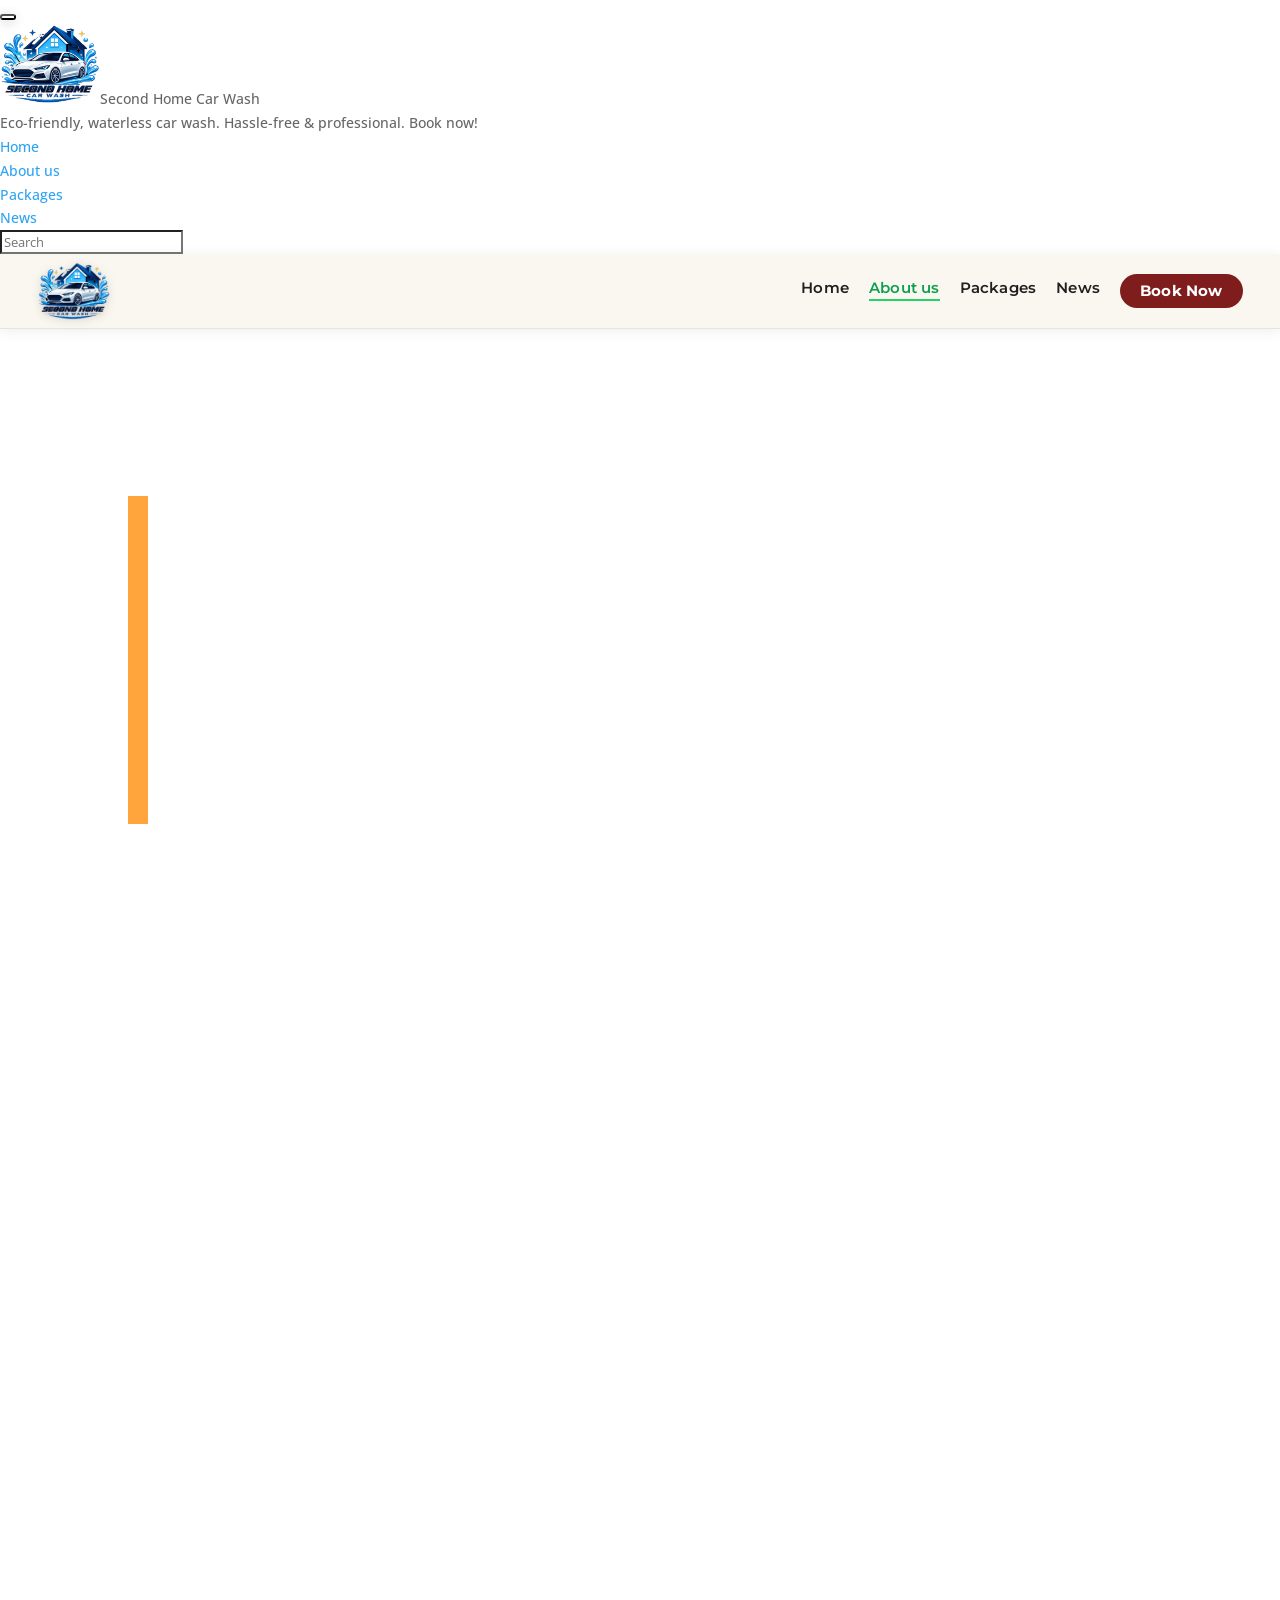
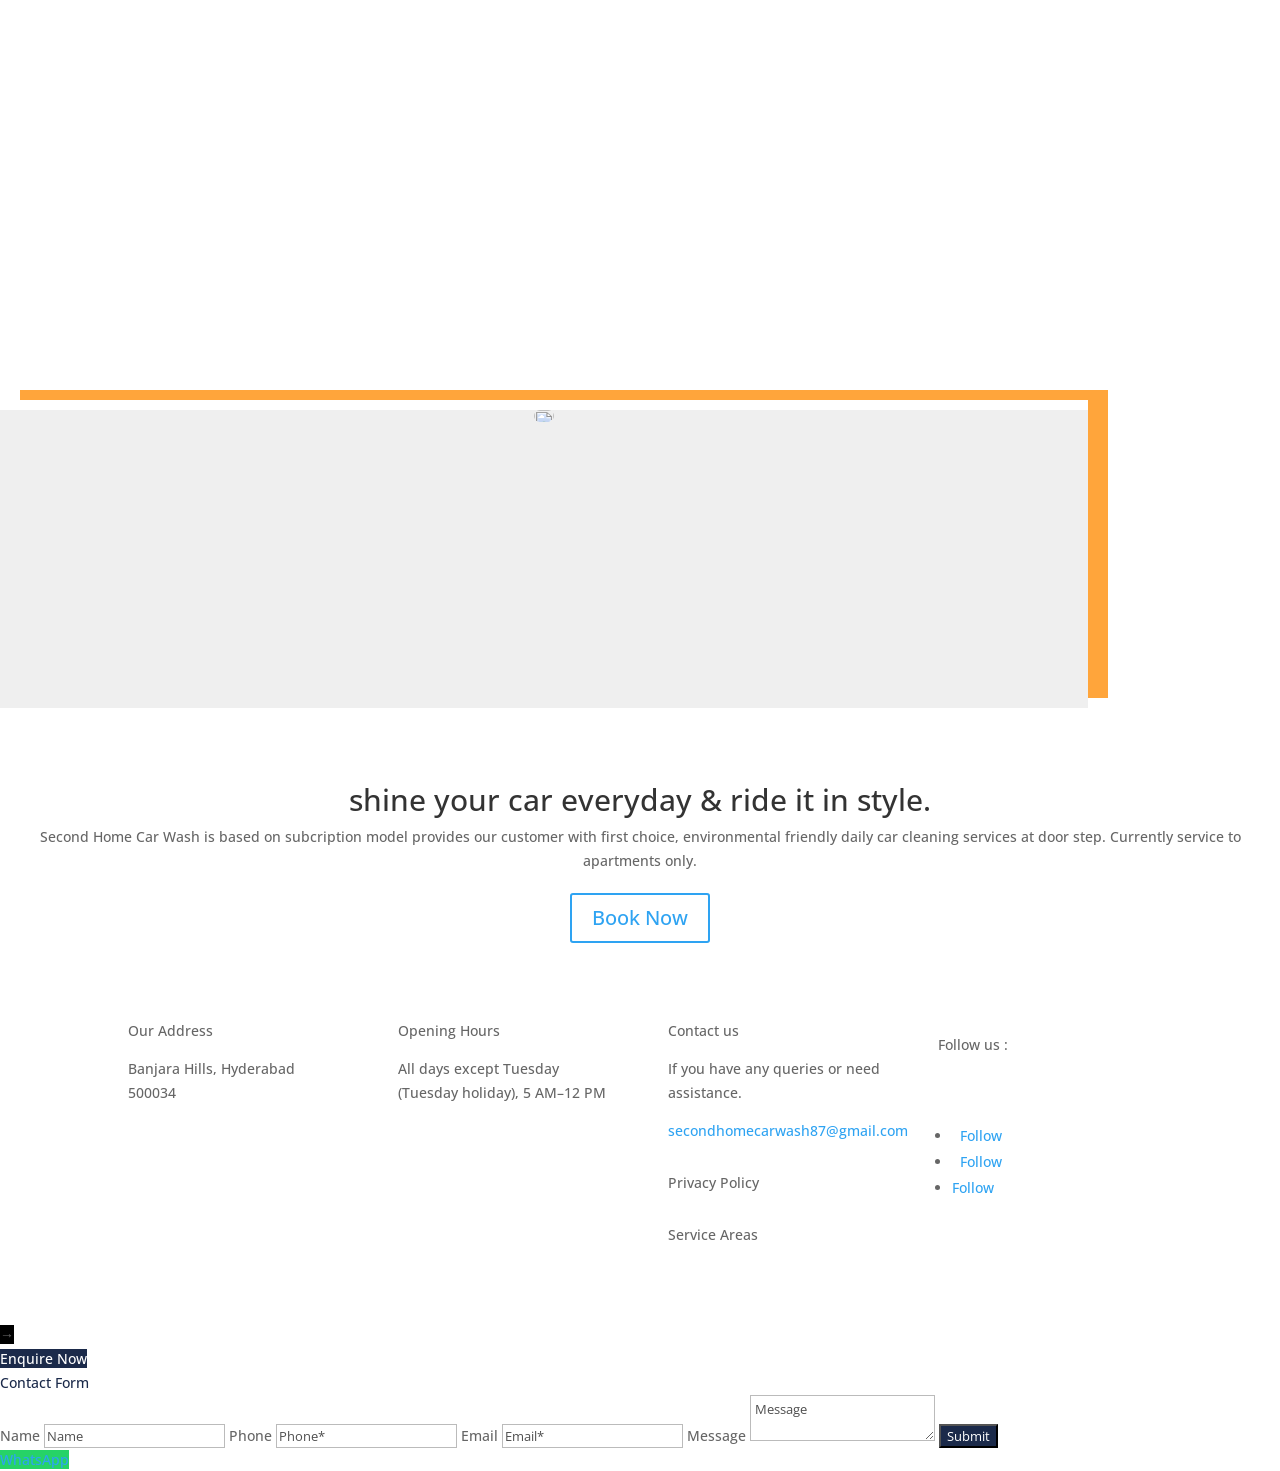
==== about/index.html @ f9c13cfa "Redesign header, fix logo, add car info to enquiry form, and site-wide fixes - Add rel="noopener" to" ====
﻿<!DOCTYPE html>
<html lang="en">
<head>
	
	<meta charset="UTF-8" />
<meta http-equiv="X-UA-Compatible" content="IE=edge">

	<script type="text/javascript">
		document.documentElement.className = 'js';
	</script>
	
				<style>								
					form#stickyelements-form input::-moz-placeholder{
						color: #4F4F4F;
					} 
					form#stickyelements-form input::-ms-input-placeholder{
						color: #4F4F4F					} 
					form#stickyelements-form input::-webkit-input-placeholder{
						color: #4F4F4F					}
					form#stickyelements-form input::placeholder{
						color: #4F4F4F					}
					form#stickyelements-form textarea::placeholder {
						color: #4F4F4F					}
					form#stickyelements-form textarea::-moz-placeholder {
						color: #4F4F4F					}					
			</style>	
			<meta name='robots' content='index, follow, max-image-preview:large, max-snippet:-1, max-video-preview:-1' />
<script type="text/javascript">
			let jqueryParams=[],jQuery=function(r){return jqueryParams=[...jqueryParams,r],jQuery},$=function(r){return jqueryParams=[...jqueryParams,r],$};window.jQuery=jQuery,window.$=jQuery;let customHeadScripts=!1;jQuery.fn=jQuery.prototype={},$.fn=jQuery.prototype={},jQuery.noConflict=function(r){if(window.jQuery)return jQuery=window.jQuery,$=window.jQuery,customHeadScripts=!0,jQuery.noConflict},jQuery.ready=function(r){jqueryParams=[...jqueryParams,r]},$.ready=function(r){jqueryParams=[...jqueryParams,r]},jQuery.load=function(r){jqueryParams=[...jqueryParams,r]},$.load=function(r){jqueryParams=[...jqueryParams,r]},jQuery.fn.ready=function(r){jqueryParams=[...jqueryParams,r]},$.fn.ready=function(r){jqueryParams=[...jqueryParams,r]};</script>
	<!-- This site is optimized with the Yoast SEO plugin v24.4 - https://yoast.com/wordpress/plugins/seo/ -->
	<title>About Us | Second Home Car Wash - Eco-friendly Waterless Car Wash</title>
	<meta name="description" content="Second Home Car Wash offers eco-friendly, waterless car wash services in Hyderabad. Book hassle-free car cleaning at your doorstep with our subscription model." />
	<link rel="canonical" href="/about/" />
	<meta property="og:locale" content="en_US" />
	<meta property="og:type" content="article" />
	<meta property="og:title" content="About Us | Second Home Car Wash - Eco-friendly Waterless Car Wash" />
	<meta property="og:description" content="Second Home Car Wash offers eco-friendly, waterless car wash services in Hyderabad. Book hassle-free car cleaning at your doorstep with our subscription model." />
	<meta property="og:url" content="/about/" />
	<meta property="og:site_name" content="Second Home Car Wash" />
	<meta property="article:publisher" content="https://www.facebook.com/secondhomecarwashindia/" />
	<meta property="article:modified_time" content="2025-01-28T14:56:42+00:00" />
	<meta property="og:image" content="/wp-content/uploads/2025/01/secondhomecarwash-logo.jpg" />
	<meta property="og:image:width" content="596" />
	<meta property="og:image:height" content="596" />
	<meta property="og:image:type" content="image/jpeg" />
	<meta name="twitter:card" content="summary_large_image" />
	<meta name="twitter:site" content="@secondhomecarwash3" />
	<meta name="twitter:label1" content="Est. reading time" />
	<meta name="twitter:data1" content="2 minutes" />
	<script type="application/ld+json" class="yoast-schema-graph">{"@context":"https://schema.org","@graph":[{"@type":"WebPage","@id":"/about/","url":"/about/","name":"About Us | Second Home Car Wash - Eco-friendly Waterless Car Wash","isPartOf":{"@id":"/#website"},"datePublished":"2025-01-20T10:54:36+00:00","dateModified":"2025-01-28T14:56:42+00:00","description":"Second Home Car Wash offers eco-friendly, waterless car wash services in Hyderabad. Book hassle-free car cleaning at your doorstep with our subscription model.","breadcrumb":{"@id":"/about/#breadcrumb"},"inLanguage":"en","potentialAction":[{"@type":"ReadAction","target":["/about/"]}]},{"@type":"BreadcrumbList","@id":"/about/#breadcrumb","itemListElement":[{"@type":"ListItem","position":1,"name":"Home","item":"/"},{"@type":"ListItem","position":2,"name":"About us"}]},{"@type":"WebSite","@id":"/#website","url":"/","name":"Second Home Car Wash.com","description":"Daily Waterless Eco-friendly car wash","publisher":{"@id":"/#organization"},"potentialAction":[{"@type":"SearchAction","target":{"@type":"EntryPoint","urlTemplate":"/?s={search_term_string}"},"query-input":{"@type":"PropertyValueSpecification","valueRequired":true,"valueName":"search_term_string"}}],"inLanguage":"en"},{"@type":"Organization","@id":"/#organization","name":"Second Home Car Wash","url":"/","logo":{"@type":"ImageObject","inLanguage":"en","@id":"/#/schema/logo/image/","url":"/wp-content/uploads/2025/01/secondhomecarwash-logo.jpg","contentUrl":"/wp-content/uploads/2025/01/secondhomecarwash-logo.jpg","width":596,"height":596,"caption":"Second Home Car Wash"},"image":{"@id":"/#/schema/logo/image/"},"sameAs":["https://www.facebook.com/secondhomecarwashindia/","https://x.com/secondhomecarwash3","https://www.instagram.com/secondhomecarwash/?hl=en"]}]}</script>
	<!-- / Yoast SEO plugin. -->


<link rel='dns-prefetch' href='//fonts.googleapis.com' />
<meta content="Divi v.4.27.4" name="generator"/><style id='wp-block-library-theme-inline-css' type='text/css'>
.wp-block-audio :where(figcaption){color:#555;font-size:13px;text-align:center}.is-dark-theme .wp-block-audio :where(figcaption){color:#ffffffa6}.wp-block-audio{margin:0 0 1em}.wp-block-code{border:1px solid #ccc;border-radius:4px;font-family:Menlo,Consolas,monaco,monospace;padding:.8em 1em}.wp-block-embed :where(figcaption){color:#555;font-size:13px;text-align:center}.is-dark-theme .wp-block-embed :where(figcaption){color:#ffffffa6}.wp-block-embed{margin:0 0 1em}.blocks-gallery-caption{color:#555;font-size:13px;text-align:center}.is-dark-theme .blocks-gallery-caption{color:#ffffffa6}:root :where(.wp-block-image figcaption){color:#555;font-size:13px;text-align:center}.is-dark-theme :root :where(.wp-block-image figcaption){color:#ffffffa6}.wp-block-image{margin:0 0 1em}.wp-block-pullquote{border-bottom:4px solid;border-top:4px solid;color:currentColor;margin-bottom:1.75em}.wp-block-pullquote cite,.wp-block-pullquote footer,.wp-block-pullquote__citation{color:currentColor;font-size:.8125em;font-style:normal;text-transform:uppercase}.wp-block-quote{border-left:.25em solid;margin:0 0 1.75em;padding-left:1em}.wp-block-quote cite,.wp-block-quote footer{color:currentColor;font-size:.8125em;font-style:normal;position:relative}.wp-block-quote:where(.has-text-align-right){border-left:none;border-right:.25em solid;padding-left:0;padding-right:1em}.wp-block-quote:where(.has-text-align-center){border:none;padding-left:0}.wp-block-quote.is-large,.wp-block-quote.is-style-large,.wp-block-quote:where(.is-style-plain){border:none}.wp-block-search .wp-block-search__label{font-weight:700}.wp-block-search__button{border:1px solid #ccc;padding:.375em .625em}:where(.wp-block-group.has-background){padding:1.25em 2.375em}.wp-block-separator.has-css-opacity{opacity:.4}.wp-block-separator{border:none;border-bottom:2px solid;margin-left:auto;margin-right:auto}.wp-block-separator.has-alpha-channel-opacity{opacity:1}.wp-block-separator:not(.is-style-wide):not(.is-style-dots){width:100px}.wp-block-separator.has-background:not(.is-style-dots){border-bottom:none;height:1px}.wp-block-separator.has-background:not(.is-style-wide):not(.is-style-dots){height:2px}.wp-block-table{margin:0 0 1em}.wp-block-table td,.wp-block-table th{word-break:normal}.wp-block-table :where(figcaption){color:#555;font-size:13px;text-align:center}.is-dark-theme .wp-block-table :where(figcaption){color:#ffffffa6}.wp-block-video :where(figcaption){color:#555;font-size:13px;text-align:center}.is-dark-theme .wp-block-video :where(figcaption){color:#ffffffa6}.wp-block-video{margin:0 0 1em}:root :where(.wp-block-template-part.has-background){margin-bottom:0;margin-top:0;padding:1.25em 2.375em}
</style>
<style id='global-styles-inline-css' type='text/css'>
:root{--wp--preset--aspect-ratio--square: 1;--wp--preset--aspect-ratio--4-3: 4/3;--wp--preset--aspect-ratio--3-4: 3/4;--wp--preset--aspect-ratio--3-2: 3/2;--wp--preset--aspect-ratio--2-3: 2/3;--wp--preset--aspect-ratio--16-9: 16/9;--wp--preset--aspect-ratio--9-16: 9/16;--wp--preset--color--black: #000000;--wp--preset--color--cyan-bluish-gray: #abb8c3;--wp--preset--color--white: #ffffff;--wp--preset--color--pale-pink: #f78da7;--wp--preset--color--vivid-red: #cf2e2e;--wp--preset--color--luminous-vivid-orange: #ff6900;--wp--preset--color--luminous-vivid-amber: #fcb900;--wp--preset--color--light-green-cyan: #7bdcb5;--wp--preset--color--vivid-green-cyan: #00d084;--wp--preset--color--pale-cyan-blue: #8ed1fc;--wp--preset--color--vivid-cyan-blue: #0693e3;--wp--preset--color--vivid-purple: #9b51e0;--wp--preset--gradient--vivid-cyan-blue-to-vivid-purple: linear-gradient(135deg,rgba(6,147,227,1) 0%,rgb(155,81,224) 100%);--wp--preset--gradient--light-green-cyan-to-vivid-green-cyan: linear-gradient(135deg,rgb(122,220,180) 0%,rgb(0,208,130) 100%);--wp--preset--gradient--luminous-vivid-amber-to-luminous-vivid-orange: linear-gradient(135deg,rgba(252,185,0,1) 0%,rgba(255,105,0,1) 100%);--wp--preset--gradient--luminous-vivid-orange-to-vivid-red: linear-gradient(135deg,rgba(255,105,0,1) 0%,rgb(207,46,46) 100%);--wp--preset--gradient--very-light-gray-to-cyan-bluish-gray: linear-gradient(135deg,rgb(238,238,238) 0%,rgb(169,184,195) 100%);--wp--preset--gradient--cool-to-warm-spectrum: linear-gradient(135deg,rgb(74,234,220) 0%,rgb(151,120,209) 20%,rgb(207,42,186) 40%,rgb(238,44,130) 60%,rgb(251,105,98) 80%,rgb(254,248,76) 100%);--wp--preset--gradient--blush-light-purple: linear-gradient(135deg,rgb(255,206,236) 0%,rgb(152,150,240) 100%);--wp--preset--gradient--blush-bordeaux: linear-gradient(135deg,rgb(254,205,165) 0%,rgb(254,45,45) 50%,rgb(107,0,62) 100%);--wp--preset--gradient--luminous-dusk: linear-gradient(135deg,rgb(255,203,112) 0%,rgb(199,81,192) 50%,rgb(65,88,208) 100%);--wp--preset--gradient--pale-ocean: linear-gradient(135deg,rgb(255,245,203) 0%,rgb(182,227,212) 50%,rgb(51,167,181) 100%);--wp--preset--gradient--electric-grass: linear-gradient(135deg,rgb(202,248,128) 0%,rgb(113,206,126) 100%);--wp--preset--gradient--midnight: linear-gradient(135deg,rgb(2,3,129) 0%,rgb(40,116,252) 100%);--wp--preset--font-size--small: 13px;--wp--preset--font-size--medium: 20px;--wp--preset--font-size--large: 36px;--wp--preset--font-size--x-large: 42px;--wp--preset--spacing--20: 0.44rem;--wp--preset--spacing--30: 0.67rem;--wp--preset--spacing--40: 1rem;--wp--preset--spacing--50: 1.5rem;--wp--preset--spacing--60: 2.25rem;--wp--preset--spacing--70: 3.38rem;--wp--preset--spacing--80: 5.06rem;--wp--preset--shadow--natural: 6px 6px 9px rgba(0, 0, 0, 0.2);--wp--preset--shadow--deep: 12px 12px 50px rgba(0, 0, 0, 0.4);--wp--preset--shadow--sharp: 6px 6px 0px rgba(0, 0, 0, 0.2);--wp--preset--shadow--outlined: 6px 6px 0px -3px rgba(255, 255, 255, 1), 6px 6px rgba(0, 0, 0, 1);--wp--preset--shadow--crisp: 6px 6px 0px rgba(0, 0, 0, 1);}:root { --wp--style--global--content-size: 823px;--wp--style--global--wide-size: 1080px; }:where(body) { margin: 0; }.wp-site-blocks > .alignleft { float: left; margin-right: 2em; }.wp-site-blocks > .alignright { float: right; margin-left: 2em; }.wp-site-blocks > .aligncenter { justify-content: center; margin-left: auto; margin-right: auto; }:where(.is-layout-flex){gap: 0.5em;}:where(.is-layout-grid){gap: 0.5em;}.is-layout-flow > .alignleft{float: left;margin-inline-start: 0;margin-inline-end: 2em;}.is-layout-flow > .alignright{float: right;margin-inline-start: 2em;margin-inline-end: 0;}.is-layout-flow > .aligncenter{margin-left: auto !important;margin-right: auto !important;}.is-layout-constrained > .alignleft{float: left;margin-inline-start: 0;margin-inline-end: 2em;}.is-layout-constrained > .alignright{float: right;margin-inline-start: 2em;margin-inline-end: 0;}.is-layout-constrained > .aligncenter{margin-left: auto !important;margin-right: auto !important;}.is-layout-constrained > :where(:not(.alignleft):not(.alignright):not(.alignfull)){max-width: var(--wp--style--global--content-size);margin-left: auto !important;margin-right: auto !important;}.is-layout-constrained > .alignwide{max-width: var(--wp--style--global--wide-size);}body .is-layout-flex{display: flex;}.is-layout-flex{flex-wrap: wrap;align-items: center;}.is-layout-flex > :is(*, div){margin: 0;}body .is-layout-grid{display: grid;}.is-layout-grid > :is(*, div){margin: 0;}body{padding-top: 0px;padding-right: 0px;padding-bottom: 0px;padding-left: 0px;}:root :where(.wp-element-button, .wp-block-button__link){background-color: #32373c;border-width: 0;color: #fff;font-family: inherit;font-size: inherit;line-height: inherit;padding: calc(0.667em + 2px) calc(1.333em + 2px);text-decoration: none;}.has-black-color{color: var(--wp--preset--color--black) !important;}.has-cyan-bluish-gray-color{color: var(--wp--preset--color--cyan-bluish-gray) !important;}.has-white-color{color: var(--wp--preset--color--white) !important;}.has-pale-pink-color{color: var(--wp--preset--color--pale-pink) !important;}.has-vivid-red-color{color: var(--wp--preset--color--vivid-red) !important;}.has-luminous-vivid-orange-color{color: var(--wp--preset--color--luminous-vivid-orange) !important;}.has-luminous-vivid-amber-color{color: var(--wp--preset--color--luminous-vivid-amber) !important;}.has-light-green-cyan-color{color: var(--wp--preset--color--light-green-cyan) !important;}.has-vivid-green-cyan-color{color: var(--wp--preset--color--vivid-green-cyan) !important;}.has-pale-cyan-blue-color{color: var(--wp--preset--color--pale-cyan-blue) !important;}.has-vivid-cyan-blue-color{color: var(--wp--preset--color--vivid-cyan-blue) !important;}.has-vivid-purple-color{color: var(--wp--preset--color--vivid-purple) !important;}.has-black-background-color{background-color: var(--wp--preset--color--black) !important;}.has-cyan-bluish-gray-background-color{background-color: var(--wp--preset--color--cyan-bluish-gray) !important;}.has-white-background-color{background-color: var(--wp--preset--color--white) !important;}.has-pale-pink-background-color{background-color: var(--wp--preset--color--pale-pink) !important;}.has-vivid-red-background-color{background-color: var(--wp--preset--color--vivid-red) !important;}.has-luminous-vivid-orange-background-color{background-color: var(--wp--preset--color--luminous-vivid-orange) !important;}.has-luminous-vivid-amber-background-color{background-color: var(--wp--preset--color--luminous-vivid-amber) !important;}.has-light-green-cyan-background-color{background-color: var(--wp--preset--color--light-green-cyan) !important;}.has-vivid-green-cyan-background-color{background-color: var(--wp--preset--color--vivid-green-cyan) !important;}.has-pale-cyan-blue-background-color{background-color: var(--wp--preset--color--pale-cyan-blue) !important;}.has-vivid-cyan-blue-background-color{background-color: var(--wp--preset--color--vivid-cyan-blue) !important;}.has-vivid-purple-background-color{background-color: var(--wp--preset--color--vivid-purple) !important;}.has-black-border-color{border-color: var(--wp--preset--color--black) !important;}.has-cyan-bluish-gray-border-color{border-color: var(--wp--preset--color--cyan-bluish-gray) !important;}.has-white-border-color{border-color: var(--wp--preset--color--white) !important;}.has-pale-pink-border-color{border-color: var(--wp--preset--color--pale-pink) !important;}.has-vivid-red-border-color{border-color: var(--wp--preset--color--vivid-red) !important;}.has-luminous-vivid-orange-border-color{border-color: var(--wp--preset--color--luminous-vivid-orange) !important;}.has-luminous-vivid-amber-border-color{border-color: var(--wp--preset--color--luminous-vivid-amber) !important;}.has-light-green-cyan-border-color{border-color: var(--wp--preset--color--light-green-cyan) !important;}.has-vivid-green-cyan-border-color{border-color: var(--wp--preset--color--vivid-green-cyan) !important;}.has-pale-cyan-blue-border-color{border-color: var(--wp--preset--color--pale-cyan-blue) !important;}.has-vivid-cyan-blue-border-color{border-color: var(--wp--preset--color--vivid-cyan-blue) !important;}.has-vivid-purple-border-color{border-color: var(--wp--preset--color--vivid-purple) !important;}.has-vivid-cyan-blue-to-vivid-purple-gradient-background{background: var(--wp--preset--gradient--vivid-cyan-blue-to-vivid-purple) !important;}.has-light-green-cyan-to-vivid-green-cyan-gradient-background{background: var(--wp--preset--gradient--light-green-cyan-to-vivid-green-cyan) !important;}.has-luminous-vivid-amber-to-luminous-vivid-orange-gradient-background{background: var(--wp--preset--gradient--luminous-vivid-amber-to-luminous-vivid-orange) !important;}.has-luminous-vivid-orange-to-vivid-red-gradient-background{background: var(--wp--preset--gradient--luminous-vivid-orange-to-vivid-red) !important;}.has-very-light-gray-to-cyan-bluish-gray-gradient-background{background: var(--wp--preset--gradient--very-light-gray-to-cyan-bluish-gray) !important;}.has-cool-to-warm-spectrum-gradient-background{background: var(--wp--preset--gradient--cool-to-warm-spectrum) !important;}.has-blush-light-purple-gradient-background{background: var(--wp--preset--gradient--blush-light-purple) !important;}.has-blush-bordeaux-gradient-background{background: var(--wp--preset--gradient--blush-bordeaux) !important;}.has-luminous-dusk-gradient-background{background: var(--wp--preset--gradient--luminous-dusk) !important;}.has-pale-ocean-gradient-background{background: var(--wp--preset--gradient--pale-ocean) !important;}.has-electric-grass-gradient-background{background: var(--wp--preset--gradient--electric-grass) !important;}.has-midnight-gradient-background{background: var(--wp--preset--gradient--midnight) !important;}.has-small-font-size{font-size: var(--wp--preset--font-size--small) !important;}.has-medium-font-size{font-size: var(--wp--preset--font-size--medium) !important;}.has-large-font-size{font-size: var(--wp--preset--font-size--large) !important;}.has-x-large-font-size{font-size: var(--wp--preset--font-size--x-large) !important;}
:where(.wp-block-post-template.is-layout-flex){gap: 1.25em;}:where(.wp-block-post-template.is-layout-grid){gap: 1.25em;}
:where(.wp-block-columns.is-layout-flex){gap: 2em;}:where(.wp-block-columns.is-layout-grid){gap: 2em;}
:root :where(.wp-block-pullquote){font-size: 1.5em;line-height: 1.6;}
</style>
<link rel='stylesheet' id='formcraft-common-css' href='/wp-content/plugins/formcraft3/dist/formcraft-common.css?ver=3.5.4' type='text/css' media='all' />
<link rel='stylesheet' id='formcraft-form-css' href='/wp-content/plugins/formcraft3/dist/form.css?ver=3.5.4' type='text/css' media='all' />
<link rel='stylesheet' id='dashicons-css' href='/wp-includes/css/dashicons.min.css?ver=6.7.5' type='text/css' media='all' />
<link rel='stylesheet' id='rmp-menu-styles-css' href='/wp-content/uploads/rmp-menu/css/rmp-menu.css?ver=23.43.37' type='text/css' media='all' />
<link rel='stylesheet' id='tcpt-style-css' href='/wp-content/plugins/tc-pricing-table/lib/functions/../../assets/css/tcpt-plugin.css?ver=6.7.5' type='text/css' media='all' />
<link rel='stylesheet' id='font-awesome-css' href='/wp-content/plugins/tc-pricing-table/lib/functions/../../vendors/font-awesome/css/font-awesome.css?ver=6.7.5' type='text/css' media='all' />
<link rel='stylesheet' id='et-divi-open-sans-css' href='https://fonts.googleapis.com/css?family=Open+Sans:300italic,400italic,600italic,700italic,800italic,400,300,600,700,800&#038;subset=latin,latin-ext&#038;display=swap' type='text/css' media='all' />
<style id='divi-style-inline-inline-css' type='text/css'>
/*!
Theme Name: Divi
Theme URI: http://www.elegantthemes.com/gallery/divi/
Version: 4.27.4
Description: Smart. Flexible. Beautiful. Divi is the most powerful theme in our collection.
Author: Elegant Themes
Author URI: http://www.elegantthemes.com
License: GNU General Public License v2
License URI: http://www.gnu.org/licenses/gpl-2.0.html
*/

a,abbr,acronym,address,applet,b,big,blockquote,body,center,cite,code,dd,del,dfn,div,dl,dt,em,fieldset,font,form,h1,h2,h3,h4,h5,h6,html,i,iframe,img,ins,kbd,label,legend,li,object,ol,p,pre,q,s,samp,small,span,strike,strong,sub,sup,tt,u,ul,var{margin:0;padding:0;border:0;outline:0;font-size:100%;-ms-text-size-adjust:100%;-webkit-text-size-adjust:100%;vertical-align:baseline;background:transparent}body{line-height:1}ol,ul{list-style:none}blockquote,q{quotes:none}blockquote:after,blockquote:before,q:after,q:before{content:"";content:none}blockquote{margin:20px 0 30px;border-left:5px solid;padding-left:20px}:focus{outline:0}del{text-decoration:line-through}pre{overflow:auto;padding:10px}figure{margin:0}table{border-collapse:collapse;border-spacing:0}article,aside,footer,header,hgroup,nav,section{display:block}body{font-family:Open Sans,Arial,sans-serif;font-size:14px;color:#666;background-color:#fff;line-height:1.7em;font-weight:500;-webkit-font-smoothing:antialiased;-moz-osx-font-smoothing:grayscale}body.page-template-page-template-blank-php #page-container{padding-top:0!important}body.et_cover_background{background-size:cover!important;background-position:top!important;background-repeat:no-repeat!important;background-attachment:fixed}a{color:#2ea3f2}a,a:hover{text-decoration:none}p{padding-bottom:1em}p:not(.has-background):last-of-type{padding-bottom:0}p.et_normal_padding{padding-bottom:1em}strong{font-weight:700}cite,em,i{font-style:italic}code,pre{font-family:Courier New,monospace;margin-bottom:10px}ins{text-decoration:none}sub,sup{height:0;line-height:1;position:relative;vertical-align:baseline}sup{bottom:.8em}sub{top:.3em}dl{margin:0 0 1.5em}dl dt{font-weight:700}dd{margin-left:1.5em}blockquote p{padding-bottom:0}embed,iframe,object,video{max-width:100%}h1,h2,h3,h4,h5,h6{color:#333;padding-bottom:10px;line-height:1em;font-weight:500}h1 a,h2 a,h3 a,h4 a,h5 a,h6 a{color:inherit}h1{font-size:30px}h2{font-size:26px}h3{font-size:22px}h4{font-size:18px}h5{font-size:16px}h6{font-size:14px}input{-webkit-appearance:none;appearance:none}input[type=checkbox]{-webkit-appearance:checkbox;appearance:checkbox}input[type=radio]{-webkit-appearance:radio;appearance:radio}input.text,input.title,input[type=email],input[type=password],input[type=tel],input[type=text],select,textarea{background-color:#fff;border:1px solid #bbb;padding:2px;color:#4e4e4e}input.text:focus,input.title:focus,input[type=text]:focus,select:focus,textarea:focus{border-color:#2d3940;color:#3e3e3e}input.text,input.title,input[type=text],select,textarea{margin:0}textarea{padding:4px}button,input,select,textarea{font-family:inherit}img{max-width:100%;height:auto}.clear{clear:both}br.clear{margin:0;padding:0}.pagination{clear:both}#et_search_icon:hover,.et-social-icon a:hover,.et_password_protected_form .et_submit_button,.form-submit .et_pb_buttontton.alt.disabled,.nav-single a,.posted_in a{color:#2ea3f2}.et-search-form,blockquote{border-color:#2ea3f2}#main-content{background-color:#fff}.container{width:80%;max-width:1080px;margin:auto;position:relative}body:not(.et-tb) #main-content .container,body:not(.et-tb-has-header) #main-content .container{padding-top:58px}.et_full_width_page #main-content .container:before{display:none}.main_title{margin-bottom:20px}.et_password_protected_form .et_submit_button:hover,.form-submit .et_pb_button:hover{background:rgba(0,0,0,.05)}.et_button_icon_visible .et_pb_button{padding-right:2em;padding-left:.7em}.et_button_icon_visible .et_pb_button:after{opacity:1;margin-left:0}.et_button_left .et_pb_button:hover:after{left:.15em}.et_button_left .et_pb_button:after{margin-left:0;left:1em}.et_button_icon_visible.et_button_left .et_pb_button,.et_button_left .et_pb_button:hover,.et_button_left .et_pb_module .et_pb_button:hover{padding-left:2em;padding-right:.7em}.et_button_icon_visible.et_button_left .et_pb_button:after,.et_button_left .et_pb_button:hover:after{left:.15em}.et_password_protected_form .et_submit_button:hover,.form-submit .et_pb_button:hover{padding:.3em 1em}.et_button_no_icon .et_pb_button:after{display:none}.et_button_no_icon.et_button_icon_visible.et_button_left .et_pb_button,.et_button_no_icon.et_button_left .et_pb_button:hover,.et_button_no_icon .et_pb_button,.et_button_no_icon .et_pb_button:hover{padding:.3em 1em!important}.et_button_custom_icon .et_pb_button:after{line-height:1.7em}.et_button_custom_icon.et_button_icon_visible .et_pb_button:after,.et_button_custom_icon .et_pb_button:hover:after{margin-left:.3em}#left-area .post_format-post-format-gallery .wp-block-gallery:first-of-type{padding:0;margin-bottom:-16px}.entry-content table:not(.variations){border:1px solid #eee;margin:0 0 15px;text-align:left;width:100%}.entry-content thead th,.entry-content tr th{color:#555;font-weight:700;padding:9px 24px}.entry-content tr td{border-top:1px solid #eee;padding:6px 24px}#left-area ul,.entry-content ul,.et-l--body ul,.et-l--footer ul,.et-l--header ul{list-style-type:disc;padding:0 0 23px 1em;line-height:26px}#left-area ol,.entry-content ol,.et-l--body ol,.et-l--footer ol,.et-l--header ol{list-style-type:decimal;list-style-position:inside;padding:0 0 23px;line-height:26px}#left-area ul li ul,.entry-content ul li ol{padding:2px 0 2px 20px}#left-area ol li ul,.entry-content ol li ol,.et-l--body ol li ol,.et-l--footer ol li ol,.et-l--header ol li ol{padding:2px 0 2px 35px}#left-area ul.wp-block-gallery{display:-webkit-box;display:-ms-flexbox;display:flex;-ms-flex-wrap:wrap;flex-wrap:wrap;list-style-type:none;padding:0}#left-area ul.products{padding:0!important;line-height:1.7!important;list-style:none!important}.gallery-item a{display:block}.gallery-caption,.gallery-item a{width:90%}#wpadminbar{z-index:100001}#left-area .post-meta{font-size:14px;padding-bottom:15px}#left-area .post-meta a{text-decoration:none;color:#666}#left-area .et_featured_image{padding-bottom:7px}.single .post{padding-bottom:25px}body.single .et_audio_content{margin-bottom:-6px}.nav-single a{text-decoration:none;color:#2ea3f2;font-size:14px;font-weight:400}.nav-previous{float:left}.nav-next{float:right}.et_password_protected_form p input{background-color:#eee;border:none!important;width:100%!important;border-radius:0!important;font-size:14px;color:#999!important;padding:16px!important;-webkit-box-sizing:border-box;box-sizing:border-box}.et_password_protected_form label{display:none}.et_password_protected_form .et_submit_button{font-family:inherit;display:block;float:right;margin:8px auto 0;cursor:pointer}.post-password-required p.nocomments.container{max-width:100%}.post-password-required p.nocomments.container:before{display:none}.aligncenter,div.post .new-post .aligncenter{display:block;margin-left:auto;margin-right:auto}.wp-caption{border:1px solid #ddd;text-align:center;background-color:#f3f3f3;margin-bottom:10px;max-width:96%;padding:8px}.wp-caption.alignleft{margin:0 30px 20px 0}.wp-caption.alignright{margin:0 0 20px 30px}.wp-caption img{margin:0;padding:0;border:0}.wp-caption p.wp-caption-text{font-size:12px;padding:0 4px 5px;margin:0}.alignright{float:right}.alignleft{float:left}img.alignleft{display:inline;float:left;margin-right:15px}img.alignright{display:inline;float:right;margin-left:15px}.page.et_pb_pagebuilder_layout #main-content{background-color:transparent}body #main-content .et_builder_inner_content>h1,body #main-content .et_builder_inner_content>h2,body #main-content .et_builder_inner_content>h3,body #main-content .et_builder_inner_content>h4,body #main-content .et_builder_inner_content>h5,body #main-content .et_builder_inner_content>h6{line-height:1.4em}body #main-content .et_builder_inner_content>p{line-height:1.7em}.wp-block-pullquote{margin:20px 0 30px}.wp-block-pullquote.has-background blockquote{border-left:none}.wp-block-group.has-background{padding:1.5em 1.5em .5em}@media (min-width:981px){#left-area{width:79.125%;padding-bottom:23px}#main-content .container:before{content:"";position:absolute;top:0;height:100%;width:1px;background-color:#e2e2e2}.et_full_width_page #left-area,.et_no_sidebar #left-area{float:none;width:100%!important}.et_full_width_page #left-area{padding-bottom:0}.et_no_sidebar #main-content .container:before{display:none}}@media (max-width:980px){#page-container{padding-top:80px}.et-tb #page-container,.et-tb-has-header #page-container{padding-top:0!important}#left-area,#sidebar{width:100%!important}#main-content .container:before{display:none!important}.et_full_width_page .et_gallery_item:nth-child(4n+1){clear:none}}@media print{#page-container{padding-top:0!important}}#wp-admin-bar-et-use-visual-builder a:before{font-family:ETmodules!important;content:"\e625";font-size:30px!important;width:28px;margin-top:-3px;color:#974df3!important}#wp-admin-bar-et-use-visual-builder:hover a:before{color:#fff!important}#wp-admin-bar-et-use-visual-builder:hover a,#wp-admin-bar-et-use-visual-builder a:hover{transition:background-color .5s ease;-webkit-transition:background-color .5s ease;-moz-transition:background-color .5s ease;background-color:#7e3bd0!important;color:#fff!important}* html .clearfix,:first-child+html .clearfix{zoom:1}.iphone .et_pb_section_video_bg video::-webkit-media-controls-start-playback-button{display:none!important;-webkit-appearance:none;appearance:none}.et_mobile_device .et_pb_section_parallax .et_pb_parallax_css{background-attachment:scroll}.et-social-facebook a.icon:before{content:"\e093"}.et-social-twitter a.icon:before{content:"\e094"}.et-social-google-plus a.icon:before{content:"\e096"}.et-social-instagram a.icon:before{content:"\e09a"}.et-social-rss a.icon:before{content:"\e09e"}.ai1ec-single-event:after{content:" ";display:table;clear:both}.evcal_event_details .evcal_evdata_cell .eventon_details_shading_bot.eventon_details_shading_bot{z-index:3}.wp-block-divi-layout{margin-bottom:1em}*{-webkit-box-sizing:border-box;box-sizing:border-box}#et-info-email:before,#et-info-phone:before,#et_search_icon:before,.comment-reply-link:after,.et-cart-info span:before,.et-pb-arrow-next:before,.et-pb-arrow-prev:before,.et-social-icon a:before,.et_audio_container .mejs-playpause-button button:before,.et_audio_container .mejs-volume-button button:before,.et_overlay:before,.et_password_protected_form .et_submit_button:after,.et_pb_button:after,.et_pb_contact_reset:after,.et_pb_contact_submit:after,.et_pb_font_icon:before,.et_pb_newsletter_button:after,.et_pb_pricing_table_button:after,.et_pb_promo_button:after,.et_pb_testimonial:before,.et_pb_toggle_title:before,.form-submit .et_pb_button:after,.mobile_menu_bar:before,a.et_pb_more_button:after{font-family:ETmodules!important;font-style:normal;font-weight:400;-webkit-font-feature-settings:normal;font-feature-settings:normal;font-variant:normal;text-transform:none;line-height:1;-webkit-font-smoothing:antialiased;-moz-osx-font-smoothing:grayscale;text-shadow:0 0;direction:ltr}.et-pb-icon,.et_pb_custom_button_icon.et_pb_button:after,.et_pb_login .et_pb_custom_button_icon.et_pb_button:after,.et_pb_woo_custom_button_icon .button.et_pb_custom_button_icon.et_pb_button:after,.et_pb_woo_custom_button_icon .button.et_pb_custom_button_icon.et_pb_button:hover:after{content:attr(data-icon)}.et-pb-icon{font-family:ETmodules;font-weight:400;-webkit-font-feature-settings:normal;font-feature-settings:normal;font-variant:normal;text-transform:none;line-height:1;-webkit-font-smoothing:antialiased;font-size:96px;font-style:normal;display:inline-block;-webkit-box-sizing:border-box;box-sizing:border-box;direction:ltr}#et-ajax-saving{display:none;-webkit-transition:background .3s,-webkit-box-shadow .3s;transition:background .3s,-webkit-box-shadow .3s;transition:background .3s,box-shadow .3s;transition:background .3s,box-shadow .3s,-webkit-box-shadow .3s;-webkit-box-shadow:rgba(0,139,219,.247059) 0 0 60px;box-shadow:0 0 60px rgba(0,139,219,.247059);position:fixed;top:50%;left:50%;width:50px;height:50px;background:#fff;border-radius:50px;margin:-25px 0 0 -25px;z-index:999999;text-align:center}#et-ajax-saving img{margin:9px}.et-safe-mode-indicator,.et-safe-mode-indicator:focus,.et-safe-mode-indicator:hover{-webkit-box-shadow:0 5px 10px rgba(41,196,169,.15);box-shadow:0 5px 10px rgba(41,196,169,.15);background:#29c4a9;color:#fff;font-size:14px;font-weight:600;padding:12px;line-height:16px;border-radius:3px;position:fixed;bottom:30px;right:30px;z-index:999999;text-decoration:none;font-family:Open Sans,sans-serif;-webkit-font-smoothing:antialiased;-moz-osx-font-smoothing:grayscale}.et_pb_button{font-size:20px;font-weight:500;padding:.3em 1em;line-height:1.7em!important;background-color:transparent;background-size:cover;background-position:50%;background-repeat:no-repeat;border:2px solid;border-radius:3px;-webkit-transition-duration:.2s;transition-duration:.2s;-webkit-transition-property:all!important;transition-property:all!important}.et_pb_button,.et_pb_button_inner{position:relative}.et_pb_button:hover,.et_pb_module .et_pb_button:hover{border:2px solid transparent;padding:.3em 2em .3em .7em}.et_pb_button:hover{background-color:hsla(0,0%,100%,.2)}.et_pb_bg_layout_light.et_pb_button:hover,.et_pb_bg_layout_light .et_pb_button:hover{background-color:rgba(0,0,0,.05)}.et_pb_button:after,.et_pb_button:before{font-size:32px;line-height:1em;content:"\35";opacity:0;position:absolute;margin-left:-1em;-webkit-transition:all .2s;transition:all .2s;text-transform:none;-webkit-font-feature-settings:"kern" off;font-feature-settings:"kern" off;font-variant:none;font-style:normal;font-weight:400;text-shadow:none}.et_pb_button.et_hover_enabled:hover:after,.et_pb_button.et_pb_hovered:hover:after{-webkit-transition:none!important;transition:none!important}.et_pb_button:before{display:none}.et_pb_button:hover:after{opacity:1;margin-left:0}.et_pb_column_1_3 h1,.et_pb_column_1_4 h1,.et_pb_column_1_5 h1,.et_pb_column_1_6 h1,.et_pb_column_2_5 h1{font-size:26px}.et_pb_column_1_3 h2,.et_pb_column_1_4 h2,.et_pb_column_1_5 h2,.et_pb_column_1_6 h2,.et_pb_column_2_5 h2{font-size:23px}.et_pb_column_1_3 h3,.et_pb_column_1_4 h3,.et_pb_column_1_5 h3,.et_pb_column_1_6 h3,.et_pb_column_2_5 h3{font-size:20px}.et_pb_column_1_3 h4,.et_pb_column_1_4 h4,.et_pb_column_1_5 h4,.et_pb_column_1_6 h4,.et_pb_column_2_5 h4{font-size:18px}.et_pb_column_1_3 h5,.et_pb_column_1_4 h5,.et_pb_column_1_5 h5,.et_pb_column_1_6 h5,.et_pb_column_2_5 h5{font-size:16px}.et_pb_column_1_3 h6,.et_pb_column_1_4 h6,.et_pb_column_1_5 h6,.et_pb_column_1_6 h6,.et_pb_column_2_5 h6{font-size:15px}.et_pb_bg_layout_dark,.et_pb_bg_layout_dark h1,.et_pb_bg_layout_dark h2,.et_pb_bg_layout_dark h3,.et_pb_bg_layout_dark h4,.et_pb_bg_layout_dark h5,.et_pb_bg_layout_dark h6{color:#fff!important}.et_pb_module.et_pb_text_align_left{text-align:left}.et_pb_module.et_pb_text_align_center{text-align:center}.et_pb_module.et_pb_text_align_right{text-align:right}.et_pb_module.et_pb_text_align_justified{text-align:justify}.clearfix:after{visibility:hidden;display:block;font-size:0;content:" ";clear:both;height:0}.et_pb_bg_layout_light .et_pb_more_button{color:#2ea3f2}.et_builder_inner_content{position:relative;z-index:1}header .et_builder_inner_content{z-index:2}.et_pb_css_mix_blend_mode_passthrough{mix-blend-mode:unset!important}.et_pb_image_container{margin:-20px -20px 29px}.et_pb_module_inner{position:relative}.et_hover_enabled_preview{z-index:2}.et_hover_enabled:hover{position:relative;z-index:2}.et_pb_all_tabs,.et_pb_module,.et_pb_posts_nav a,.et_pb_tab,.et_pb_with_background{position:relative;background-size:cover;background-position:50%;background-repeat:no-repeat}.et_pb_background_mask,.et_pb_background_pattern{bottom:0;left:0;position:absolute;right:0;top:0}.et_pb_background_mask{background-size:calc(100% + 2px) calc(100% + 2px);background-repeat:no-repeat;background-position:50%;overflow:hidden}.et_pb_background_pattern{background-position:0 0;background-repeat:repeat}.et_pb_with_border{position:relative;border:0 solid #333}.post-password-required .et_pb_row{padding:0;width:100%}.post-password-required .et_password_protected_form{min-height:0}body.et_pb_pagebuilder_layout.et_pb_show_title .post-password-required .et_password_protected_form h1,body:not(.et_pb_pagebuilder_layout) .post-password-required .et_password_protected_form h1{display:none}.et_pb_no_bg{padding:0!important}.et_overlay.et_pb_inline_icon:before,.et_pb_inline_icon:before{content:attr(data-icon)}.et_pb_more_button{color:inherit;text-shadow:none;text-decoration:none;display:inline-block;margin-top:20px}.et_parallax_bg_wrap{overflow:hidden;position:absolute;top:0;right:0;bottom:0;left:0}.et_parallax_bg{background-repeat:no-repeat;background-position:top;background-size:cover;position:absolute;bottom:0;left:0;width:100%;height:100%;display:block}.et_parallax_bg.et_parallax_bg__hover,.et_parallax_bg.et_parallax_bg_phone,.et_parallax_bg.et_parallax_bg_tablet,.et_parallax_gradient.et_parallax_gradient__hover,.et_parallax_gradient.et_parallax_gradient_phone,.et_parallax_gradient.et_parallax_gradient_tablet,.et_pb_section_parallax_hover:hover .et_parallax_bg:not(.et_parallax_bg__hover),.et_pb_section_parallax_hover:hover .et_parallax_gradient:not(.et_parallax_gradient__hover){display:none}.et_pb_section_parallax_hover:hover .et_parallax_bg.et_parallax_bg__hover,.et_pb_section_parallax_hover:hover .et_parallax_gradient.et_parallax_gradient__hover{display:block}.et_parallax_gradient{bottom:0;display:block;left:0;position:absolute;right:0;top:0}.et_pb_module.et_pb_section_parallax,.et_pb_posts_nav a.et_pb_section_parallax,.et_pb_tab.et_pb_section_parallax{position:relative}.et_pb_section_parallax .et_pb_parallax_css,.et_pb_slides .et_parallax_bg.et_pb_parallax_css{background-attachment:fixed}body.et-bfb .et_pb_section_parallax .et_pb_parallax_css,body.et-bfb .et_pb_slides .et_parallax_bg.et_pb_parallax_css{background-attachment:scroll;bottom:auto}.et_pb_section_parallax.et_pb_column .et_pb_module,.et_pb_section_parallax.et_pb_row .et_pb_column,.et_pb_section_parallax.et_pb_row .et_pb_module{z-index:9;position:relative}.et_pb_more_button:hover:after{opacity:1;margin-left:0}.et_pb_preload .et_pb_section_video_bg,.et_pb_preload>div{visibility:hidden}.et_pb_preload,.et_pb_section.et_pb_section_video.et_pb_preload{position:relative;background:#464646!important}.et_pb_preload:before{content:"";position:absolute;top:50%;left:50%;background:url(/wp-content/themes/Divi/includes/builder/styles/images/preloader.gif) no-repeat;border-radius:32px;width:32px;height:32px;margin:-16px 0 0 -16px}.box-shadow-overlay{position:absolute;top:0;left:0;width:100%;height:100%;z-index:10;pointer-events:none}.et_pb_section>.box-shadow-overlay~.et_pb_row{z-index:11}body.safari .section_has_divider{will-change:transform}.et_pb_row>.box-shadow-overlay{z-index:8}.has-box-shadow-overlay{position:relative}.et_clickable{cursor:pointer}.screen-reader-text{border:0;clip:rect(1px,1px,1px,1px);-webkit-clip-path:inset(50%);clip-path:inset(50%);height:1px;margin:-1px;overflow:hidden;padding:0;position:absolute!important;width:1px;word-wrap:normal!important}.et_multi_view_hidden,.et_multi_view_hidden_image{display:none!important}@keyframes multi-view-image-fade{0%{opacity:0}10%{opacity:.1}20%{opacity:.2}30%{opacity:.3}40%{opacity:.4}50%{opacity:.5}60%{opacity:.6}70%{opacity:.7}80%{opacity:.8}90%{opacity:.9}to{opacity:1}}.et_multi_view_image__loading{visibility:hidden}.et_multi_view_image__loaded{-webkit-animation:multi-view-image-fade .5s;animation:multi-view-image-fade .5s}#et-pb-motion-effects-offset-tracker{visibility:hidden!important;opacity:0;position:absolute;top:0;left:0}.et-pb-before-scroll-animation{opacity:0}header.et-l.et-l--header:after{clear:both;display:block;content:""}.et_pb_module{-webkit-animation-timing-function:linear;animation-timing-function:linear;-webkit-animation-duration:.2s;animation-duration:.2s}@-webkit-keyframes fadeBottom{0%{opacity:0;-webkit-transform:translateY(10%);transform:translateY(10%)}to{opacity:1;-webkit-transform:translateY(0);transform:translateY(0)}}@keyframes fadeBottom{0%{opacity:0;-webkit-transform:translateY(10%);transform:translateY(10%)}to{opacity:1;-webkit-transform:translateY(0);transform:translateY(0)}}@-webkit-keyframes fadeLeft{0%{opacity:0;-webkit-transform:translateX(-10%);transform:translateX(-10%)}to{opacity:1;-webkit-transform:translateX(0);transform:translateX(0)}}@keyframes fadeLeft{0%{opacity:0;-webkit-transform:translateX(-10%);transform:translateX(-10%)}to{opacity:1;-webkit-transform:translateX(0);transform:translateX(0)}}@-webkit-keyframes fadeRight{0%{opacity:0;-webkit-transform:translateX(10%);transform:translateX(10%)}to{opacity:1;-webkit-transform:translateX(0);transform:translateX(0)}}@keyframes fadeRight{0%{opacity:0;-webkit-transform:translateX(10%);transform:translateX(10%)}to{opacity:1;-webkit-transform:translateX(0);transform:translateX(0)}}@-webkit-keyframes fadeTop{0%{opacity:0;-webkit-transform:translateY(-10%);transform:translateY(-10%)}to{opacity:1;-webkit-transform:translateX(0);transform:translateX(0)}}@keyframes fadeTop{0%{opacity:0;-webkit-transform:translateY(-10%);transform:translateY(-10%)}to{opacity:1;-webkit-transform:translateX(0);transform:translateX(0)}}@-webkit-keyframes fadeIn{0%{opacity:0}to{opacity:1}}@keyframes fadeIn{0%{opacity:0}to{opacity:1}}.et-waypoint:not(.et_pb_counters){opacity:0}@media (min-width:981px){.et_pb_section.et_section_specialty div.et_pb_row .et_pb_column .et_pb_column .et_pb_module.et-last-child,.et_pb_section.et_section_specialty div.et_pb_row .et_pb_column .et_pb_column .et_pb_module:last-child,.et_pb_section.et_section_specialty div.et_pb_row .et_pb_column .et_pb_row_inner .et_pb_column .et_pb_module.et-last-child,.et_pb_section.et_section_specialty div.et_pb_row .et_pb_column .et_pb_row_inner .et_pb_column .et_pb_module:last-child,.et_pb_section div.et_pb_row .et_pb_column .et_pb_module.et-last-child,.et_pb_section div.et_pb_row .et_pb_column .et_pb_module:last-child{margin-bottom:0}}@media (max-width:980px){.et_overlay.et_pb_inline_icon_tablet:before,.et_pb_inline_icon_tablet:before{content:attr(data-icon-tablet)}.et_parallax_bg.et_parallax_bg_tablet_exist,.et_parallax_gradient.et_parallax_gradient_tablet_exist{display:none}.et_parallax_bg.et_parallax_bg_tablet,.et_parallax_gradient.et_parallax_gradient_tablet{display:block}.et_pb_column .et_pb_module{margin-bottom:30px}.et_pb_row .et_pb_column .et_pb_module.et-last-child,.et_pb_row .et_pb_column .et_pb_module:last-child,.et_section_specialty .et_pb_row .et_pb_column .et_pb_module.et-last-child,.et_section_specialty .et_pb_row .et_pb_column .et_pb_module:last-child{margin-bottom:0}.et_pb_more_button{display:inline-block!important}.et_pb_bg_layout_light_tablet.et_pb_button,.et_pb_bg_layout_light_tablet.et_pb_module.et_pb_button,.et_pb_bg_layout_light_tablet .et_pb_more_button{color:#2ea3f2}.et_pb_bg_layout_light_tablet .et_pb_forgot_password a{color:#666}.et_pb_bg_layout_light_tablet h1,.et_pb_bg_layout_light_tablet h2,.et_pb_bg_layout_light_tablet h3,.et_pb_bg_layout_light_tablet h4,.et_pb_bg_layout_light_tablet h5,.et_pb_bg_layout_light_tablet h6{color:#333!important}.et_pb_module .et_pb_bg_layout_light_tablet.et_pb_button{color:#2ea3f2!important}.et_pb_bg_layout_light_tablet{color:#666!important}.et_pb_bg_layout_dark_tablet,.et_pb_bg_layout_dark_tablet h1,.et_pb_bg_layout_dark_tablet h2,.et_pb_bg_layout_dark_tablet h3,.et_pb_bg_layout_dark_tablet h4,.et_pb_bg_layout_dark_tablet h5,.et_pb_bg_layout_dark_tablet h6{color:#fff!important}.et_pb_bg_layout_dark_tablet.et_pb_button,.et_pb_bg_layout_dark_tablet.et_pb_module.et_pb_button,.et_pb_bg_layout_dark_tablet .et_pb_more_button{color:inherit}.et_pb_bg_layout_dark_tablet .et_pb_forgot_password a{color:#fff}.et_pb_module.et_pb_text_align_left-tablet{text-align:left}.et_pb_module.et_pb_text_align_center-tablet{text-align:center}.et_pb_module.et_pb_text_align_right-tablet{text-align:right}.et_pb_module.et_pb_text_align_justified-tablet{text-align:justify}}@media (max-width:767px){.et_pb_more_button{display:inline-block!important}.et_overlay.et_pb_inline_icon_phone:before,.et_pb_inline_icon_phone:before{content:attr(data-icon-phone)}.et_parallax_bg.et_parallax_bg_phone_exist,.et_parallax_gradient.et_parallax_gradient_phone_exist{display:none}.et_parallax_bg.et_parallax_bg_phone,.et_parallax_gradient.et_parallax_gradient_phone{display:block}.et-hide-mobile{display:none!important}.et_pb_bg_layout_light_phone.et_pb_button,.et_pb_bg_layout_light_phone.et_pb_module.et_pb_button,.et_pb_bg_layout_light_phone .et_pb_more_button{color:#2ea3f2}.et_pb_bg_layout_light_phone .et_pb_forgot_password a{color:#666}.et_pb_bg_layout_light_phone h1,.et_pb_bg_layout_light_phone h2,.et_pb_bg_layout_light_phone h3,.et_pb_bg_layout_light_phone h4,.et_pb_bg_layout_light_phone h5,.et_pb_bg_layout_light_phone h6{color:#333!important}.et_pb_module .et_pb_bg_layout_light_phone.et_pb_button{color:#2ea3f2!important}.et_pb_bg_layout_light_phone{color:#666!important}.et_pb_bg_layout_dark_phone,.et_pb_bg_layout_dark_phone h1,.et_pb_bg_layout_dark_phone h2,.et_pb_bg_layout_dark_phone h3,.et_pb_bg_layout_dark_phone h4,.et_pb_bg_layout_dark_phone h5,.et_pb_bg_layout_dark_phone h6{color:#fff!important}.et_pb_bg_layout_dark_phone.et_pb_button,.et_pb_bg_layout_dark_phone.et_pb_module.et_pb_button,.et_pb_bg_layout_dark_phone .et_pb_more_button{color:inherit}.et_pb_module .et_pb_bg_layout_dark_phone.et_pb_button{color:#fff!important}.et_pb_bg_layout_dark_phone .et_pb_forgot_password a{color:#fff}.et_pb_module.et_pb_text_align_left-phone{text-align:left}.et_pb_module.et_pb_text_align_center-phone{text-align:center}.et_pb_module.et_pb_text_align_right-phone{text-align:right}.et_pb_module.et_pb_text_align_justified-phone{text-align:justify}}@media (max-width:479px){a.et_pb_more_button{display:block}}@media (min-width:768px) and (max-width:980px){[data-et-multi-view-load-tablet-hidden=true]:not(.et_multi_view_swapped){display:none!important}}@media (max-width:767px){[data-et-multi-view-load-phone-hidden=true]:not(.et_multi_view_swapped){display:none!important}}.et_pb_menu.et_pb_menu--style-inline_centered_logo .et_pb_menu__menu nav ul{-webkit-box-pack:center;-ms-flex-pack:center;justify-content:center}@-webkit-keyframes multi-view-image-fade{0%{-webkit-transform:scale(1);transform:scale(1);opacity:1}50%{-webkit-transform:scale(1.01);transform:scale(1.01);opacity:1}to{-webkit-transform:scale(1);transform:scale(1);opacity:1}}
</style>
<style id='divi-dynamic-critical-inline-css' type='text/css'>
@font-face{font-family:ETmodules;font-display:block;src:url(/wp-content/themes/Divi/core/admin/fonts/modules/all/modules.eot);src:url(/wp-content/themes/Divi/core/admin/fonts/modules/all/modules.eot?#iefix) format("embedded-opentype"),url(/wp-content/themes/Divi/core/admin/fonts/modules/all/modules.woff) format("woff"),url(/wp-content/themes/Divi/core/admin/fonts/modules/all/modules.ttf) format("truetype"),url(/wp-content/themes/Divi/core/admin/fonts/modules/all/modules.svg#ETmodules) format("svg");font-weight:400;font-style:normal}
@font-face{font-family:FontAwesome;font-style:normal;font-weight:400;font-display:block;src:url(/wp-content/themes/Divi/core/admin/fonts/fontawesome/fa-regular-400.eot);src:url(/wp-content/themes/Divi/core/admin/fonts/fontawesome/fa-regular-400.eot?#iefix) format("embedded-opentype"),url(/wp-content/themes/Divi/core/admin/fonts/fontawesome/fa-regular-400.woff2) format("woff2"),url(/wp-content/themes/Divi/core/admin/fonts/fontawesome/fa-regular-400.woff) format("woff"),url(/wp-content/themes/Divi/core/admin/fonts/fontawesome/fa-regular-400.ttf) format("truetype"),url(/wp-content/themes/Divi/core/admin/fonts/fontawesome/fa-regular-400.svg#fontawesome) format("svg")}@font-face{font-family:FontAwesome;font-style:normal;font-weight:900;font-display:block;src:url(/wp-content/themes/Divi/core/admin/fonts/fontawesome/fa-solid-900.eot);src:url(/wp-content/themes/Divi/core/admin/fonts/fontawesome/fa-solid-900.eot?#iefix) format("embedded-opentype"),url(/wp-content/themes/Divi/core/admin/fonts/fontawesome/fa-solid-900.woff2) format("woff2"),url(/wp-content/themes/Divi/core/admin/fonts/fontawesome/fa-solid-900.woff) format("woff"),url(/wp-content/themes/Divi/core/admin/fonts/fontawesome/fa-solid-900.ttf) format("truetype"),url(/wp-content/themes/Divi/core/admin/fonts/fontawesome/fa-solid-900.svg#fontawesome) format("svg")}@font-face{font-family:FontAwesome;font-style:normal;font-weight:400;font-display:block;src:url(/wp-content/themes/Divi/core/admin/fonts/fontawesome/fa-brands-400.eot);src:url(/wp-content/themes/Divi/core/admin/fonts/fontawesome/fa-brands-400.eot?#iefix) format("embedded-opentype"),url(/wp-content/themes/Divi/core/admin/fonts/fontawesome/fa-brands-400.woff2) format("woff2"),url(/wp-content/themes/Divi/core/admin/fonts/fontawesome/fa-brands-400.woff) format("woff"),url(/wp-content/themes/Divi/core/admin/fonts/fontawesome/fa-brands-400.ttf) format("truetype"),url(/wp-content/themes/Divi/core/admin/fonts/fontawesome/fa-brands-400.svg#fontawesome) format("svg")}
@media (min-width:981px){.et_pb_gutters3 .et_pb_column,.et_pb_gutters3.et_pb_row .et_pb_column{margin-right:5.5%}.et_pb_gutters3 .et_pb_column_4_4,.et_pb_gutters3.et_pb_row .et_pb_column_4_4{width:100%}.et_pb_gutters3 .et_pb_column_4_4 .et_pb_module,.et_pb_gutters3.et_pb_row .et_pb_column_4_4 .et_pb_module{margin-bottom:2.75%}.et_pb_gutters3 .et_pb_column_3_4,.et_pb_gutters3.et_pb_row .et_pb_column_3_4{width:73.625%}.et_pb_gutters3 .et_pb_column_3_4 .et_pb_module,.et_pb_gutters3.et_pb_row .et_pb_column_3_4 .et_pb_module{margin-bottom:3.735%}.et_pb_gutters3 .et_pb_column_2_3,.et_pb_gutters3.et_pb_row .et_pb_column_2_3{width:64.833%}.et_pb_gutters3 .et_pb_column_2_3 .et_pb_module,.et_pb_gutters3.et_pb_row .et_pb_column_2_3 .et_pb_module{margin-bottom:4.242%}.et_pb_gutters3 .et_pb_column_3_5,.et_pb_gutters3.et_pb_row .et_pb_column_3_5{width:57.8%}.et_pb_gutters3 .et_pb_column_3_5 .et_pb_module,.et_pb_gutters3.et_pb_row .et_pb_column_3_5 .et_pb_module{margin-bottom:4.758%}.et_pb_gutters3 .et_pb_column_1_2,.et_pb_gutters3.et_pb_row .et_pb_column_1_2{width:47.25%}.et_pb_gutters3 .et_pb_column_1_2 .et_pb_module,.et_pb_gutters3.et_pb_row .et_pb_column_1_2 .et_pb_module{margin-bottom:5.82%}.et_pb_gutters3 .et_pb_column_2_5,.et_pb_gutters3.et_pb_row .et_pb_column_2_5{width:36.7%}.et_pb_gutters3 .et_pb_column_2_5 .et_pb_module,.et_pb_gutters3.et_pb_row .et_pb_column_2_5 .et_pb_module{margin-bottom:7.493%}.et_pb_gutters3 .et_pb_column_1_3,.et_pb_gutters3.et_pb_row .et_pb_column_1_3{width:29.6667%}.et_pb_gutters3 .et_pb_column_1_3 .et_pb_module,.et_pb_gutters3.et_pb_row .et_pb_column_1_3 .et_pb_module{margin-bottom:9.27%}.et_pb_gutters3 .et_pb_column_1_4,.et_pb_gutters3.et_pb_row .et_pb_column_1_4{width:20.875%}.et_pb_gutters3 .et_pb_column_1_4 .et_pb_module,.et_pb_gutters3.et_pb_row .et_pb_column_1_4 .et_pb_module{margin-bottom:13.174%}.et_pb_gutters3 .et_pb_column_1_5,.et_pb_gutters3.et_pb_row .et_pb_column_1_5{width:15.6%}.et_pb_gutters3 .et_pb_column_1_5 .et_pb_module,.et_pb_gutters3.et_pb_row .et_pb_column_1_5 .et_pb_module{margin-bottom:17.628%}.et_pb_gutters3 .et_pb_column_1_6,.et_pb_gutters3.et_pb_row .et_pb_column_1_6{width:12.0833%}.et_pb_gutters3 .et_pb_column_1_6 .et_pb_module,.et_pb_gutters3.et_pb_row .et_pb_column_1_6 .et_pb_module{margin-bottom:22.759%}.et_pb_gutters3 .et_full_width_page.woocommerce-page ul.products li.product{width:20.875%;margin-right:5.5%;margin-bottom:5.5%}.et_pb_gutters3.et_left_sidebar.woocommerce-page #main-content ul.products li.product,.et_pb_gutters3.et_right_sidebar.woocommerce-page #main-content ul.products li.product{width:28.353%;margin-right:7.47%}.et_pb_gutters3.et_left_sidebar.woocommerce-page #main-content ul.products.columns-1 li.product,.et_pb_gutters3.et_right_sidebar.woocommerce-page #main-content ul.products.columns-1 li.product{width:100%;margin-right:0}.et_pb_gutters3.et_left_sidebar.woocommerce-page #main-content ul.products.columns-2 li.product,.et_pb_gutters3.et_right_sidebar.woocommerce-page #main-content ul.products.columns-2 li.product{width:48%;margin-right:4%}.et_pb_gutters3.et_left_sidebar.woocommerce-page #main-content ul.products.columns-2 li:nth-child(2n+2),.et_pb_gutters3.et_right_sidebar.woocommerce-page #main-content ul.products.columns-2 li:nth-child(2n+2){margin-right:0}.et_pb_gutters3.et_left_sidebar.woocommerce-page #main-content ul.products.columns-2 li:nth-child(3n+1),.et_pb_gutters3.et_right_sidebar.woocommerce-page #main-content ul.products.columns-2 li:nth-child(3n+1){clear:none}}
.et_animated{opacity:0;-webkit-animation-duration:1s;animation-duration:1s;-webkit-animation-fill-mode:both!important;animation-fill-mode:both!important}.et_animated.infinite{-webkit-animation-iteration-count:infinite;animation-iteration-count:infinite}.et_had_animation{position:relative}@-webkit-keyframes et_pb_fade{to{opacity:1}}@keyframes et_pb_fade{to{opacity:1}}.et_animated.fade{-webkit-animation-name:et_pb_fade;animation-name:et_pb_fade}@-webkit-keyframes et_pb_fadeTop{0%{-webkit-transform:translate3d(0,-100%,0);transform:translate3d(0,-100%,0)}to{opacity:1;-webkit-transform:none;transform:none}}@keyframes et_pb_fadeTop{0%{-webkit-transform:translate3d(0,-100%,0);transform:translate3d(0,-100%,0)}to{opacity:1;-webkit-transform:none;transform:none}}.et_animated.fadeTop{-webkit-animation-name:et_pb_fadeTop;animation-name:et_pb_fadeTop}@-webkit-keyframes et_pb_fadeRight{0%{-webkit-transform:translate3d(100%,0,0);transform:translate3d(100%,0,0)}to{opacity:1;-webkit-transform:none;transform:none}}@keyframes et_pb_fadeRight{0%{-webkit-transform:translate3d(100%,0,0);transform:translate3d(100%,0,0)}to{opacity:1;-webkit-transform:none;transform:none}}.et_animated.fadeRight{-webkit-animation-name:et_pb_fadeRight;animation-name:et_pb_fadeRight}@-webkit-keyframes et_pb_fadeBottom{0%{-webkit-transform:translate3d(0,100%,0);transform:translate3d(0,100%,0)}to{opacity:1;-webkit-transform:none;transform:none}}@keyframes et_pb_fadeBottom{0%{-webkit-transform:translate3d(0,100%,0);transform:translate3d(0,100%,0)}to{opacity:1;-webkit-transform:none;transform:none}}.et_animated.fadeBottom{-webkit-animation-name:et_pb_fadeBottom;animation-name:et_pb_fadeBottom}@-webkit-keyframes et_pb_fadeLeft{0%{-webkit-transform:translate3d(-100%,0,0);transform:translate3d(-100%,0,0)}to{opacity:1;-webkit-transform:none;transform:none}}@keyframes et_pb_fadeLeft{0%{-webkit-transform:translate3d(-100%,0,0);transform:translate3d(-100%,0,0)}to{opacity:1;-webkit-transform:none;transform:none}}.et_animated.fadeLeft{-webkit-animation-name:et_pb_fadeLeft;animation-name:et_pb_fadeLeft}@-webkit-keyframes et_pb_slide{to{-webkit-transform:scaleX(1);transform:scaleX(1);opacity:1}}@keyframes et_pb_slide{to{-webkit-transform:scaleX(1);transform:scaleX(1);opacity:1}}.et_animated.slide{-webkit-animation-name:et_pb_slide;animation-name:et_pb_slide}@-webkit-keyframes et_pb_slideTop{to{-webkit-transform:translateZ(0);transform:translateZ(0);opacity:1}}@keyframes et_pb_slideTop{to{-webkit-transform:translateZ(0);transform:translateZ(0);opacity:1}}.et_animated.slideTop{-webkit-animation-name:et_pb_slideTop;animation-name:et_pb_slideTop}@-webkit-keyframes et_pb_slideRight{to{-webkit-transform:translateZ(0);transform:translateZ(0);opacity:1}}@keyframes et_pb_slideRight{to{-webkit-transform:translateZ(0);transform:translateZ(0);opacity:1}}.et_animated.slideRight{-webkit-animation-name:et_pb_slideRight;animation-name:et_pb_slideRight}@-webkit-keyframes et_pb_slideBottom{to{-webkit-transform:translateZ(0);transform:translateZ(0);opacity:1}}@keyframes et_pb_slideBottom{to{-webkit-transform:translateZ(0);transform:translateZ(0);opacity:1}}.et_animated.slideBottom{-webkit-animation-name:et_pb_slideBottom;animation-name:et_pb_slideBottom}@-webkit-keyframes et_pb_slideLeft{to{-webkit-transform:translateZ(0);transform:translateZ(0);opacity:1}}@keyframes et_pb_slideLeft{to{-webkit-transform:translateZ(0);transform:translateZ(0);opacity:1}}.et_animated.slideLeft{-webkit-animation-name:et_pb_slideLeft;animation-name:et_pb_slideLeft}@-webkit-keyframes et_pb_bounce{0%,20%,40%,60%,80%,to{-webkit-animation-timing-function:cubic-bezier(.215,.61,.355,1);animation-timing-function:cubic-bezier(.215,.61,.355,1)}0%{-webkit-transform:scale3d(.3,.3,.3);transform:scale3d(.3,.3,.3)}20%{-webkit-transform:scale3d(1.1,1.1,1.1);transform:scale3d(1.1,1.1,1.1)}40%{-webkit-transform:scale3d(.9,.9,.9);transform:scale3d(.9,.9,.9)}60%{-webkit-transform:scale3d(1.03,1.03,1.03);transform:scale3d(1.03,1.03,1.03)}80%{-webkit-transform:scale3d(.97,.97,.97);transform:scale3d(.97,.97,.97)}to{opacity:1;-webkit-transform:scaleX(1);transform:scaleX(1)}}@keyframes et_pb_bounce{0%,20%,40%,60%,80%,to{-webkit-animation-timing-function:cubic-bezier(.215,.61,.355,1);animation-timing-function:cubic-bezier(.215,.61,.355,1)}0%{-webkit-transform:scale3d(.3,.3,.3);transform:scale3d(.3,.3,.3)}20%{-webkit-transform:scale3d(1.1,1.1,1.1);transform:scale3d(1.1,1.1,1.1)}40%{-webkit-transform:scale3d(.9,.9,.9);transform:scale3d(.9,.9,.9)}60%{-webkit-transform:scale3d(1.03,1.03,1.03);transform:scale3d(1.03,1.03,1.03)}80%{-webkit-transform:scale3d(.97,.97,.97);transform:scale3d(.97,.97,.97)}to{opacity:1;-webkit-transform:scaleX(1);transform:scaleX(1)}}.et_animated.bounce{-webkit-animation-name:et_pb_bounce;animation-name:et_pb_bounce}@-webkit-keyframes et_pb_bounceTop{0%,60%,75%,90%,to{-webkit-animation-timing-function:cubic-bezier(.215,.61,.355,1);animation-timing-function:cubic-bezier(.215,.61,.355,1)}0%{-webkit-transform:translate3d(0,-200px,0);transform:translate3d(0,-200px,0)}60%{-webkit-transform:translate3d(0,25px,0);transform:translate3d(0,25px,0)}75%{-webkit-transform:translate3d(0,-10px,0);transform:translate3d(0,-10px,0)}90%{-webkit-transform:translate3d(0,5px,0);transform:translate3d(0,5px,0)}to{-webkit-transform:none;transform:none;opacity:1}}@keyframes et_pb_bounceTop{0%,60%,75%,90%,to{-webkit-animation-timing-function:cubic-bezier(.215,.61,.355,1);animation-timing-function:cubic-bezier(.215,.61,.355,1)}0%{-webkit-transform:translate3d(0,-200px,0);transform:translate3d(0,-200px,0)}60%{-webkit-transform:translate3d(0,25px,0);transform:translate3d(0,25px,0)}75%{-webkit-transform:translate3d(0,-10px,0);transform:translate3d(0,-10px,0)}90%{-webkit-transform:translate3d(0,5px,0);transform:translate3d(0,5px,0)}to{-webkit-transform:none;transform:none;opacity:1}}.et_animated.bounceTop{-webkit-animation-name:et_pb_bounceTop;animation-name:et_pb_bounceTop}@-webkit-keyframes et_pb_bounceRight{0%,60%,75%,90%,to{-webkit-animation-timing-function:cubic-bezier(.215,.61,.355,1);animation-timing-function:cubic-bezier(.215,.61,.355,1)}0%{-webkit-transform:translate3d(200px,0,0);transform:translate3d(200px,0,0)}60%{-webkit-transform:translate3d(-25px,0,0);transform:translate3d(-25px,0,0)}75%{-webkit-transform:translate3d(10px,0,0);transform:translate3d(10px,0,0)}90%{-webkit-transform:translate3d(-5px,0,0);transform:translate3d(-5px,0,0)}to{-webkit-transform:none;transform:none;opacity:1}}@keyframes et_pb_bounceRight{0%,60%,75%,90%,to{-webkit-animation-timing-function:cubic-bezier(.215,.61,.355,1);animation-timing-function:cubic-bezier(.215,.61,.355,1)}0%{-webkit-transform:translate3d(200px,0,0);transform:translate3d(200px,0,0)}60%{-webkit-transform:translate3d(-25px,0,0);transform:translate3d(-25px,0,0)}75%{-webkit-transform:translate3d(10px,0,0);transform:translate3d(10px,0,0)}90%{-webkit-transform:translate3d(-5px,0,0);transform:translate3d(-5px,0,0)}to{-webkit-transform:none;transform:none;opacity:1}}.et_animated.bounceRight{-webkit-animation-name:et_pb_bounceRight;animation-name:et_pb_bounceRight}@-webkit-keyframes et_pb_bounceBottom{0%,60%,75%,90%,to{-webkit-animation-timing-function:cubic-bezier(.215,.61,.355,1);animation-timing-function:cubic-bezier(.215,.61,.355,1)}0%{-webkit-transform:translate3d(0,200px,0);transform:translate3d(0,200px,0)}60%{-webkit-transform:translate3d(0,-20px,0);transform:translate3d(0,-20px,0)}75%{-webkit-transform:translate3d(0,10px,0);transform:translate3d(0,10px,0)}90%{-webkit-transform:translate3d(0,-5px,0);transform:translate3d(0,-5px,0)}to{-webkit-transform:translateZ(0);transform:translateZ(0);opacity:1}}@keyframes et_pb_bounceBottom{0%,60%,75%,90%,to{-webkit-animation-timing-function:cubic-bezier(.215,.61,.355,1);animation-timing-function:cubic-bezier(.215,.61,.355,1)}0%{-webkit-transform:translate3d(0,200px,0);transform:translate3d(0,200px,0)}60%{-webkit-transform:translate3d(0,-20px,0);transform:translate3d(0,-20px,0)}75%{-webkit-transform:translate3d(0,10px,0);transform:translate3d(0,10px,0)}90%{-webkit-transform:translate3d(0,-5px,0);transform:translate3d(0,-5px,0)}to{-webkit-transform:translateZ(0);transform:translateZ(0);opacity:1}}.et_animated.bounceBottom{-webkit-animation-name:et_pb_bounceBottom;animation-name:et_pb_bounceBottom}@-webkit-keyframes et_pb_bounceLeft{0%,60%,75%,90%,to{-webkit-animation-timing-function:cubic-bezier(.215,.61,.355,1);animation-timing-function:cubic-bezier(.215,.61,.355,1)}0%{-webkit-transform:translate3d(-200px,0,0);transform:translate3d(-200px,0,0)}60%{-webkit-transform:translate3d(25px,0,0);transform:translate3d(25px,0,0)}75%{-webkit-transform:translate3d(-10px,0,0);transform:translate3d(-10px,0,0)}90%{-webkit-transform:translate3d(5px,0,0);transform:translate3d(5px,0,0)}to{-webkit-transform:none;transform:none;opacity:1}}@keyframes et_pb_bounceLeft{0%,60%,75%,90%,to{-webkit-animation-timing-function:cubic-bezier(.215,.61,.355,1);animation-timing-function:cubic-bezier(.215,.61,.355,1)}0%{-webkit-transform:translate3d(-200px,0,0);transform:translate3d(-200px,0,0)}60%{-webkit-transform:translate3d(25px,0,0);transform:translate3d(25px,0,0)}75%{-webkit-transform:translate3d(-10px,0,0);transform:translate3d(-10px,0,0)}90%{-webkit-transform:translate3d(5px,0,0);transform:translate3d(5px,0,0)}to{-webkit-transform:none;transform:none;opacity:1}}.et_animated.bounceLeft{-webkit-animation-name:et_pb_bounceLeft;animation-name:et_pb_bounceLeft}@-webkit-keyframes et_pb_zoom{to{-webkit-transform:scaleX(1);transform:scaleX(1);opacity:1}}@keyframes et_pb_zoom{to{-webkit-transform:scaleX(1);transform:scaleX(1);opacity:1}}.et_animated.zoom{-webkit-animation-name:et_pb_zoom;animation-name:et_pb_zoom}@-webkit-keyframes et_pb_zoomTop{to{-webkit-transform:scaleX(1);transform:scaleX(1);opacity:1}}@keyframes et_pb_zoomTop{to{-webkit-transform:scaleX(1);transform:scaleX(1);opacity:1}}.et_animated.zoomTop{-webkit-animation-name:et_pb_zoomTop;animation-name:et_pb_zoomTop;-webkit-transform-origin:top;transform-origin:top}@-webkit-keyframes et_pb_zoomRight{to{-webkit-transform:scaleX(1);transform:scaleX(1);opacity:1}}@keyframes et_pb_zoomRight{to{-webkit-transform:scaleX(1);transform:scaleX(1);opacity:1}}.et_animated.zoomRight{-webkit-animation-name:et_pb_zoomRight;animation-name:et_pb_zoomRight;-webkit-transform-origin:right;transform-origin:right}@-webkit-keyframes et_pb_zoomBottom{to{-webkit-transform:scaleX(1);transform:scaleX(1);opacity:1}}@keyframes et_pb_zoomBottom{to{-webkit-transform:scaleX(1);transform:scaleX(1);opacity:1}}.et_animated.zoomBottom{-webkit-animation-name:et_pb_zoomBottom;animation-name:et_pb_zoomBottom;-webkit-transform-origin:bottom;transform-origin:bottom}@-webkit-keyframes et_pb_zoomLeft{to{-webkit-transform:scaleX(1);transform:scaleX(1);opacity:1}}@keyframes et_pb_zoomLeft{to{-webkit-transform:scaleX(1);transform:scaleX(1);opacity:1}}.et_animated.zoomLeft{-webkit-animation-name:et_pb_zoomLeft;animation-name:et_pb_zoomLeft;-webkit-transform-origin:left;transform-origin:left}@-webkit-keyframes et_pb_flip{to{opacity:1;-webkit-transform:rotateX(0deg);transform:rotateX(0deg)}}@keyframes et_pb_flip{to{opacity:1;-webkit-transform:rotateX(0deg);transform:rotateX(0deg)}}.et_animated.flip{-webkit-animation-name:et_pb_flip;animation-name:et_pb_flip}@-webkit-keyframes et_pb_flipTop{to{opacity:1;-webkit-transform:rotateX(0deg);transform:rotateX(0deg)}}@keyframes et_pb_flipTop{to{opacity:1;-webkit-transform:rotateX(0deg);transform:rotateX(0deg)}}.et_animated.flipTop{-webkit-animation-name:et_pb_flipTop;animation-name:et_pb_flipTop;-webkit-transform-origin:center;transform-origin:center}@-webkit-keyframes et_pb_flipRight{to{opacity:1;-webkit-transform:rotateY(0deg);transform:rotateY(0deg)}}@keyframes et_pb_flipRight{to{opacity:1;-webkit-transform:rotateY(0deg);transform:rotateY(0deg)}}.et_animated.flipRight{-webkit-animation-name:et_pb_flipRight;animation-name:et_pb_flipRight;-webkit-transform-origin:center;transform-origin:center}@-webkit-keyframes et_pb_flipBottom{to{opacity:1;-webkit-transform:rotateX(0deg);transform:rotateX(0deg)}}@keyframes et_pb_flipBottom{to{opacity:1;-webkit-transform:rotateX(0deg);transform:rotateX(0deg)}}.et_animated.flipBottom{-webkit-animation-name:et_pb_flipBottom;animation-name:et_pb_flipBottom;-webkit-transform-origin:center;transform-origin:center}@-webkit-keyframes et_pb_flipLeft{to{opacity:1;-webkit-transform:rotateY(0deg);transform:rotateY(0deg)}}@keyframes et_pb_flipLeft{to{opacity:1;-webkit-transform:rotateY(0deg);transform:rotateY(0deg)}}.et_animated.flipLeft{-webkit-animation-name:et_pb_flipLeft;animation-name:et_pb_flipLeft;-webkit-transform-origin:center;transform-origin:center}@-webkit-keyframes et_pb_fold{to{opacity:1;-webkit-transform:rotateY(0deg);transform:rotateY(0deg)}}@keyframes et_pb_fold{to{opacity:1;-webkit-transform:rotateY(0deg);transform:rotateY(0deg)}}.et_animated.fold{-webkit-transform-origin:center;transform-origin:center;-webkit-animation-name:et_pb_fold;animation-name:et_pb_fold}@-webkit-keyframes et_pb_foldTop{to{opacity:1;-webkit-transform:rotateX(0deg);transform:rotateX(0deg)}}@keyframes et_pb_foldTop{to{opacity:1;-webkit-transform:rotateX(0deg);transform:rotateX(0deg)}}.et_animated.foldTop{-webkit-transform-origin:top;transform-origin:top;-webkit-animation-name:et_pb_foldTop;animation-name:et_pb_foldTop}@-webkit-keyframes et_pb_foldRight{to{opacity:1;-webkit-transform:rotateY(0deg);transform:rotateY(0deg)}}@keyframes et_pb_foldRight{to{opacity:1;-webkit-transform:rotateY(0deg);transform:rotateY(0deg)}}.et_animated.foldRight{-webkit-transform-origin:right;transform-origin:right;-webkit-animation-name:et_pb_foldRight;animation-name:et_pb_foldRight}@-webkit-keyframes et_pb_foldBottom{to{opacity:1;-webkit-transform:rotateX(0deg);transform:rotateX(0deg)}}@keyframes et_pb_foldBottom{to{opacity:1;-webkit-transform:rotateX(0deg);transform:rotateX(0deg)}}.et_animated.foldBottom{-webkit-transform-origin:bottom;transform-origin:bottom;-webkit-animation-name:et_pb_foldBottom;animation-name:et_pb_foldBottom}@-webkit-keyframes et_pb_foldLeft{to{opacity:1;-webkit-transform:rotateY(0deg);transform:rotateY(0deg)}}@keyframes et_pb_foldLeft{to{opacity:1;-webkit-transform:rotateY(0deg);transform:rotateY(0deg)}}.et_animated.foldLeft{-webkit-transform-origin:left;transform-origin:left;-webkit-animation-name:et_pb_foldLeft;animation-name:et_pb_foldLeft}@-webkit-keyframes et_pb_roll{0%{-webkit-transform-origin:center;transform-origin:center}to{-webkit-transform-origin:center;transform-origin:center;-webkit-transform:none;transform:none;opacity:1}}@keyframes et_pb_roll{0%{-webkit-transform-origin:center;transform-origin:center}to{-webkit-transform-origin:center;transform-origin:center;-webkit-transform:none;transform:none;opacity:1}}.et_animated.roll{-webkit-animation-name:et_pb_roll;animation-name:et_pb_roll}@-webkit-keyframes et_pb_rollTop{0%{-webkit-transform-origin:top;transform-origin:top}to{-webkit-transform-origin:top;transform-origin:top;-webkit-transform:none;transform:none;opacity:1}}@keyframes et_pb_rollTop{0%{-webkit-transform-origin:top;transform-origin:top}to{-webkit-transform-origin:top;transform-origin:top;-webkit-transform:none;transform:none;opacity:1}}.et_animated.rollTop{-webkit-animation-name:et_pb_rollTop;animation-name:et_pb_rollTop}@-webkit-keyframes et_pb_rollRight{0%{-webkit-transform-origin:right;transform-origin:right}to{-webkit-transform-origin:right;transform-origin:right;-webkit-transform:none;transform:none;opacity:1}}@keyframes et_pb_rollRight{0%{-webkit-transform-origin:right;transform-origin:right}to{-webkit-transform-origin:right;transform-origin:right;-webkit-transform:none;transform:none;opacity:1}}.et_animated.rollRight{-webkit-animation-name:et_pb_rollRight;animation-name:et_pb_rollRight}@-webkit-keyframes et_pb_rollBottom{0%{-webkit-transform-origin:bottom;transform-origin:bottom}to{-webkit-transform-origin:bottom;transform-origin:bottom;-webkit-transform:none;transform:none;opacity:1}}@keyframes et_pb_rollBottom{0%{-webkit-transform-origin:bottom;transform-origin:bottom}to{-webkit-transform-origin:bottom;transform-origin:bottom;-webkit-transform:none;transform:none;opacity:1}}.et_animated.rollBottom{-webkit-animation-name:et_pb_rollBottom;animation-name:et_pb_rollBottom}@-webkit-keyframes et_pb_rollLeft{0%{-webkit-transform-origin:left;transform-origin:left}to{-webkit-transform-origin:left;transform-origin:left;-webkit-transform:none;transform:none;opacity:1}}@keyframes et_pb_rollLeft{0%{-webkit-transform-origin:left;transform-origin:left}to{-webkit-transform-origin:left;transform-origin:left;-webkit-transform:none;transform:none;opacity:1}}.et_animated.rollLeft{-webkit-animation-name:et_pb_rollLeft;animation-name:et_pb_rollLeft}
.et_parallax_bg.et_parallax_bg__sticky,.et_pb_sticky.et_pb_section_parallax_sticky .et_parallax_bg:not(.et_parallax_bg__sticky),.et_pb_sticky .et_pb_section_parallax_sticky .et_parallax_bg:not(.et_parallax_bg__sticky){display:none}.et_pb_sticky.et_pb_section_parallax_sticky .et_parallax_bg.et_parallax_bg__sticky,.et_pb_sticky .et_pb_section_parallax_sticky .et_parallax_bg.et_parallax_bg__sticky{display:block}.et_builder_inner_content.has_et_pb_sticky{z-index:inherit}.et-db #et-boc .et-l #et-fb-app .et_pb_column.has_et_pb_sticky,.et_pb_column.has_et_pb_sticky{z-index:20}.et-l--header .et-db #et-boc .et-l #et-fb-app .et_pb_column.has_et_pb_sticky,.et-l--header .et_pb_column.has_et_pb_sticky{z-index:30}.et-l--footer .et-db #et-boc .et-l #et-fb-app .et_pb_column.has_et_pb_sticky,.et-l--footer .et_pb_column.has_et_pb_sticky{z-index:10}.et_pb_sticky_placeholder{opacity:0!important}.et_pb_sticky .et_overlay.et_pb_inline_icon_sticky:before,.et_pb_sticky .et_pb_inline_icon_sticky:before{content:attr(data-icon-sticky)!important}body .et-script-temporary-measurement{opacity:0}
.et_pb_widget{float:left;max-width:100%;word-wrap:break-word}.et_pb_widget a{text-decoration:none;color:#666}.et_pb_widget li a:hover{color:#82c0c7}.et_pb_widget ol li,.et_pb_widget ul li{margin-bottom:.5em}.et_pb_widget ol li ol li,.et_pb_widget ul li ul li{margin-left:15px}.et_pb_widget select{width:100%;height:28px;padding:0 5px}.et_pb_widget_area .et_pb_widget a{color:inherit}.et_pb_bg_layout_light .et_pb_widget li a{color:#666}.et_pb_bg_layout_dark .et_pb_widget li a{color:inherit}
.widget_search .screen-reader-text,.et_pb_widget .wp-block-search__label{display:none}.widget_search input#s,.widget_search input#searchsubmit,.et_pb_widget .wp-block-search__input,.et_pb_widget .wp-block-search__button{padding:.7em;height:40px !important;margin:0;font-size:14px;line-height:normal !important;border:1px solid #ddd;color:#666}.widget_search #s,.et_pb_widget .wp-block-search__input{width:100%;border-radius:3px}.widget_search #searchform,.et_pb_widget .wp-block-search{position:relative}.widget_search #searchsubmit,.et_pb_widget .wp-block-search__button{background-color:#ddd;-webkit-border-top-right-radius:3px;-webkit-border-bottom-right-radius:3px;-moz-border-radius-topright:3px;-moz-border-radius-bottomright:3px;border-top-right-radius:3px;border-bottom-right-radius:3px;position:absolute;right:0;top:0}#searchsubmit,.et_pb_widget .wp-block-search__button{cursor:pointer}
.et_pb_section{position:relative;background-color:#fff;background-position:50%;background-size:100%;background-size:cover}.et_pb_section--absolute,.et_pb_section--fixed{width:100%}.et_pb_section.et_section_transparent{background-color:transparent}.et_pb_fullwidth_section{padding:0}.et_pb_fullwidth_section>.et_pb_module:not(.et_pb_post_content):not(.et_pb_fullwidth_post_content) .et_pb_row{padding:0!important}.et_pb_inner_shadow{-webkit-box-shadow:inset 0 0 7px rgba(0,0,0,.07);box-shadow:inset 0 0 7px rgba(0,0,0,.07)}.et_pb_bottom_inside_divider,.et_pb_top_inside_divider{display:block;background-repeat:repeat-x;height:100%;position:absolute;pointer-events:none;width:100%;left:0;right:0}.et_pb_bottom_inside_divider.et-no-transition,.et_pb_top_inside_divider.et-no-transition{-webkit-transition:none!important;transition:none!important}.et-fb .section_has_divider.et_fb_element_controls_visible--child>.et_pb_bottom_inside_divider,.et-fb .section_has_divider.et_fb_element_controls_visible--child>.et_pb_top_inside_divider{z-index:1}.et_pb_section_video:not(.et_pb_section--with-menu){overflow:hidden;position:relative}.et_pb_column>.et_pb_section_video_bg{z-index:-1}.et_pb_section_video_bg{visibility:visible;position:absolute;top:0;left:0;width:100%;height:100%;overflow:hidden;display:block;pointer-events:none;-webkit-transition:display .3s;transition:display .3s}.et_pb_section_video_bg.et_pb_section_video_bg_hover,.et_pb_section_video_bg.et_pb_section_video_bg_phone,.et_pb_section_video_bg.et_pb_section_video_bg_tablet,.et_pb_section_video_bg.et_pb_section_video_bg_tablet_only{display:none}.et_pb_section_video_bg .mejs-controls,.et_pb_section_video_bg .mejs-overlay-play{display:none!important}.et_pb_section_video_bg embed,.et_pb_section_video_bg iframe,.et_pb_section_video_bg object,.et_pb_section_video_bg video{max-width:none}.et_pb_section_video_bg .mejs-video{left:50%;position:absolute;max-width:none}.et_pb_section_video_bg .mejs-overlay-loading{display:none!important}.et_pb_social_network_link .et_pb_section_video{overflow:visible}.et_pb_section_video_on_hover:hover>.et_pb_section_video_bg{display:none}.et_pb_section_video_on_hover:hover>.et_pb_section_video_bg_hover,.et_pb_section_video_on_hover:hover>.et_pb_section_video_bg_hover_inherit{display:block}@media (min-width:981px){.et_pb_section{padding:4% 0}body.et_pb_pagebuilder_layout.et_pb_show_title .post-password-required .et_pb_section,body:not(.et_pb_pagebuilder_layout) .post-password-required .et_pb_section{padding-top:0}.et_pb_fullwidth_section{padding:0}.et_pb_section_video_bg.et_pb_section_video_bg_desktop_only{display:block}}@media (max-width:980px){.et_pb_section{padding:50px 0}body.et_pb_pagebuilder_layout.et_pb_show_title .post-password-required .et_pb_section,body:not(.et_pb_pagebuilder_layout) .post-password-required .et_pb_section{padding-top:0}.et_pb_fullwidth_section{padding:0}.et_pb_section_video_bg.et_pb_section_video_bg_tablet{display:block}.et_pb_section_video_bg.et_pb_section_video_bg_desktop_only{display:none}}@media (min-width:768px){.et_pb_section_video_bg.et_pb_section_video_bg_desktop_tablet{display:block}}@media (min-width:768px) and (max-width:980px){.et_pb_section_video_bg.et_pb_section_video_bg_tablet_only{display:block}}@media (max-width:767px){.et_pb_section_video_bg.et_pb_section_video_bg_phone{display:block}.et_pb_section_video_bg.et_pb_section_video_bg_desktop_tablet{display:none}}
.et_pb_row{width:80%;max-width:1080px;margin:auto;position:relative}body.safari .section_has_divider,body.uiwebview .section_has_divider{-webkit-perspective:2000px;perspective:2000px}.section_has_divider .et_pb_row{z-index:5}.et_pb_row_inner{width:100%;position:relative}.et_pb_row.et_pb_row_empty,.et_pb_row_inner:nth-of-type(n+2).et_pb_row_empty{display:none}.et_pb_row:after,.et_pb_row_inner:after{content:"";display:block;clear:both;visibility:hidden;line-height:0;height:0;width:0}.et_pb_row_4col .et-last-child,.et_pb_row_4col .et-last-child-2,.et_pb_row_6col .et-last-child,.et_pb_row_6col .et-last-child-2,.et_pb_row_6col .et-last-child-3{margin-bottom:0}.et_pb_column{float:left;background-size:cover;background-position:50%;position:relative;z-index:2;min-height:1px}.et_pb_column--with-menu{z-index:3}.et_pb_column.et_pb_column_empty{min-height:1px}.et_pb_row .et_pb_column.et-last-child,.et_pb_row .et_pb_column:last-child,.et_pb_row_inner .et_pb_column.et-last-child,.et_pb_row_inner .et_pb_column:last-child{margin-right:0!important}.et_pb_column.et_pb_section_parallax{position:relative}.et_pb_column,.et_pb_row,.et_pb_row_inner{background-size:cover;background-position:50%;background-repeat:no-repeat}@media (min-width:981px){.et_pb_row{padding:2% 0}body.et_pb_pagebuilder_layout.et_pb_show_title .post-password-required .et_pb_row,body:not(.et_pb_pagebuilder_layout) .post-password-required .et_pb_row{padding:0;width:100%}.et_pb_column_3_4 .et_pb_row_inner{padding:3.735% 0}.et_pb_column_2_3 .et_pb_row_inner{padding:4.2415% 0}.et_pb_column_1_2 .et_pb_row_inner,.et_pb_column_3_5 .et_pb_row_inner{padding:5.82% 0}.et_section_specialty>.et_pb_row{padding:0}.et_pb_row_inner{width:100%}.et_pb_column_single{padding:2.855% 0}.et_pb_column_single .et_pb_module.et-first-child,.et_pb_column_single .et_pb_module:first-child{margin-top:0}.et_pb_column_single .et_pb_module.et-last-child,.et_pb_column_single .et_pb_module:last-child{margin-bottom:0}.et_pb_row .et_pb_column.et-last-child,.et_pb_row .et_pb_column:last-child,.et_pb_row_inner .et_pb_column.et-last-child,.et_pb_row_inner .et_pb_column:last-child{margin-right:0!important}.et_pb_row.et_pb_equal_columns,.et_pb_row_inner.et_pb_equal_columns,.et_pb_section.et_pb_equal_columns>.et_pb_row{display:-webkit-box;display:-ms-flexbox;display:flex}.rtl .et_pb_row.et_pb_equal_columns,.rtl .et_pb_row_inner.et_pb_equal_columns,.rtl .et_pb_section.et_pb_equal_columns>.et_pb_row{-webkit-box-orient:horizontal;-webkit-box-direction:reverse;-ms-flex-direction:row-reverse;flex-direction:row-reverse}.et_pb_row.et_pb_equal_columns>.et_pb_column,.et_pb_section.et_pb_equal_columns>.et_pb_row>.et_pb_column{-webkit-box-ordinal-group:2;-ms-flex-order:1;order:1}}@media (max-width:980px){.et_pb_row{max-width:1080px}body.et_pb_pagebuilder_layout.et_pb_show_title .post-password-required .et_pb_row,body:not(.et_pb_pagebuilder_layout) .post-password-required .et_pb_row{padding:0;width:100%}.et_pb_column .et_pb_row_inner,.et_pb_row{padding:30px 0}.et_section_specialty>.et_pb_row{padding:0}.et_pb_column{width:100%;margin-bottom:30px}.et_pb_bottom_divider .et_pb_row:nth-last-child(2) .et_pb_column:last-child,.et_pb_row .et_pb_column.et-last-child,.et_pb_row .et_pb_column:last-child{margin-bottom:0}.et_section_specialty .et_pb_row>.et_pb_column{padding-bottom:0}.et_pb_column.et_pb_column_empty{display:none}.et_pb_row_1-2_1-4_1-4,.et_pb_row_1-2_1-6_1-6_1-6,.et_pb_row_1-4_1-4,.et_pb_row_1-4_1-4_1-2,.et_pb_row_1-5_1-5_3-5,.et_pb_row_1-6_1-6_1-6,.et_pb_row_1-6_1-6_1-6_1-2,.et_pb_row_1-6_1-6_1-6_1-6,.et_pb_row_3-5_1-5_1-5,.et_pb_row_4col,.et_pb_row_5col,.et_pb_row_6col{display:-webkit-box;display:-ms-flexbox;display:flex;-ms-flex-wrap:wrap;flex-wrap:wrap}.et_pb_row_1-4_1-4>.et_pb_column.et_pb_column_1_4,.et_pb_row_1-4_1-4_1-2>.et_pb_column.et_pb_column_1_4,.et_pb_row_4col>.et_pb_column.et_pb_column_1_4{width:47.25%;margin-right:5.5%}.et_pb_row_1-4_1-4>.et_pb_column.et_pb_column_1_4:nth-child(2n),.et_pb_row_1-4_1-4_1-2>.et_pb_column.et_pb_column_1_4:nth-child(2n),.et_pb_row_4col>.et_pb_column.et_pb_column_1_4:nth-child(2n){margin-right:0}.et_pb_row_1-2_1-4_1-4>.et_pb_column.et_pb_column_1_4{width:47.25%;margin-right:5.5%}.et_pb_row_1-2_1-4_1-4>.et_pb_column.et_pb_column_1_2,.et_pb_row_1-2_1-4_1-4>.et_pb_column.et_pb_column_1_4:nth-child(odd){margin-right:0}.et_pb_row_1-2_1-4_1-4 .et_pb_column:nth-last-child(-n+2),.et_pb_row_1-4_1-4 .et_pb_column:nth-last-child(-n+2),.et_pb_row_4col .et_pb_column:nth-last-child(-n+2){margin-bottom:0}.et_pb_row_1-5_1-5_3-5>.et_pb_column.et_pb_column_1_5,.et_pb_row_5col>.et_pb_column.et_pb_column_1_5{width:47.25%;margin-right:5.5%}.et_pb_row_1-5_1-5_3-5>.et_pb_column.et_pb_column_1_5:nth-child(2n),.et_pb_row_5col>.et_pb_column.et_pb_column_1_5:nth-child(2n){margin-right:0}.et_pb_row_3-5_1-5_1-5>.et_pb_column.et_pb_column_1_5{width:47.25%;margin-right:5.5%}.et_pb_row_3-5_1-5_1-5>.et_pb_column.et_pb_column_1_5:nth-child(odd),.et_pb_row_3-5_1-5_1-5>.et_pb_column.et_pb_column_3_5{margin-right:0}.et_pb_row_3-5_1-5_1-5 .et_pb_column:nth-last-child(-n+2),.et_pb_row_5col .et_pb_column:last-child{margin-bottom:0}.et_pb_row_1-6_1-6_1-6_1-2>.et_pb_column.et_pb_column_1_6,.et_pb_row_6col>.et_pb_column.et_pb_column_1_6{width:29.666%;margin-right:5.5%}.et_pb_row_1-6_1-6_1-6_1-2>.et_pb_column.et_pb_column_1_6:nth-child(3n),.et_pb_row_6col>.et_pb_column.et_pb_column_1_6:nth-child(3n){margin-right:0}.et_pb_row_1-2_1-6_1-6_1-6>.et_pb_column.et_pb_column_1_6{width:29.666%;margin-right:5.5%}.et_pb_row_1-2_1-6_1-6_1-6>.et_pb_column.et_pb_column_1_2,.et_pb_row_1-2_1-6_1-6_1-6>.et_pb_column.et_pb_column_1_6:last-child{margin-right:0}.et_pb_row_1-2_1-2 .et_pb_column.et_pb_column_1_2,.et_pb_row_1-2_1-6_1-6_1-6 .et_pb_column:nth-last-child(-n+3),.et_pb_row_6col .et_pb_column:nth-last-child(-n+3){margin-bottom:0}.et_pb_row_1-2_1-2 .et_pb_column.et_pb_column_1_2 .et_pb_column.et_pb_column_1_6{width:29.666%;margin-right:5.5%;margin-bottom:0}.et_pb_row_1-2_1-2 .et_pb_column.et_pb_column_1_2 .et_pb_column.et_pb_column_1_6:last-child{margin-right:0}.et_pb_row_1-6_1-6_1-6_1-6>.et_pb_column.et_pb_column_1_6{width:47.25%;margin-right:5.5%}.et_pb_row_1-6_1-6_1-6_1-6>.et_pb_column.et_pb_column_1_6:nth-child(2n){margin-right:0}.et_pb_row_1-6_1-6_1-6_1-6:nth-last-child(-n+3){margin-bottom:0}}@media (max-width:479px){.et_pb_row .et_pb_column.et_pb_column_1_4,.et_pb_row .et_pb_column.et_pb_column_1_5,.et_pb_row .et_pb_column.et_pb_column_1_6{width:100%;margin:0 0 30px}.et_pb_row .et_pb_column.et_pb_column_1_4.et-last-child,.et_pb_row .et_pb_column.et_pb_column_1_4:last-child,.et_pb_row .et_pb_column.et_pb_column_1_5.et-last-child,.et_pb_row .et_pb_column.et_pb_column_1_5:last-child,.et_pb_row .et_pb_column.et_pb_column_1_6.et-last-child,.et_pb_row .et_pb_column.et_pb_column_1_6:last-child{margin-bottom:0}.et_pb_row_1-2_1-2 .et_pb_column.et_pb_column_1_2 .et_pb_column.et_pb_column_1_6{width:100%;margin:0 0 30px}.et_pb_row_1-2_1-2 .et_pb_column.et_pb_column_1_2 .et_pb_column.et_pb_column_1_6.et-last-child,.et_pb_row_1-2_1-2 .et_pb_column.et_pb_column_1_2 .et_pb_column.et_pb_column_1_6:last-child{margin-bottom:0}.et_pb_column{width:100%!important}}
.et_pb_with_border .et_pb_image_wrap{border:0 solid #333}.et_pb_image{margin-left:auto;margin-right:auto;line-height:0}.et_pb_image.aligncenter{text-align:center}.et_pb_image.et_pb_has_overlay a.et_pb_lightbox_image{display:block;position:relative}.et_pb_image{display:block}.et_pb_image .et_pb_image_wrap{display:inline-block;position:relative;max-width:100%}.et_pb_image .et_pb_image_wrap img[src*=".svg"]{width:auto}.et_pb_image img{position:relative}.et_pb_image_sticky{margin-bottom:0!important;display:inherit}.et_pb_image.et_pb_has_overlay .et_pb_image_wrap:hover .et_overlay{z-index:3;opacity:1}@media (min-width:981px){.et_pb_section_sticky,.et_pb_section_sticky.et_pb_bottom_divider .et_pb_row:nth-last-child(2),.et_pb_section_sticky .et_pb_column_single,.et_pb_section_sticky .et_pb_row.et-last-child,.et_pb_section_sticky .et_pb_row:last-child,.et_pb_section_sticky .et_pb_specialty_column .et_pb_row_inner.et-last-child,.et_pb_section_sticky .et_pb_specialty_column .et_pb_row_inner:last-child{padding-bottom:0!important}}@media (max-width:980px){.et_pb_image_sticky_tablet{margin-bottom:0!important;display:inherit}.et_pb_section_sticky_mobile,.et_pb_section_sticky_mobile.et_pb_bottom_divider .et_pb_row:nth-last-child(2),.et_pb_section_sticky_mobile .et_pb_column_single,.et_pb_section_sticky_mobile .et_pb_row.et-last-child,.et_pb_section_sticky_mobile .et_pb_row:last-child,.et_pb_section_sticky_mobile .et_pb_specialty_column .et_pb_row_inner.et-last-child,.et_pb_section_sticky_mobile .et_pb_specialty_column .et_pb_row_inner:last-child{padding-bottom:0!important}.et_pb_section_sticky .et_pb_row.et-last-child .et_pb_column.et_pb_row_sticky.et-last-child,.et_pb_section_sticky .et_pb_row:last-child .et_pb_column.et_pb_row_sticky:last-child{margin-bottom:0}.et_pb_image_bottom_space_tablet{margin-bottom:30px!important;display:block}.et_always_center_on_mobile{text-align:center!important;margin-left:auto!important;margin-right:auto!important}}@media (max-width:767px){.et_pb_image_sticky_phone{margin-bottom:0!important;display:inherit}.et_pb_image_bottom_space_phone{margin-bottom:30px!important;display:block}}
.et_overlay{z-index:-1;position:absolute;top:0;left:0;display:block;width:100%;height:100%;background:hsla(0,0%,100%,.9);opacity:0;pointer-events:none;-webkit-transition:all .3s;transition:all .3s;border:1px solid #e5e5e5;-webkit-box-sizing:border-box;box-sizing:border-box;-webkit-backface-visibility:hidden;backface-visibility:hidden;-webkit-font-smoothing:antialiased}.et_overlay:before{color:#2ea3f2;content:"\E050";position:absolute;top:50%;left:50%;-webkit-transform:translate(-50%,-50%);transform:translate(-50%,-50%);font-size:32px;-webkit-transition:all .4s;transition:all .4s}.et_portfolio_image,.et_shop_image{position:relative;display:block}.et_pb_has_overlay:not(.et_pb_image):hover .et_overlay,.et_portfolio_image:hover .et_overlay,.et_shop_image:hover .et_overlay{z-index:3;opacity:1}#ie7 .et_overlay,#ie8 .et_overlay{display:none}.et_pb_module.et_pb_has_overlay{position:relative}.et_pb_module.et_pb_has_overlay .et_overlay,article.et_pb_has_overlay{border:none}
.et-menu li{display:inline-block;font-size:14px;padding-right:22px}.et-menu>li:last-child{padding-right:0}.et-menu a{color:rgba(0,0,0,.6);text-decoration:none;display:block;position:relative}.et-menu a,.et-menu a:hover{-webkit-transition:all .4s ease-in-out;transition:all .4s ease-in-out}.et-menu a:hover{opacity:.7}.et-menu li>a{padding-bottom:29px;word-wrap:break-word}a.et_pb_menu__icon,button.et_pb_menu__icon{display:-webkit-box;display:-ms-flexbox;display:flex;-webkit-box-align:center;-ms-flex-align:center;align-items:center;padding:0;margin:0 11px;font-size:17px;line-height:normal;background:none;border:0;cursor:pointer;-webkit-box-orient:horizontal;-webkit-box-direction:reverse;-ms-flex-direction:row-reverse;flex-direction:row-reverse}a.et_pb_menu__icon:after,button.et_pb_menu__icon:after{font-family:ETmodules}a.et_pb_menu__icon__with_count:after,button.et_pb_menu__icon__with_count:after{margin-right:10px}.et_pb_menu__wrap .mobile_menu_bar{-webkit-transform:translateY(3%);transform:translateY(3%)}.et_pb_menu__wrap .mobile_menu_bar:before{top:0}.et_pb_menu__logo{overflow:hidden}.et_pb_menu__logo img{display:block}.et_pb_menu__logo img[src$=".svg"]{width:100%}.et_pb_menu__search-button:after{content:"U"}.et_pb_menu__cart-button:after{content:"\E07A"}@media (max-width:980px){.et-menu{display:none}.et_mobile_nav_menu{display:block;margin-top:-1px}}
.et_pb_with_border.et_pb_menu .et_pb_menu__logo img{border:0 solid #333}.et_pb_menu.et_hover_enabled:hover{z-index:auto}.et_pb_menu .et-menu-nav,.et_pb_menu .et-menu-nav>ul{float:none}.et_pb_menu .et-menu-nav>ul{padding:0!important;line-height:1.7em}.et_pb_menu .et-menu-nav>ul ul{padding:20px 0;text-align:left}.et_pb_bg_layout_dark.et_pb_menu ul li a{color:#fff}.et_pb_bg_layout_dark.et_pb_menu ul li a:hover{color:hsla(0,0%,100%,.8)}.et-menu li li.menu-item-has-children>a:first-child:after{top:12px}.et_pb_menu .et-menu-nav>ul.upwards li ul{bottom:100%;top:auto;border-top:none;border-bottom:3px solid #2ea3f2;-webkit-box-shadow:2px -2px 5px rgba(0,0,0,.1);box-shadow:2px -2px 5px rgba(0,0,0,.1)}.et_pb_menu .et-menu-nav>ul.upwards li ul li ul{bottom:-23px}.et_pb_menu .et-menu-nav>ul.upwards li.mega-menu ul ul{bottom:0;top:auto;border:none}.et_pb_menu_inner_container{position:relative}.et_pb_menu .et_pb_menu__wrap{-webkit-box-flex:1;-ms-flex:1 1 auto;flex:1 1 auto;display:-webkit-box;display:-ms-flexbox;display:flex;-webkit-box-pack:start;-ms-flex-pack:start;justify-content:flex-start;-webkit-box-align:stretch;-ms-flex-align:stretch;align-items:stretch;-ms-flex-wrap:wrap;flex-wrap:wrap;opacity:1}.et_pb_menu .et_pb_menu__wrap--visible{-webkit-animation:fadeInBottom 1s cubic-bezier(.77,0,.175,1) 1;animation:fadeInBottom 1s cubic-bezier(.77,0,.175,1) 1}.et_pb_menu .et_pb_menu__wrap--hidden{opacity:0;-webkit-animation:fadeOutBottom 1s cubic-bezier(.77,0,.175,1) 1;animation:fadeOutBottom 1s cubic-bezier(.77,0,.175,1) 1}.et_pb_menu .et_pb_menu__menu{-webkit-box-flex:0;-ms-flex:0 1 auto;flex:0 1 auto;-webkit-box-pack:start;-ms-flex-pack:start;justify-content:flex-start}.et_pb_menu .et_pb_menu__menu,.et_pb_menu .et_pb_menu__menu>nav,.et_pb_menu .et_pb_menu__menu>nav>ul{display:-webkit-box;display:-ms-flexbox;display:flex;-webkit-box-align:stretch;-ms-flex-align:stretch;align-items:stretch}.et_pb_menu .et_pb_menu__menu>nav>ul{-ms-flex-wrap:wrap;flex-wrap:wrap;-webkit-box-pack:start;-ms-flex-pack:start;justify-content:flex-start}.et_pb_menu .et_pb_menu__menu>nav>ul>li{position:relative;display:-webkit-box;display:-ms-flexbox;display:flex;-webkit-box-align:stretch;-ms-flex-align:stretch;align-items:stretch;margin:0}.et_pb_menu .et_pb_menu__menu>nav>ul>li.mega-menu{position:static}.et_pb_menu .et_pb_menu__menu>nav>ul>li>ul{top:calc(100% - 1px);left:0}.et_pb_menu .et_pb_menu__menu>nav>ul.upwards>li>ul{top:auto;bottom:calc(100% - 1px)}.et_pb_menu--with-logo .et_pb_menu__menu>nav>ul>li>a{display:-webkit-box;display:-ms-flexbox;display:flex;-webkit-box-align:center;-ms-flex-align:center;align-items:center;padding:31px 0;white-space:nowrap}.et_pb_menu--with-logo .et_pb_menu__menu>nav>ul>li>a:after{top:50%!important;-webkit-transform:translateY(-50%);transform:translateY(-50%)}.et_pb_menu--without-logo .et_pb_menu__menu>nav>ul{padding:0!important}.et_pb_menu--without-logo .et_pb_menu__menu>nav>ul>li{margin-top:8px}.et_pb_menu--without-logo .et_pb_menu__menu>nav>ul>li>a{padding-bottom:8px}.et_pb_menu--without-logo .et_pb_menu__menu>nav>ul.upwards>li{margin-top:0;margin-bottom:8px}.et_pb_menu--without-logo .et_pb_menu__menu>nav>ul.upwards>li>a{padding-top:8px;padding-bottom:0}.et_pb_menu--without-logo .et_pb_menu__menu>nav>ul.upwards>li>a:after{top:auto;bottom:0}.et_pb_menu .et_pb_menu__icon{-webkit-box-flex:0;-ms-flex:0 0 auto;flex:0 0 auto}.et_pb_menu .et-menu{margin-left:-11px;margin-right:-11px}.et_pb_menu .et-menu>li{padding-left:11px;padding-right:11px}.et_pb_menu--style-left_aligned .et_pb_menu_inner_container,.et_pb_menu--style-left_aligned .et_pb_row{display:-webkit-box;display:-ms-flexbox;display:flex;-webkit-box-align:stretch;-ms-flex-align:stretch;align-items:stretch}.et_pb_menu--style-left_aligned .et_pb_menu__logo-wrap{-webkit-box-flex:0;-ms-flex:0 1 auto;flex:0 1 auto;display:-webkit-box;display:-ms-flexbox;display:flex;-webkit-box-align:center;-ms-flex-align:center;align-items:center}.et_pb_menu--style-left_aligned .et_pb_menu__logo{margin-right:30px}.rtl .et_pb_menu--style-left_aligned .et_pb_menu__logo{margin-right:0;margin-left:30px}.et_pb_menu--style-left_aligned.et_pb_text_align_center .et_pb_menu__menu>nav>ul,.et_pb_menu--style-left_aligned.et_pb_text_align_center .et_pb_menu__wrap{-webkit-box-pack:center;-ms-flex-pack:center;justify-content:center}.et_pb_menu--style-left_aligned.et_pb_text_align_right .et_pb_menu__menu>nav>ul,.et_pb_menu--style-left_aligned.et_pb_text_align_right .et_pb_menu__wrap{-webkit-box-pack:end;-ms-flex-pack:end;justify-content:flex-end}.et_pb_menu--style-left_aligned.et_pb_text_align_justified .et_pb_menu__menu,.et_pb_menu--style-left_aligned.et_pb_text_align_justified .et_pb_menu__menu>nav,.et_pb_menu--style-left_aligned.et_pb_text_align_justified .et_pb_menu__wrap{-webkit-box-flex:1;-ms-flex-positive:1;flex-grow:1}.et_pb_menu--style-left_aligned.et_pb_text_align_justified .et_pb_menu__menu>nav>ul{-webkit-box-flex:1;-ms-flex-positive:1;flex-grow:1;-webkit-box-pack:justify;-ms-flex-pack:justify;justify-content:space-between}.et_pb_menu--style-centered .et_pb_menu__logo-wrap{display:-webkit-box;display:-ms-flexbox;display:flex;-webkit-box-orient:vertical;-webkit-box-direction:normal;-ms-flex-direction:column;flex-direction:column;-webkit-box-align:center;-ms-flex-align:center;align-items:center}.et_pb_menu--style-centered .et_pb_menu__logo-wrap,.et_pb_menu--style-centered .et_pb_menu__logo img{margin:0 auto}.et_pb_menu--style-centered .et_pb_menu__menu>nav>ul,.et_pb_menu--style-centered .et_pb_menu__wrap{-webkit-box-pack:center;-ms-flex-pack:center;justify-content:center}.et_pb_menu--style-inline_centered_logo .et_pb_menu_inner_container>.et_pb_menu__logo-wrap,.et_pb_menu--style-inline_centered_logo .et_pb_row>.et_pb_menu__logo-wrap{display:none;margin-bottom:30px}.et_pb_menu--style-inline_centered_logo .et_pb_menu__logo{display:-webkit-box;display:-ms-flexbox;display:flex;-webkit-box-align:center;-ms-flex-align:center;align-items:center}.et_pb_menu--style-inline_centered_logo .et_pb_menu__logo,.et_pb_menu--style-inline_centered_logo .et_pb_menu__logo img{margin:0 auto}.et_pb_menu--style-inline_centered_logo .et_pb_menu__wrap{-webkit-box-pack:center;-ms-flex-pack:center;justify-content:center}.et_pb_menu--style-inline_centered_logo .et_pb_menu__logo-slot{-webkit-box-align:center!important;-ms-flex-align:center!important;align-items:center!important}.et_pb_menu--style-inline_centered_logo .et_pb_menu__logo-slot .et_pb_menu__logo,.et_pb_menu--style-inline_centered_logo .et_pb_menu__logo-slot .et_pb_menu__logo-wrap{width:100%;height:100%}.et_pb_menu--style-inline_centered_logo .et_pb_menu__logo-slot img{max-height:100%}.et_pb_menu .et_pb_menu__logo-slot .et-fb-content-placeholder{min-width:96px}.et_pb_menu .et_pb_menu__search-container{position:absolute;display:-webkit-box;display:-ms-flexbox;display:flex;-webkit-box-pack:stretch;-ms-flex-pack:stretch;justify-content:stretch;-ms-flex-line-pack:stretch;align-content:stretch;left:0;bottom:0;width:100%;height:100%;opacity:0;z-index:999}.et_pb_menu .et_pb_menu__search-container--visible{opacity:1;-webkit-animation:fadeInTop 1s cubic-bezier(.77,0,.175,1) 1;animation:fadeInTop 1s cubic-bezier(.77,0,.175,1) 1}.et_pb_menu .et_pb_menu__search-container--hidden{-webkit-animation:fadeOutTop 1s cubic-bezier(.77,0,.175,1) 1;animation:fadeOutTop 1s cubic-bezier(.77,0,.175,1) 1}.et_pb_menu .et_pb_menu__search-container--disabled{display:none}.et_pb_menu .et_pb_menu__search{-webkit-box-flex:1;-ms-flex:1 1 auto;flex:1 1 auto;display:-webkit-box;display:-ms-flexbox;display:flex;-webkit-box-pack:stretch;-ms-flex-pack:stretch;justify-content:stretch;-webkit-box-align:center;-ms-flex-align:center;align-items:center}.et_pb_menu .et_pb_menu__search-form{-webkit-box-flex:1;-ms-flex:1 1 auto;flex:1 1 auto}.et_pb_menu .et_pb_menu__search-input{border:0;width:100%;color:#333;background:transparent}.et_pb_menu .et_pb_menu__close-search-button{-webkit-box-flex:0;-ms-flex:0 0 auto;flex:0 0 auto}.et_pb_menu .et_pb_menu__close-search-button:after{content:"M";font-size:1.7em}@media (min-width:981px){.et_dropdown_animation_fade.et_pb_menu ul li:hover>ul{-webkit-transition:all .2s ease-in-out;transition:all .2s ease-in-out}.et_dropdown_animation_slide.et_pb_menu ul li:hover>ul{-webkit-animation:fadeLeft .4s ease-in-out;animation:fadeLeft .4s ease-in-out}.et_dropdown_animation_expand.et_pb_menu ul li:hover>ul{-webkit-transform-origin:0 0;-webkit-animation:Grow .4s ease-in-out;animation:Grow .4s ease-in-out;-webkit-backface-visibility:visible!important;backface-visibility:visible!important}.et_dropdown_animation_flip.et_pb_menu ul li ul li:hover>ul{-webkit-animation:flipInX .6s ease-in-out;animation:flipInX .6s ease-in-out;-webkit-backface-visibility:visible!important;backface-visibility:visible!important}.et_dropdown_animation_flip.et_pb_menu ul li:hover>ul{-webkit-animation:flipInY .6s ease-in-out;animation:flipInY .6s ease-in-out;-webkit-backface-visibility:visible!important;backface-visibility:visible!important}.et_pb_menu.et_pb_menu_fullwidth .et_pb_row{width:100%;max-width:100%;padding:0 30px!important}}@media (max-width:980px){.et_pb_menu--style-left_aligned .et_pb_menu_inner_container,.et_pb_menu--style-left_aligned .et_pb_row{-webkit-box-align:center;-ms-flex-align:center;align-items:center}.et_pb_menu--style-left_aligned .et_pb_menu__wrap{-webkit-box-pack:end;-ms-flex-pack:end;justify-content:flex-end}.et_pb_menu--style-left_aligned.et_pb_text_align_center .et_pb_menu__wrap{-webkit-box-pack:center;-ms-flex-pack:center;justify-content:center}.et_pb_menu--style-left_aligned.et_pb_text_align_right .et_pb_menu__wrap{-webkit-box-pack:end;-ms-flex-pack:end;justify-content:flex-end}.et_pb_menu--style-left_aligned.et_pb_text_align_justified .et_pb_menu__wrap{-webkit-box-pack:justify;-ms-flex-pack:justify;justify-content:space-between}.et_pb_menu--style-inline_centered_logo .et_pb_menu_inner_container>.et_pb_menu__logo-wrap,.et_pb_menu--style-inline_centered_logo .et_pb_row>.et_pb_menu__logo-wrap{display:-webkit-box;display:-ms-flexbox;display:flex;-webkit-box-orient:vertical;-webkit-box-direction:normal;-ms-flex-direction:column;flex-direction:column;-webkit-box-align:center;-ms-flex-align:center;align-items:center}.et_pb_menu--style-inline_centered_logo .et_pb_menu_inner_container>.et_pb_menu__logo,.et_pb_menu--style-inline_centered_logo .et_pb_row>.et_pb_menu__logo{margin:0 auto}.et_pb_menu--style-inline_centered_logo .et_pb_menu__logo-slot{display:none}.et_pb_menu .et_pb_row{min-height:81px}.et_pb_menu .et_pb_menu__menu{display:none}.et_pb_menu .et_mobile_nav_menu{float:none;margin:0 6px;display:-webkit-box;display:-ms-flexbox;display:flex;-webkit-box-align:center;-ms-flex-align:center;align-items:center}.et_pb_menu .et_mobile_menu{top:100%;padding:5%}.et_pb_menu .et_mobile_menu,.et_pb_menu .et_mobile_menu ul{list-style:none!important;text-align:left}.et_pb_menu .et_mobile_menu ul{padding:0}.et_pb_menu .et_pb_mobile_menu_upwards .et_mobile_menu{top:auto;bottom:100%}}
@-webkit-keyframes fadeOutTop{0%{opacity:1;-webkit-transform:translatey(0);transform:translatey(0)}to{opacity:0;-webkit-transform:translatey(-60%);transform:translatey(-60%)}}@keyframes fadeOutTop{0%{opacity:1;-webkit-transform:translatey(0);transform:translatey(0)}to{opacity:0;-webkit-transform:translatey(-60%);transform:translatey(-60%)}}@-webkit-keyframes fadeInTop{0%{opacity:0;-webkit-transform:translatey(-60%);transform:translatey(-60%)}to{opacity:1;-webkit-transform:translatey(0);transform:translatey(0)}}@keyframes fadeInTop{0%{opacity:0;-webkit-transform:translatey(-60%);transform:translatey(-60%)}to{opacity:1;-webkit-transform:translatey(0);transform:translatey(0)}}@-webkit-keyframes fadeInBottom{0%{opacity:0;-webkit-transform:translatey(60%);transform:translatey(60%)}to{opacity:1;-webkit-transform:translatey(0);transform:translatey(0)}}@keyframes fadeInBottom{0%{opacity:0;-webkit-transform:translatey(60%);transform:translatey(60%)}to{opacity:1;-webkit-transform:translatey(0);transform:translatey(0)}}@-webkit-keyframes fadeOutBottom{0%{opacity:1;-webkit-transform:translatey(0);transform:translatey(0)}to{opacity:0;-webkit-transform:translatey(60%);transform:translatey(60%)}}@keyframes fadeOutBottom{0%{opacity:1;-webkit-transform:translatey(0);transform:translatey(0)}to{opacity:0;-webkit-transform:translatey(60%);transform:translatey(60%)}}@-webkit-keyframes Grow{0%{opacity:0;-webkit-transform:scaleY(.5);transform:scaleY(.5)}to{opacity:1;-webkit-transform:scale(1);transform:scale(1)}}@keyframes Grow{0%{opacity:0;-webkit-transform:scaleY(.5);transform:scaleY(.5)}to{opacity:1;-webkit-transform:scale(1);transform:scale(1)}}/*!
	  * Animate.css - http://daneden.me/animate
	  * Licensed under the MIT license - http://opensource.org/licenses/MIT
	  * Copyright (c) 2015 Daniel Eden
	 */@-webkit-keyframes flipInX{0%{-webkit-transform:perspective(400px) rotateX(90deg);transform:perspective(400px) rotateX(90deg);-webkit-animation-timing-function:ease-in;animation-timing-function:ease-in;opacity:0}40%{-webkit-transform:perspective(400px) rotateX(-20deg);transform:perspective(400px) rotateX(-20deg);-webkit-animation-timing-function:ease-in;animation-timing-function:ease-in}60%{-webkit-transform:perspective(400px) rotateX(10deg);transform:perspective(400px) rotateX(10deg);opacity:1}80%{-webkit-transform:perspective(400px) rotateX(-5deg);transform:perspective(400px) rotateX(-5deg)}to{-webkit-transform:perspective(400px);transform:perspective(400px)}}@keyframes flipInX{0%{-webkit-transform:perspective(400px) rotateX(90deg);transform:perspective(400px) rotateX(90deg);-webkit-animation-timing-function:ease-in;animation-timing-function:ease-in;opacity:0}40%{-webkit-transform:perspective(400px) rotateX(-20deg);transform:perspective(400px) rotateX(-20deg);-webkit-animation-timing-function:ease-in;animation-timing-function:ease-in}60%{-webkit-transform:perspective(400px) rotateX(10deg);transform:perspective(400px) rotateX(10deg);opacity:1}80%{-webkit-transform:perspective(400px) rotateX(-5deg);transform:perspective(400px) rotateX(-5deg)}to{-webkit-transform:perspective(400px);transform:perspective(400px)}}@-webkit-keyframes flipInY{0%{-webkit-transform:perspective(400px) rotateY(90deg);transform:perspective(400px) rotateY(90deg);-webkit-animation-timing-function:ease-in;animation-timing-function:ease-in;opacity:0}40%{-webkit-transform:perspective(400px) rotateY(-20deg);transform:perspective(400px) rotateY(-20deg);-webkit-animation-timing-function:ease-in;animation-timing-function:ease-in}60%{-webkit-transform:perspective(400px) rotateY(10deg);transform:perspective(400px) rotateY(10deg);opacity:1}80%{-webkit-transform:perspective(400px) rotateY(-5deg);transform:perspective(400px) rotateY(-5deg)}to{-webkit-transform:perspective(400px);transform:perspective(400px)}}@keyframes flipInY{0%{-webkit-transform:perspective(400px) rotateY(90deg);transform:perspective(400px) rotateY(90deg);-webkit-animation-timing-function:ease-in;animation-timing-function:ease-in;opacity:0}40%{-webkit-transform:perspective(400px) rotateY(-20deg);transform:perspective(400px) rotateY(-20deg);-webkit-animation-timing-function:ease-in;animation-timing-function:ease-in}60%{-webkit-transform:perspective(400px) rotateY(10deg);transform:perspective(400px) rotateY(10deg);opacity:1}80%{-webkit-transform:perspective(400px) rotateY(-5deg);transform:perspective(400px) rotateY(-5deg)}to{-webkit-transform:perspective(400px);transform:perspective(400px)}}
#main-header{line-height:23px;font-weight:500;top:0;background-color:#fff;width:100%;-webkit-box-shadow:0 1px 0 rgba(0,0,0,.1);box-shadow:0 1px 0 rgba(0,0,0,.1);position:relative;z-index:99999}.nav li li{padding:0 20px;margin:0}.et-menu li li a{padding:6px 20px;width:200px}.nav li{position:relative;line-height:1em}.nav li li{position:relative;line-height:2em}.nav li ul{position:absolute;padding:20px 0;z-index:9999;width:240px;background:#fff;visibility:hidden;opacity:0;border-top:3px solid #2ea3f2;box-shadow:0 2px 5px rgba(0,0,0,.1);-moz-box-shadow:0 2px 5px rgba(0,0,0,.1);-webkit-box-shadow:0 2px 5px rgba(0,0,0,.1);-webkit-transform:translateZ(0);text-align:left}.nav li.et-hover>ul{visibility:visible}.nav li.et-touch-hover>ul,.nav li:hover>ul{opacity:1;visibility:visible}.nav li li ul{z-index:1000;top:-23px;left:240px}.nav li.et-reverse-direction-nav li ul{left:auto;right:240px}.nav li:hover{visibility:inherit}.et_mobile_menu li a,.nav li li a{font-size:14px;-webkit-transition:opacity .2s ease-in-out,background-color .2s ease-in-out;transition:opacity .2s ease-in-out,background-color .2s ease-in-out}.et_mobile_menu li a:hover,.nav ul li a:hover{background-color:rgba(0,0,0,.03);opacity:.7}.et-dropdown-removing>ul{display:none}.mega-menu .et-dropdown-removing>ul{display:block}.et-menu .menu-item-has-children>a:first-child:after{font-family:ETmodules;content:"3";font-size:16px;position:absolute;right:0;top:0;font-weight:800}.et-menu .menu-item-has-children>a:first-child{padding-right:20px}.et-menu li li.menu-item-has-children>a:first-child:after{right:20px;top:6px}.et-menu-nav li.mega-menu{position:inherit}.et-menu-nav li.mega-menu>ul{padding:30px 20px;position:absolute!important;width:100%;left:0!important}.et-menu-nav li.mega-menu ul li{margin:0;float:left!important;display:block!important;padding:0!important}.et-menu-nav li.mega-menu li>ul{-webkit-animation:none!important;animation:none!important;padding:0;border:none;left:auto;top:auto;width:240px!important;position:relative;box-shadow:none;-webkit-box-shadow:none}.et-menu-nav li.mega-menu li ul{visibility:visible;opacity:1;display:none}.et-menu-nav li.mega-menu.et-hover li ul,.et-menu-nav li.mega-menu:hover li ul{display:block}.et-menu-nav li.mega-menu:hover>ul{opacity:1!important;visibility:visible!important}.et-menu-nav li.mega-menu>ul>li>a:first-child{padding-top:0!important;font-weight:700;border-bottom:1px solid rgba(0,0,0,.03)}.et-menu-nav li.mega-menu>ul>li>a:first-child:hover{background-color:transparent!important}.et-menu-nav li.mega-menu li>a{width:200px!important}.et-menu-nav li.mega-menu.mega-menu-parent li>a,.et-menu-nav li.mega-menu.mega-menu-parent li li{width:100%!important}.et-menu-nav li.mega-menu.mega-menu-parent li>.sub-menu{float:left;width:100%!important}.et-menu-nav li.mega-menu>ul>li{width:25%;margin:0}.et-menu-nav li.mega-menu.mega-menu-parent-3>ul>li{width:33.33%}.et-menu-nav li.mega-menu.mega-menu-parent-2>ul>li{width:50%}.et-menu-nav li.mega-menu.mega-menu-parent-1>ul>li{width:100%}.et_pb_fullwidth_menu li.mega-menu .menu-item-has-children>a:first-child:after,.et_pb_menu li.mega-menu .menu-item-has-children>a:first-child:after{display:none}.et_fullwidth_nav #top-menu li.mega-menu>ul{width:auto;left:30px!important;right:30px!important}.et_mobile_menu{position:absolute;left:0;padding:5%;background:#fff;width:100%;visibility:visible;opacity:1;display:none;z-index:9999;border-top:3px solid #2ea3f2;box-shadow:0 2px 5px rgba(0,0,0,.1);-moz-box-shadow:0 2px 5px rgba(0,0,0,.1);-webkit-box-shadow:0 2px 5px rgba(0,0,0,.1)}#main-header .et_mobile_menu li ul,.et_pb_fullwidth_menu .et_mobile_menu li ul,.et_pb_menu .et_mobile_menu li ul{visibility:visible!important;display:block!important;padding-left:10px}.et_mobile_menu li li{padding-left:5%}.et_mobile_menu li a{border-bottom:1px solid rgba(0,0,0,.03);color:#666;padding:10px 5%;display:block}.et_mobile_menu .menu-item-has-children>a{font-weight:700;background-color:rgba(0,0,0,.03)}.et_mobile_menu li .menu-item-has-children>a{background-color:transparent}.et_mobile_nav_menu{float:right;display:none}.mobile_menu_bar{position:relative;display:block;line-height:0}.mobile_menu_bar:before{content:"a";font-size:32px;position:relative;left:0;top:0;cursor:pointer}.et_pb_module .mobile_menu_bar:before{top:2px}.mobile_nav .select_page{display:none}
.et_pb_text{word-wrap:break-word}.et_pb_text ol,.et_pb_text ul{padding-bottom:1em}.et_pb_text>:last-child{padding-bottom:0}.et_pb_text_inner{position:relative}
.et_pb_slider .et_pb_container{width:100%;margin:0 auto;position:relative;z-index:2}.et_pb_with_border .et_pb_slide_image img{border:0 solid #333}.et_pb_slides .et_pb_container{display:table;table-layout:fixed}.et_pb_slides .et_pb_slider_container_inner{display:table-cell;width:100%;vertical-align:middle}.et_pb_slides .et_pb_empty_slide.et_pb_container,.et_pb_slides .et_pb_empty_slide .et_pb_slider_container_inner{display:block}.et_pb_slide_content{font-size:14px;font-weight:400;color:#333}.et_pb_slide_content p:last-of-type{padding-bottom:0}.et_pb_bg_layout_dark .et_pb_slide_content{color:#fff}.et_pb_slider_with_text_overlay .et_pb_text_overlay_wrapper{padding:30px;border-radius:3px}.et_pb_slide_description{word-wrap:break-word}.et-pb-active-slide .et_pb_slide_description{-webkit-animation-duration:.7s;animation-duration:.7s;-webkit-animation-delay:.9s;animation-delay:.9s;-webkit-animation-timing-function:ease-in-out;animation-timing-function:ease-in-out;-webkit-animation-fill-mode:both;animation-fill-mode:both;-webkit-animation-name:fadeBottom;animation-name:fadeBottom}.et_pb_bg_layout_dark .et_pb_slide_description{text-shadow:0 1px 3px rgba(0,0,0,.3)}.et_pb_slide_description,.et_pb_slider_fullwidth_off .et_pb_slide_description{padding:16% 8%;width:auto;margin:auto}.et_pb_slide_with_image .et_pb_slide_description{width:47.25%;padding-left:0;padding-right:0;text-align:left;float:right}.et_pb_slide_description .et_pb_slide_title{font-weight:300;margin-top:0;font-size:46px}.et_pb_slide_image{position:absolute;bottom:0}.et_pb_slide_video{position:absolute;top:50%;bottom:auto}.et_pb_slide:first-child .et_pb_slide_image img{opacity:0}.et_pb_slide:first-child .et_pb_slide_image img.active{opacity:1;-webkit-animation-duration:.7s;animation-duration:.7s;-webkit-animation-delay:.6s;animation-delay:.6s;-webkit-animation-timing-function:ease-in-out;animation-timing-function:ease-in-out;-webkit-animation-fill-mode:both;animation-fill-mode:both;-webkit-animation-name:fadeLeft;animation-name:fadeLeft}.et_pb_media_alignment_center .et_pb_slide_image{bottom:auto;top:50%}.et-pb-active-slide .et_pb_slide_image,.et-pb-active-slide .et_pb_slide_video{-webkit-animation-duration:.7s;animation-duration:.7s;-webkit-animation-delay:.6s;animation-delay:.6s;-webkit-animation-timing-function:ease-in-out;animation-timing-function:ease-in-out;-webkit-animation-fill-mode:both;animation-fill-mode:both}.et-pb-active-slide .et_pb_slide_image{-webkit-animation-name:fadeLeft;animation-name:fadeLeft}.et_pb_slide_image img{width:auto;vertical-align:bottom}.et_pb_slide_image,.et_pb_slide_video{width:47.25%;margin-right:5.5%}.et_pb_slide_video .mejs-mediaelement{position:relative}.et_pb_slide_video .mejs-mediaelement .wp-video-shortcode{display:block}.et_pb_slide_video .wp-video-shortcode video,.et_pb_slide_video video.wp-video-shortcode{height:auto}.et_pb_slider_with_overlay .et_pb_slide_overlay_container{position:absolute;width:100%;height:100%;left:0;top:0;z-index:1}.et_pb_bg_layout_light.et_pb_slider_with_overlay .et_pb_slide_overlay_container,.et_pb_bg_layout_light.et_pb_slider_with_text_overlay .et_pb_text_overlay_wrapper{background-color:hsla(0,0%,100%,.9)}.et_pb_bg_layout_dark.et_pb_slider_with_overlay .et_pb_slide_overlay_container,.et_pb_bg_layout_dark.et_pb_slider_with_text_overlay .et_pb_text_overlay_wrapper{background-color:rgba(0,0,0,.3)}.et_pb_column_1_2 .et_pb_slider_fullwidth_off .et_pb_slide_description,.et_pb_column_1_3 .et_pb_slider_fullwidth_off .et_pb_slide_description,.et_pb_column_2_5 .et_pb_slider_fullwidth_off .et_pb_slide_description,.et_pb_column_3_5 .et_pb_slider_fullwidth_off .et_pb_slide_description,.et_pb_column_3_8 .et_pb_slider_fullwidth_off .et_pb_slide_description{text-align:center}.et_pb_column_1_4 .et_pb_slider_fullwidth_off .et_pb_slide_content,.et_pb_column_1_4 .et_pb_slider_fullwidth_off .et_pb_slide_image,.et_pb_column_1_4 .et_pb_slider_fullwidth_off .et_pb_slide_video,.et_pb_column_1_5 .et_pb_slider_fullwidth_off .et_pb_slide_content,.et_pb_column_1_5 .et_pb_slider_fullwidth_off .et_pb_slide_image,.et_pb_column_1_5 .et_pb_slider_fullwidth_off .et_pb_slide_video,.et_pb_column_1_6 .et_pb_slider_fullwidth_off .et_pb_slide_content,.et_pb_column_1_6 .et_pb_slider_fullwidth_off .et_pb_slide_image,.et_pb_column_1_6 .et_pb_slider_fullwidth_off .et_pb_slide_video{display:none}.et_pb_column_1_4 .et_pb_slider_fullwidth_off .et_pb_slide_description,.et_pb_column_1_4 .et_pb_slider_fullwidth_off .et_pb_slide_with_image .et_pb_slide_description,.et_pb_column_1_5 .et_pb_slider_fullwidth_off .et_pb_slide_description,.et_pb_column_1_5 .et_pb_slider_fullwidth_off .et_pb_slide_with_image .et_pb_slide_description,.et_pb_column_1_6 .et_pb_slider_fullwidth_off .et_pb_slide_description,.et_pb_column_1_6 .et_pb_slider_fullwidth_off .et_pb_slide_with_image .et_pb_slide_description{text-align:center}.et_pb_column_1_2 .et_pb_slider_fullwidth_off .et_pb_slide_image,.et_pb_column_1_2 .et_pb_slider_fullwidth_off .et_pb_slide_video,.et_pb_column_1_3 .et_pb_slider_fullwidth_off .et_pb_slide_image,.et_pb_column_1_3 .et_pb_slider_fullwidth_off .et_pb_slide_video,.et_pb_column_1_3 .et_pb_slider_fullwidth_off .et_pb_slide_with_image .et_pb_slide_content,.et_pb_column_2_5 .et_pb_slider_fullwidth_off .et_pb_slide_image,.et_pb_column_2_5 .et_pb_slider_fullwidth_off .et_pb_slide_video,.et_pb_column_2_5 .et_pb_slider_fullwidth_off .et_pb_slide_with_image .et_pb_slide_content,.et_pb_column_3_5 .et_pb_slider_fullwidth_off .et_pb_slide_image,.et_pb_column_3_5 .et_pb_slider_fullwidth_off .et_pb_slide_video,.et_pb_column_3_8 .et_pb_slider_fullwidth_off .et_pb_slide_image,.et_pb_column_3_8 .et_pb_slider_fullwidth_off .et_pb_slide_video,.et_pb_column_3_8 .et_pb_slider_fullwidth_off .et_pb_slide_with_image .et_pb_slide_content{display:none}.et_pb_column_1_2 .et_pb_slide_content,.et_pb_column_1_3 .et_pb_slide_content,.et_pb_column_1_4 .et_pb_slide_content,.et_pb_column_1_5 .et_pb_slide_content,.et_pb_column_1_6 .et_pb_slide_content,.et_pb_column_2_5 .et_pb_slide_content,.et_pb_column_3_4 .et_pb_column_3_8 .et_pb_slide_content,.et_pb_column_3_5 .et_pb_slide_content{font-size:14px}.et_pb_column .et_pb_slider_fullwidth_off .et_pb_slide_content,.et_pb_column .et_pb_slider_fullwidth_off .et_pb_slide_image,.et_pb_column .et_pb_slider_fullwidth_off .et_pb_slide_video,.et_pb_column .et_pb_slider_fullwidth_off .et_pb_slide_with_image .et_pb_slide_content{display:block}.et_pb_column_1_2 .et_pb_slide_description h2.et_pb_slide_title,.et_pb_column_3_4 .et_pb_column_3_8 .et_pb_slide_description h2.et_pb_slide_title,.et_pb_column_3_5 .et_pb_slide_description h2.et_pb_slide_title{font-size:26px;font-weight:400}.et_pb_column_1_3 .et_pb_slide_description h2.et_pb_slide_title,.et_pb_column_1_4 .et_pb_slide_description h2.et_pb_slide_title,.et_pb_column_1_5 .et_pb_slide_description h2.et_pb_slide_title,.et_pb_column_1_6 .et_pb_slide_description h2.et_pb_slide_title,.et_pb_column_2_5 .et_pb_slide_description h2.et_pb_slide_title{font-size:22px;font-weight:400}@media (min-width:981px) and (max-width:1100px){.et_pb_column_1_2 .et_pb_slide_content,.et_pb_column_1_3 .et_pb_slide_content,.et_pb_column_1_4 .et_pb_slide_content,.et_pb_column_1_5 .et_pb_slide_content,.et_pb_column_1_6 .et_pb_slide_content,.et_pb_column_2_3 .et_pb_slide_content,.et_pb_column_2_5 .et_pb_slide_content,.et_pb_column_3_5 .et_pb_slide_content{font-size:14px}.et_pb_column_1_2 .et_pb_slide_description h2.et_pb_slide_title,.et_pb_column_1_3 .et_pb_slide_description h2.et_pb_slide_title,.et_pb_column_1_4 .et_pb_slide_description h2.et_pb_slide_title,.et_pb_column_1_5 .et_pb_slide_description h2.et_pb_slide_title,.et_pb_column_1_6 .et_pb_slide_description h2.et_pb_slide_title,.et_pb_column_2_3 .et_pb_slide_description h2.et_pb_slide_title,.et_pb_column_2_5 .et_pb_slide_description h2.et_pb_slide_title,.et_pb_column_3_5 .et_pb_slide_description h2.et_pb_slide_title{font-size:18px}}@media (min-width:981px){.et_pb_column_1_2 .et_pb_slide_image,.et_pb_column_1_2 .et_pb_slide_video,.et_pb_column_1_3 .et_pb_slide_image,.et_pb_column_1_3 .et_pb_slide_video,.et_pb_column_1_4 .et_pb_slide_image,.et_pb_column_1_4 .et_pb_slide_video,.et_pb_column_1_5 .et_pb_slide_image,.et_pb_column_1_5 .et_pb_slide_video,.et_pb_column_1_6 .et_pb_slide_image,.et_pb_column_1_6 .et_pb_slide_video,.et_pb_column_2_5 .et_pb_slide_image,.et_pb_column_2_5 .et_pb_slide_video,.et_pb_column_3_5 .et_pb_slide_image,.et_pb_column_3_5 .et_pb_slide_video,.et_pb_column_3_8 .et_pb_slide_image,.et_pb_column_3_8 .et_pb_slide_video{top:auto;bottom:auto;position:relative}.et_pb_column_1_2 .et_pb_slide_image,.et_pb_column_1_2 .et_pb_slide_video,.et_pb_column_1_2 .et_pb_slide_with_image .et_pb_slide_description,.et_pb_column_1_3 .et_pb_slide_image,.et_pb_column_1_3 .et_pb_slide_video,.et_pb_column_1_3 .et_pb_slide_with_image .et_pb_slide_description,.et_pb_column_1_4 .et_pb_slide_image,.et_pb_column_1_4 .et_pb_slide_video,.et_pb_column_1_4 .et_pb_slide_with_image .et_pb_slide_description,.et_pb_column_1_5 .et_pb_slide_image,.et_pb_column_1_5 .et_pb_slide_video,.et_pb_column_1_5 .et_pb_slide_with_image .et_pb_slide_description,.et_pb_column_1_6 .et_pb_slide_image,.et_pb_column_1_6 .et_pb_slide_video,.et_pb_column_1_6 .et_pb_slide_with_image .et_pb_slide_description,.et_pb_column_2_5 .et_pb_slide_image,.et_pb_column_2_5 .et_pb_slide_video,.et_pb_column_2_5 .et_pb_slide_with_image .et_pb_slide_description,.et_pb_column_3_5 .et_pb_slide_image,.et_pb_column_3_5 .et_pb_slide_video,.et_pb_column_3_5 .et_pb_slide_with_image .et_pb_slide_description,.et_pb_column_3_8 .et_pb_slide_image,.et_pb_column_3_8 .et_pb_slide_video,.et_pb_column_3_8 .et_pb_slide_with_image .et_pb_slide_description{width:100%!important}.et_pb_column_1_2 .et_pb_slide_image,.et_pb_column_1_2 .et_pb_slide_video,.et_pb_column_1_3 .et_pb_slide_image,.et_pb_column_1_3 .et_pb_slide_video,.et_pb_column_1_4 .et_pb_slide_image,.et_pb_column_1_4 .et_pb_slide_video,.et_pb_column_1_5 .et_pb_slide_image,.et_pb_column_1_5 .et_pb_slide_video,.et_pb_column_1_6 .et_pb_slide_image,.et_pb_column_1_6 .et_pb_slide_video,.et_pb_column_2_5 .et_pb_slide_image,.et_pb_column_2_5 .et_pb_slide_video,.et_pb_column_3_5 .et_pb_slide_image,.et_pb_column_3_5 .et_pb_slide_video,.et_pb_column_3_8 .et_pb_slide_image,.et_pb_column_3_8 .et_pb_slide_video{padding:0;margin:10% 0 0!important}.et_pb_column_1_3 .et_pb_slide_description,.et_pb_column_2_5 .et_pb_slide_description{padding-bottom:26%}.et_pb_column_1_4 .et_pb_slide .et_pb_slide_description,.et_pb_column_1_5 .et_pb_slide .et_pb_slide_description,.et_pb_column_1_6 .et_pb_slide .et_pb_slide_description{padding-bottom:34%}}@media (max-width:980px){.et_pb_column_1_4 .et_pb_slider_fullwidth_off h2,.et_pb_column_1_5 .et_pb_slider_fullwidth_off h2,.et_pb_column_1_6 .et_pb_slider_fullwidth_off h2,.et_pb_slide_description h2.et_pb_slide_title{font-size:26px;font-weight:500}.et_pb_slide_description .et_pb_slide_title{font-weight:500}.et_pb_slide_content{font-size:13px;font-weight:400}.et_pb_slide_description{text-align:center}.et_pb_slide_with_image .et_pb_slide_description{text-align:left}.et_pb_column_1_4 .et_pb_slider_fullwidth_off .et_pb_container,.et_pb_column_1_5 .et_pb_slider_fullwidth_off .et_pb_container,.et_pb_column_1_6 .et_pb_slider_fullwidth_off .et_pb_container{min-height:auto}.et_pb_column_1_4 .et_pb_slider_fullwidth_off .et_pb_slide_content,.et_pb_column_1_5 .et_pb_slider_fullwidth_off .et_pb_slide_content,.et_pb_column_1_6 .et_pb_slider_fullwidth_off .et_pb_slide_content{display:block}.et_pb_bg_layout_light_tablet.et_pb_slider_with_overlay .et_pb_slide_overlay_container,.et_pb_bg_layout_light_tablet.et_pb_slider_with_text_overlay .et_pb_text_overlay_wrapper{background-color:hsla(0,0%,100%,.9)}.et_pb_bg_layout_dark_tablet.et_pb_slider_with_overlay .et_pb_slide_overlay_container,.et_pb_bg_layout_dark_tablet.et_pb_slider_with_text_overlay .et_pb_text_overlay_wrapper{background-color:rgba(0,0,0,.3)}}@media (max-width:767px){.et_pb_slide_content{font-size:12px}.et_pb_slider.et_pb_module .et_pb_slides .et_pb_slide_content{font-size:14px}.et_pb_slide_description h2.et_pb_slide_title{font-size:24px}.et_pb_slider.et_pb_module .et_pb_slides .et_pb_slide_description h2.et_pb_slide_title{font-size:20px}.et_pb_slide_description,.et_pb_slide_with_image .et_pb_slide_description,.et_pb_slider_fullwidth_off .et_pb_slide_description{text-align:center}.et_pb_slide_with_image .et_pb_slide_description{float:none;text-align:center;width:100%}.et_pb_media_alignment_center .et_pb_slide_image{top:0}.et_pb_slide_image,.et_pb_slide_video,.et_pb_slide_with_image .et_pb_slide_description{width:100%}.et_pb_slider_show_image .et_pb_slide_image,.et_pb_slider_show_image .et_pb_slide_video{display:block!important}.et_pb_slide_image,.et_pb_slide_video{display:none!important;position:relative;top:auto;margin:50px auto 0;padding:0;margin-top:6%!important}.et_pb_slide_video{float:none}.et_pb_slide_image img{max-height:300px}.et_pb_section_first .et_pb_slide_image img{max-height:300px!important}.et_pb_section_first .et_pb_slide_image{margin:0!important;top:20px}.et_pb_slider_with_overlay .et_pb_slide_image,.et_pb_slider_with_overlay .et_pb_slide_video,.et_pb_slider_with_overlay .et_pb_slide_with_image .et_pb_slide_description{width:100%}.et_pb_slider_with_overlay .et_pb_slide_image{margin-top:0!important;padding-top:6%}.et_pb_bg_layout_light_phone .et_pb_slide_content{color:#333}.et_pb_bg_layout_dark_phone .et_pb_slide_description{text-shadow:0 1px 3px rgba(0,0,0,.3)}.et_pb_bg_layout_dark_phone .et_pb_slide_content{color:#fff}}@media (min-width:480px){.et_pb_column_1_4 .et_pb_slide_description,.et_pb_column_1_5 .et_pb_slide_description,.et_pb_column_1_6 .et_pb_slide_description{padding-bottom:26%}}@media (max-width:479px){.et_pb_slide_description h2.et_pb_slide_title{font-size:20px}.et_pb_slide_content{font-weight:400;font-size:10px;display:block}.et_pb_slider_fullwidth_off .et_pb_more_button,.et_pb_slider_fullwidth_off .et_pb_slide_content{display:none}}
.et_pb_slider{position:relative;overflow:hidden}.et_pb_slide{padding:0 6%;background-size:cover;background-position:50%;background-repeat:no-repeat}.et_pb_slider .et_pb_slide{display:none;float:left;margin-right:-100%;position:relative;width:100%;text-align:center;list-style:none!important;background-position:50%;background-size:100%;background-size:cover}.et_pb_slider .et_pb_slide:first-child{display:list-item}.et-pb-controllers{position:absolute;bottom:20px;left:0;width:100%;text-align:center;z-index:10}.et-pb-controllers a{display:inline-block;background-color:hsla(0,0%,100%,.5);text-indent:-9999px;border-radius:7px;width:7px;height:7px;margin-right:10px;padding:0;opacity:.5}.et-pb-controllers .et-pb-active-control{opacity:1}.et-pb-controllers a:last-child{margin-right:0}.et-pb-controllers .et-pb-active-control{background-color:#fff}.et_pb_slides .et_pb_temp_slide{display:block}.et_pb_slides:after{content:"";display:block;clear:both;visibility:hidden;line-height:0;height:0;width:0}@media (max-width:980px){.et_pb_bg_layout_light_tablet .et-pb-controllers .et-pb-active-control{background-color:#333}.et_pb_bg_layout_light_tablet .et-pb-controllers a{background-color:rgba(0,0,0,.3)}.et_pb_bg_layout_light_tablet .et_pb_slide_content{color:#333}.et_pb_bg_layout_dark_tablet .et_pb_slide_description{text-shadow:0 1px 3px rgba(0,0,0,.3)}.et_pb_bg_layout_dark_tablet .et_pb_slide_content{color:#fff}.et_pb_bg_layout_dark_tablet .et-pb-controllers .et-pb-active-control{background-color:#fff}.et_pb_bg_layout_dark_tablet .et-pb-controllers a{background-color:hsla(0,0%,100%,.5)}}@media (max-width:767px){.et-pb-controllers{position:absolute;bottom:5%;left:0;width:100%;text-align:center;z-index:10;height:14px}.et_transparent_nav .et_pb_section:first-child .et-pb-controllers{bottom:18px}.et_pb_bg_layout_light_phone.et_pb_slider_with_overlay .et_pb_slide_overlay_container,.et_pb_bg_layout_light_phone.et_pb_slider_with_text_overlay .et_pb_text_overlay_wrapper{background-color:hsla(0,0%,100%,.9)}.et_pb_bg_layout_light_phone .et-pb-controllers .et-pb-active-control{background-color:#333}.et_pb_bg_layout_dark_phone.et_pb_slider_with_overlay .et_pb_slide_overlay_container,.et_pb_bg_layout_dark_phone.et_pb_slider_with_text_overlay .et_pb_text_overlay_wrapper,.et_pb_bg_layout_light_phone .et-pb-controllers a{background-color:rgba(0,0,0,.3)}.et_pb_bg_layout_dark_phone .et-pb-controllers .et-pb-active-control{background-color:#fff}.et_pb_bg_layout_dark_phone .et-pb-controllers a{background-color:hsla(0,0%,100%,.5)}}.et_mobile_device .et_pb_slider_parallax .et_pb_slide,.et_mobile_device .et_pb_slides .et_parallax_bg.et_pb_parallax_css{background-attachment:scroll}
.et-pb-arrow-next,.et-pb-arrow-prev{position:absolute;top:50%;z-index:100;font-size:48px;color:#fff;margin-top:-24px;-webkit-transition:all .2s ease-in-out;transition:all .2s ease-in-out;opacity:0}.et_pb_bg_layout_light .et-pb-arrow-next,.et_pb_bg_layout_light .et-pb-arrow-prev{color:#333}.et_pb_slider:hover .et-pb-arrow-prev{left:22px;opacity:1}.et_pb_slider:hover .et-pb-arrow-next{right:22px;opacity:1}.et_pb_bg_layout_light .et-pb-controllers .et-pb-active-control{background-color:#333}.et_pb_bg_layout_light .et-pb-controllers a{background-color:rgba(0,0,0,.3)}.et-pb-arrow-next:hover,.et-pb-arrow-prev:hover{text-decoration:none}.et-pb-arrow-next span,.et-pb-arrow-prev span{display:none}.et-pb-arrow-prev{left:-22px}.et-pb-arrow-next{right:-22px}.et-pb-arrow-prev:before{content:"4"}.et-pb-arrow-next:before{content:"5"}.format-gallery .et-pb-arrow-next,.format-gallery .et-pb-arrow-prev{color:#fff}.et_pb_column_1_3 .et_pb_slider:hover .et-pb-arrow-prev,.et_pb_column_1_4 .et_pb_slider:hover .et-pb-arrow-prev,.et_pb_column_1_5 .et_pb_slider:hover .et-pb-arrow-prev,.et_pb_column_1_6 .et_pb_slider:hover .et-pb-arrow-prev,.et_pb_column_2_5 .et_pb_slider:hover .et-pb-arrow-prev{left:0}.et_pb_column_1_3 .et_pb_slider:hover .et-pb-arrow-next,.et_pb_column_1_4 .et_pb_slider:hover .et-pb-arrow-prev,.et_pb_column_1_5 .et_pb_slider:hover .et-pb-arrow-prev,.et_pb_column_1_6 .et_pb_slider:hover .et-pb-arrow-prev,.et_pb_column_2_5 .et_pb_slider:hover .et-pb-arrow-next{right:0}.et_pb_column_1_4 .et_pb_slider .et_pb_slide,.et_pb_column_1_5 .et_pb_slider .et_pb_slide,.et_pb_column_1_6 .et_pb_slider .et_pb_slide{min-height:170px}.et_pb_column_1_4 .et_pb_slider:hover .et-pb-arrow-next,.et_pb_column_1_5 .et_pb_slider:hover .et-pb-arrow-next,.et_pb_column_1_6 .et_pb_slider:hover .et-pb-arrow-next{right:0}@media (max-width:980px){.et_pb_bg_layout_light_tablet .et-pb-arrow-next,.et_pb_bg_layout_light_tablet .et-pb-arrow-prev{color:#333}.et_pb_bg_layout_dark_tablet .et-pb-arrow-next,.et_pb_bg_layout_dark_tablet .et-pb-arrow-prev{color:#fff}}@media (max-width:767px){.et_pb_slider:hover .et-pb-arrow-prev{left:0;opacity:1}.et_pb_slider:hover .et-pb-arrow-next{right:0;opacity:1}.et_pb_bg_layout_light_phone .et-pb-arrow-next,.et_pb_bg_layout_light_phone .et-pb-arrow-prev{color:#333}.et_pb_bg_layout_dark_phone .et-pb-arrow-next,.et_pb_bg_layout_dark_phone .et-pb-arrow-prev{color:#fff}}.et_mobile_device .et-pb-arrow-prev{left:22px;opacity:1}.et_mobile_device .et-pb-arrow-next{right:22px;opacity:1}@media (max-width:767px){.et_mobile_device .et-pb-arrow-prev{left:0;opacity:1}.et_mobile_device .et-pb-arrow-next{right:0;opacity:1}}
.et_pb_button[data-icon]:not([data-icon=""]):after{content:attr(data-icon)}@media (max-width:980px){.et_pb_button[data-icon-tablet]:not([data-icon-tablet=""]):after{content:attr(data-icon-tablet)}}@media (max-width:767px){.et_pb_button[data-icon-phone]:not([data-icon-phone=""]):after{content:attr(data-icon-phone)}}
</style>
<link rel='preload' id='divi-dynamic-css' href='/wp-content/et-cache/1655/et-divi-dynamic-tb-1908-tb-1939-1655.css?ver=1780690137' as='style' media='all' onload="this.onload=null;this.rel='stylesheet'" />
<link rel='stylesheet' id='et-builder-googlefonts-cached-css' href='https://fonts.googleapis.com/css?family=Montserrat:100,200,300,regular,500,600,700,800,900,100italic,200italic,300italic,italic,500italic,600italic,700italic,800italic,900italic&#038;subset=latin,latin-ext&#038;display=swap' type='text/css' media='all' />
<link rel='stylesheet' id='wpforms-choicesjs-css' href='/wp-content/plugins/wpforms-lite/assets/css/integrations/divi/choices.min.css?ver=10.2.0' type='text/css' media='all' />
<link rel='stylesheet' id='mystickyelements-google-fonts-css' href='https://fonts.googleapis.com/css?family=Poppins%3A400%2C500%2C600%2C700&#038;ver=6.7.5' type='text/css' media='all' />
<link rel='stylesheet' id='font-awesome-css-css' href='/wp-content/plugins/mystickyelements/css/font-awesome.min.css?ver=2.2.5' type='text/css' media='all' />
<link rel='stylesheet' id='mystickyelements-front-css-css' href='/wp-content/plugins/mystickyelements/css/mystickyelements-front.min.css?ver=2.2.5' type='text/css' media='all' />
<link rel='stylesheet' id='intl-tel-input-css' href='/wp-content/plugins/mystickyelements/intl-tel-input-src/build/css/intlTelInput.css?ver=2.2.5' type='text/css' media='all' />
<meta name="generator" content="WordPress 6.7.5" />
<link rel='shortlink' href='/?p=1655' />
<meta name="google-site-verification" content="gKUalfsQQG9GsjkMVbkwQJP3SEqjZIC-Et0qm3iEiFs" />










<meta name="viewport" content="width=device-width, initial-scale=1.0, maximum-scale=1.0, user-scalable=0" /><link rel="icon" href="/wp-content/uploads/2018/05/cropped-secondhomecarwash-logo-32x32.png" sizes="32x32" />
<link rel="icon" href="/wp-content/uploads/2018/05/cropped-secondhomecarwash-logo-192x192.png" sizes="192x192" />
<link rel="apple-touch-icon" href="/wp-content/uploads/2018/05/cropped-secondhomecarwash-logo-180x180.png" />
<meta name="msapplication-TileImage" content="/wp-content/uploads/2018/05/cropped-secondhomecarwash-logo-270x270.png" />
<style id="et-critical-inline-css">body,.et_pb_column_1_2 .et_quote_content blockquote cite,.et_pb_column_1_2 .et_link_content a.et_link_main_url,.et_pb_column_1_3 .et_quote_content blockquote cite,.et_pb_column_3_8 .et_quote_content blockquote cite,.et_pb_column_1_4 .et_quote_content blockquote cite,.et_pb_blog_grid .et_quote_content blockquote cite,.et_pb_column_1_3 .et_link_content a.et_link_main_url,.et_pb_column_3_8 .et_link_content a.et_link_main_url,.et_pb_column_1_4 .et_link_content a.et_link_main_url,.et_pb_blog_grid .et_link_content a.et_link_main_url,body .et_pb_bg_layout_light .et_pb_post p,body .et_pb_bg_layout_dark .et_pb_post p{font-size:14px}.et_pb_slide_content,.et_pb_best_value{font-size:15px}@media only screen and (min-width:1350px){.et_pb_row{padding:27px 0}.et_pb_section{padding:54px 0}.single.et_pb_pagebuilder_layout.et_full_width_page .et_post_meta_wrapper{padding-top:81px}.et_pb_fullwidth_section{padding:0}}@media only screen and (max-width:980px){#main-header,#main-header .nav li ul,.et-search-form,#main-header .et_mobile_menu{background-color:#000000}}@media only screen and (max-width:767px){body,.et_pb_column_1_2 .et_quote_content blockquote cite,.et_pb_column_1_2 .et_link_content a.et_link_main_url,.et_pb_column_1_3 .et_quote_content blockquote cite,.et_pb_column_3_8 .et_quote_content blockquote cite,.et_pb_column_1_4 .et_quote_content blockquote cite,.et_pb_blog_grid .et_quote_content blockquote cite,.et_pb_column_1_3 .et_link_content a.et_link_main_url,.et_pb_column_3_8 .et_link_content a.et_link_main_url,.et_pb_column_1_4 .et_link_content a.et_link_main_url,.et_pb_blog_grid .et_link_content a.et_link_main_url{font-size:16px}.et_pb_slider.et_pb_module .et_pb_slides .et_pb_slide_content,.et_pb_best_value{font-size:18px}.et_pb_section{padding:61px 0}.et_pb_section.et_pb_fullwidth_section{padding:0}.et_pb_row,.et_pb_column .et_pb_row_inner{padding:28px 0}}div.et_pb_section.et_pb_section_0_tb_header{background-image:url(/wp-content/uploads/2025/01/About-us-3-1.png)!important}.et_pb_section_0_tb_header{height:auto;min-height:-9px;max-height:81px;margin-top:-66px;margin-bottom:-59px}.et_pb_section_0_tb_header.et_pb_section{padding-top:0px;padding-bottom:0px;padding-left:0px}.et_pb_image_0_tb_header{margin-top:-14px!important;width:100%;max-width:13%;text-align:left;margin-left:0}.et_pb_menu_0_tb_header.et_pb_menu ul li a{font-family:'Montserrat',Helvetica,Arial,Lucida,sans-serif;font-weight:700;font-size:20px;color:#FFFFFF!important}.et_pb_menu_0_tb_header.et_pb_menu{border-radius:30px 30px 30px 30px}.et_pb_menu_0_tb_header{padding-top:12px;padding-bottom:12px}.et_pb_menu_0_tb_header.et_pb_menu ul li.current-menu-item a,.et_pb_menu_0_tb_header.et_pb_menu .nav li ul.sub-menu a,.et_pb_menu_0_tb_header.et_pb_menu .nav li ul.sub-menu li.current-menu-item a,.et_pb_menu_0_tb_header.et_pb_menu .et_mobile_menu a{color:#FFFFFF!important}.et_pb_menu_0_tb_header.et_pb_menu .nav li ul{background-color:#E09900!important;border-color:#FFFFFF}.et_pb_menu_0_tb_header.et_pb_menu .et_mobile_menu{border-color:#FFFFFF}.et_pb_menu_0_tb_header.et_pb_menu .et_mobile_menu,.et_pb_menu_0_tb_header.et_pb_menu .et_mobile_menu ul{background-color:#000000!important}.et_pb_menu_0_tb_header .et_pb_menu_inner_container>.et_pb_menu__logo-wrap,.et_pb_menu_0_tb_header .et_pb_menu__logo-slot{width:auto;max-width:100%}.et_pb_menu_0_tb_header .et_pb_menu_inner_container>.et_pb_menu__logo-wrap .et_pb_menu__logo img,.et_pb_menu_0_tb_header .et_pb_menu__logo-slot .et_pb_menu__logo-wrap img{height:auto;max-height:none}.et_pb_menu_0_tb_header .mobile_nav .mobile_menu_bar:before{color:#66EB00}.et_pb_menu_0_tb_header .et_pb_menu__icon.et_pb_menu__search-button,.et_pb_menu_0_tb_header .et_pb_menu__icon.et_pb_menu__close-search-button{font-size:15px;color:#E09900}.et_pb_menu_0_tb_header .et_pb_menu__icon.et_pb_menu__cart-button{font-size:16px;color:#E09900}.et_pb_image_0_tb_header.et_pb_module{margin-left:0px!important;margin-right:auto!important}@media only screen and (max-width:980px){.et_pb_section_0_tb_header{height:auto}.et_pb_image_0_tb_header .et_pb_image_wrap img{width:auto}.et_pb_menu_0_tb_header.et_pb_menu ul li a{font-family:'Montserrat',Helvetica,Arial,Lucida,sans-serif;font-weight:700}.et_pb_menu_0_tb_header.et_pb_menu .et_mobile_menu,.et_pb_menu_0_tb_header.et_pb_menu .et_mobile_menu ul{background-color:#7CDA24!important}}@media only screen and (max-width:767px){.et_pb_section_0_tb_header{height:69px}.et_pb_row_0_tb_header.et_pb_row{margin-left:-2px!important}.et_pb_image_0_tb_header .et_pb_image_wrap img{width:auto}.et_pb_menu_0_tb_header.et_pb_menu ul li a{font-family:'Montserrat',Helvetica,Arial,Lucida,sans-serif;font-weight:700;line-height:1.4em}.et_pb_menu_0_tb_header.et_pb_menu .et_mobile_menu,.et_pb_menu_0_tb_header.et_pb_menu .et_mobile_menu ul{background-color:#7CDA24!important}}div.et_pb_section.et_pb_section_0{background-image:url(/wp-content/uploads/2025/01/About-us-4-1.png)!important}.et_pb_section_0.et_pb_section{padding-top:13vw;padding-bottom:13vw}.et_pb_row_0{border-color:#ffa53b;border-left-width:20px}.et_pb_row_0.et_pb_row{padding-top:0px!important;padding-right:0px!important;padding-bottom:0px!important;padding-left:0px!important;padding-top:0;padding-right:0px;padding-bottom:0;padding-left:0px}.et_pb_text_0 h1{font-weight:800;text-transform:uppercase;font-size:66px;color:#000000!important;letter-spacing:0.1em;line-height:1.4em}.et_pb_text_0 h2{font-weight:800;font-size:55px}.et_pb_text_0 h3{font-weight:800;font-size:71px}.et_pb_text_0{padding-top:40px!important;padding-right:10px!important;padding-bottom:40px!important;padding-left:20px!important;margin-bottom:0px!important;max-width:800px}div.et_pb_section.et_pb_section_1{background-image:url(/wp-content/uploads/2025/01/About-us-3-2.png)!important}.et_pb_section_1.et_pb_section{padding-top:471px;padding-bottom:0px;margin-top:0px}.et_pb_section_1,.et_pb_section_2,.et_pb_section_3{transition:border-radius 300ms ease 0ms}.et_pb_row_1{min-height:478px}.et_pb_text_1.et_pb_text{color:#8A8A8A!important}.et_pb_text_1{line-height:1.8em;font-family:'',sans-serif;font-weight:700;font-size:18px;line-height:1.8em;text-shadow:0.08em 0.08em 0.08em rgba(0,0,0,0.4);min-height:292px;padding-top:0px!important;margin-top:-85px!important;margin-left:-13px!important}.et_pb_section_2.et_pb_section{padding-right:15vw}.et_pb_row_2{background-color:#efefef;border-top-width:10px;border-color:#ffffff rgba(0,0,0,0) rgba(0,0,0,0) rgba(0,0,0,0);box-shadow:20px -10px 0px 0px #ffa53b}.et_pb_row_2.et_pb_row{padding-top:0px!important;padding-right:0px!important;padding-bottom:0px!important;margin-top:10px!important;padding-top:0px;padding-right:0;padding-bottom:0px}.et_pb_row_2,body #page-container .et-db #et-boc .et-l .et_pb_row_2.et_pb_row,body.et_pb_pagebuilder_layout.single #page-container #et-boc .et-l .et_pb_row_2.et_pb_row,body.et_pb_pagebuilder_layout.single.et_full_width_page #page-container #et-boc .et-l .et_pb_row_2.et_pb_row{width:100%;max-width:100%}.et_pb_image_0{text-align:left;margin-left:0}.et_pb_text_2{font-family:'',sans-serif;font-weight:700;margin-top:-118px!important;margin-left:-13px!important}.et_pb_text_2 h3{font-weight:800;text-transform:uppercase;font-size:30px;letter-spacing:1px;line-height:1.6em}div.et_pb_section.et_pb_section_3{background-image:url(/wp-content/uploads/2025/01/BG-work-process.png)!important}.et_pb_section_3.et_pb_section{padding-top:0px}.et_pb_text_3 h3{font-weight:800;text-transform:uppercase;font-size:30px;color:#E09900!important;letter-spacing:1px;line-height:1.6em}.et_pb_text_3{margin-bottom:19px!important}.et_pb_slide_0,.et_pb_slide_1,.et_pb_slide_2,.et_pb_slide_3,.et_pb_slider .et_pb_slide_0,.et_pb_slider .et_pb_slide_1,.et_pb_slider .et_pb_slide_2,.et_pb_slider .et_pb_slide_3{background-color:rgba(0,0,0,0)}.et_pb_slider_0.et_pb_slider{line-height:1.9em;overflow-x:hidden;overflow-y:hidden}.et_pb_slider_0.et_pb_slider .et_pb_slide_content{font-family:'',sans-serif;font-weight:700;font-style:italic;font-size:20px!important;color:#C5310D!important;line-height:1.9em;text-shadow:0em 0.08em 0em rgba(0,0,0,0.4)}.et_pb_slider_0 .et_pb_slide_description,.et_pb_slider_fullwidth_off.et_pb_slider_0 .et_pb_slide_description{padding-top:0px;padding-bottom:70px}.et_pb_column_4{padding-top:10%;padding-right:40px;padding-bottom:10%;padding-left:40px}.et_pb_slider.et_pb_module .et_pb_slide_0.et_pb_slide .et_pb_slide_description .et_pb_slide_content,.et_pb_slider.et_pb_module .et_pb_slide_1.et_pb_slide .et_pb_slide_description .et_pb_slide_content,.et_pb_slider.et_pb_module .et_pb_slide_2.et_pb_slide .et_pb_slide_description .et_pb_slide_content,.et_pb_slider.et_pb_module .et_pb_slide_3.et_pb_slide .et_pb_slide_description .et_pb_slide_content{font-style:italic!important;color:#000000!important}@media only screen and (max-width:980px){.et_pb_row_0{border-left-width:20px}.et_pb_text_0 h1{font-weight:800;text-transform:uppercase;font-size:40px}.et_pb_text_0 h3{font-size:71px}.et_pb_section_2.et_pb_section{padding-right:10%}.et_pb_row_2{border-top-width:10px;border-top-color:#ffffff}.et_pb_image_0 .et_pb_image_wrap img{width:auto}.et_pb_text_2{margin-top:-118px!important;margin-left:-13px!important}}@media only screen and (max-width:767px){.et_pb_row_0{border-left-width:20px}.et_pb_row_0.et_pb_row,.et_pb_row_1.et_pb_row,.et_pb_row_2.et_pb_row,.et_pb_row_3.et_pb_row{margin-left:-2px!important}.et_pb_text_0 h1{font-weight:800;text-transform:uppercase;font-size:60px}.et_pb_text_0 h3{font-size:53px}.et_pb_section_2.et_pb_section{padding-right:0px}.et_pb_row_2{border-top-width:10px;border-top-color:#ffffff}.et_pb_image_0 .et_pb_image_wrap img{width:auto}.et_pb_text_2 h3,.et_pb_text_3 h3{font-size:20px}.et_pb_text_2{margin-top:-69px!important}.et_pb_slider_0.et_pb_slider .et_pb_slides .et_pb_slide_content{font-size:14px!important}}</style>
<link rel="preload" as="style" id="et-core-unified-tb-1908-tb-1939-deferred-1655-cached-inline-styles" href="/wp-content/et-cache/1655/et-core-unified-tb-1908-tb-1939-deferred-1655.min.css?ver=1780690138" onload="this.onload=null;this.rel='stylesheet';" />
<style id="secondhomecarwash-custom-fixes">
/* "Continuing our legacy": image centered on top, text paragraph below */
.et_pb_row_2.et_pb_equal_columns{display:block !important;}
.et_pb_row_2 .et_pb_column_3,
.et_pb_row_2 .et_pb_column_4{width:100% !important;float:none !important;margin:0 auto 26px !important;}
.et_pb_row_2 .et_pb_image_0{text-align:center;}
.et_pb_row_2 .et_pb_image_0 .et_pb_image_wrap{display:inline-block;}
.et_pb_row_2 .et_pb_image_0 img{display:block;margin:0 auto;max-width:780px;width:100%;height:auto;border-radius:6px;}
.et_pb_row_2 .et_pb_text_2{max-width:940px;margin:0 auto;}
</style>
<style id="secondhomecarwash-logo-fix">
@media (max-width:980px){
.et_pb_row_0_tb_header.et_pb_row{margin-left:0 !important;padding-top:6px !important;padding-bottom:6px !important;padding-left:16px !important;}
.et_pb_image_0_tb_header{margin-left:0 !important;margin-top:0 !important;}
}
</style>
<style id="secondhomecarwash-header-fix">
div.et_pb_section.et_pb_section_0_tb_header{background-image:none!important;background-color:#FAF7F1!important;border-bottom:1px solid rgba(0,0,0,.08);box-shadow:0 2px 14px rgba(0,0,0,.07);padding-top:8px!important;padding-bottom:8px!important;height:auto!important;min-height:0!important;max-height:none!important;margin-top:0!important;margin-bottom:0!important}
.et_pb_row_0_tb_header.et_pb_row{display:flex;align-items:center;width:94%;max-width:1240px;padding-top:0!important;padding-bottom:0!important}
.et_pb_row_0_tb_header.et_pb_row>.et_pb_column_0_tb_header{flex:0 0 auto;width:auto;margin-right:auto}
.et_pb_row_0_tb_header.et_pb_row>.et_pb_column_1_tb_header{flex:1 1 auto;width:auto}
.et_pb_menu_0_tb_header.et_pb_menu ul.et-menu{display:flex;flex-wrap:nowrap;align-items:center;justify-content:flex-end}
.et_pb_menu_0_tb_header.et_pb_menu ul.et-menu>li{margin:0;padding:0 10px}
.et_pb_image_0_tb_header{margin-top:0!important;margin-bottom:0!important;max-width:none;width:auto;line-height:0}
.et_pb_image_0_tb_header img{max-height:58px!important;width:auto!important;height:auto!important;max-width:none!important;transition:transform .3s ease;filter:drop-shadow(0 2px 5px rgba(0,0,0,.18))}
.et_pb_image_0_tb_header img:hover{transform:scale(1.06)}
.et_pb_menu_0_tb_header.et_pb_menu{background-color:transparent!important}
.et_pb_menu_0_tb_header.et_pb_menu ul.et-menu>li>a{color:#1f1f1f!important;font-weight:600;font-size:15px!important;letter-spacing:.2px;text-transform:none;position:relative;padding-bottom:6px;transition:color .25s ease;opacity:1!important}
.et_pb_menu_0_tb_header.et_pb_menu ul.et-menu>li>a:after{content:"";position:absolute;left:0;bottom:0;width:0;height:2px;background:#25D366;transition:width .25s ease}
.et_pb_menu_0_tb_header.et_pb_menu ul.et-menu>li>a:hover{color:#0e9f4f!important}
.et_pb_menu_0_tb_header.et_pb_menu ul.et-menu>li>a:hover:after{width:100%}
.et_pb_menu_0_tb_header.et_pb_menu ul.et-menu li.current-menu-item>a{color:#0e9f4f!important}
.et_pb_menu_0_tb_header.et_pb_menu ul.et-menu li.current-menu-item>a:after{width:100%}
.et_pb_menu_0_tb_header.et_pb_menu ul.et-menu li.shc-nav-book>a,.et_pb_menu_0_tb_header.et_pb_menu ul.et-menu li.shc-nav-cta>a{color:#ffffff!important;padding:10px 20px!important;border-radius:999px;font-weight:700}
.et_pb_menu_0_tb_header.et_pb_menu ul.et-menu li.shc-nav-book>a:after,.et_pb_menu_0_tb_header.et_pb_menu ul.et-menu li.shc-nav-cta>a:after{display:none}
.et_pb_menu_0_tb_header.et_pb_menu ul.et-menu li.shc-nav-book>a{background:#7f1d1d}
.et_pb_menu_0_tb_header.et_pb_menu ul.et-menu li.shc-nav-book>a:hover{background:#991b1b;color:#fff!important;opacity:1!important}
.et_pb_menu_0_tb_header.et_pb_menu ul.et-menu li.shc-nav-cta>a{background:#25D366;box-shadow:0 2px 10px rgba(37,211,102,.35)}
.et_pb_menu_0_tb_header.et_pb_menu ul.et-menu li.shc-nav-cta>a:hover{background:#1fb958;color:#fff!important;opacity:1!important}
#rmp_menu_trigger-2307{background:#ffffff!important;box-shadow:0 2px 12px rgba(0,0,0,.2);border-radius:12px;transition:transform .35s ease,opacity .35s ease,background-color .35s ease}
#rmp_menu_trigger-2307 .responsive-menu-pro-inner,#rmp_menu_trigger-2307 .responsive-menu-pro-inner::before,#rmp_menu_trigger-2307 .responsive-menu-pro-inner::after{background-color:#1f1f1f!important}
#rmp_menu_trigger-2307.is-active{background:#25D366!important}
#rmp_menu_trigger-2307.is-active .responsive-menu-pro-inner,#rmp_menu_trigger-2307.is-active .responsive-menu-pro-inner::before,#rmp_menu_trigger-2307.is-active .responsive-menu-pro-inner::after{background-color:#ffffff!important}
@media (max-width:980px){
.et_pb_section_0_tb_header{height:auto!important;max-height:none!important;margin-top:0!important;margin-bottom:0!important;overflow:visible!important;position:relative!important;z-index:9999!important}
.et_pb_row_0_tb_header.et_pb_row{margin-left:0 !important;padding-top:6px !important;padding-bottom:6px !important;padding-left:16px !important}
.et_pb_image_0_tb_header img{max-height:44px!important}
.et_pb_row_0_tb_header .et_pb_column{margin-bottom:0!important}
.et_pb_column_1_tb_header{display:none!important}
.et_pb_menu_0_tb_header .et_mobile_nav_menu{display:flex!important;float:none!important;align-items:center;justify-content:center;flex:0 0 auto;margin:0 6px!important}
.et_pb_menu_0_tb_header .mobile_nav{position:relative;width:30px;height:24px;display:block!important}
.et_pb_menu_0_tb_header .mobile_nav .mobile_menu_bar{position:absolute;top:50%;left:0;display:block;width:30px;height:3px;background:#1f1f1f;margin-top:-1px}
.et_pb_menu_0_tb_header .mobile_nav .mobile_menu_bar:before,
.et_pb_menu_0_tb_header .mobile_nav .mobile_menu_bar:after{content:"";position:absolute;left:0;width:30px;height:3px;background:#1f1f1f;font-size:0}
.et_pb_menu_0_tb_header .mobile_nav .mobile_menu_bar:before{top:-9px}
.et_pb_menu_0_tb_header .mobile_nav .mobile_menu_bar:after{top:9px}
}
</style>
</head>
<body data-rsssl=1 class="page-template-default page page-id-1655 et-tb-has-template et-tb-has-header et-tb-has-footer et_pb_button_helper_class et_cover_background et_pb_gutter windows et_pb_gutters3 et_pb_pagebuilder_layout et_no_sidebar et_divi_theme et-db">
				<button type="button"  aria-controls="rmp-container-2307" aria-label="Menu Trigger" id="rmp_menu_trigger-2307"  class="rmp_menu_trigger rmp-menu-trigger-boring">
								<span class="rmp-trigger-box">
									<span class="responsive-menu-pro-inner"></span>
								</span>
					</button>
						<div id="rmp-container-2307" class="rmp-container rmp-container rmp-slide-left">
							<div id="rmp-menu-title-2307" class="rmp-menu-title">
									<span class="rmp-menu-title-link">
										<img class="rmp-menu-title-image" src="/wp-content/uploads/2025/01/shcw-logo-mobile.png" alt="bubbles wash - Second Home Car Wash Logo" width="100" height="100" /><span>Second Home Car Wash</span>					</span>
							</div>
						<div id="rmp-menu-additional-content-2307" class="rmp-menu-additional-content">
					Eco-friendly, waterless car wash. Hassle-free &amp; professional. Book now!				</div>
			<div id="rmp-menu-wrap-2307" class="rmp-menu-wrap"><ul id="rmp-menu-2307" class="rmp-menu" role="menubar" aria-label="New mobile Menu"><li id="rmp-menu-item-2345" class=" menu-item menu-item-type-post_type menu-item-object-page menu-item-home rmp-menu-item rmp-menu-top-level-item" role="none"><a  href="/"  class="rmp-menu-item-link"  role="menuitem"  >Home</a></li><li id="rmp-menu-item-2344" class=" menu-item menu-item-type-post_type menu-item-object-page current-menu-item page_item page-item-1655 current_page_item rmp-menu-item rmp-menu-current-item rmp-menu-top-level-item" role="none"><a  href="/about/"  class="rmp-menu-item-link"  role="menuitem"  >About us</a></li><li id="rmp-menu-item-2342" class=" menu-item menu-item-type-post_type menu-item-object-page rmp-menu-item rmp-menu-top-level-item" role="none"><a  href="/packages/"  class="rmp-menu-item-link"  role="menuitem"  >Packages</a></li><li id="rmp-menu-item-2397" class=" menu-item menu-item-type-post_type menu-item-object-page rmp-menu-item rmp-menu-top-level-item" role="none"><a  href="/news/"  class="rmp-menu-item-link"  role="menuitem"  >News</a></li></ul></div>			<div id="rmp-search-box-2307" class="rmp-search-box">
					<form action="/" class="rmp-search-form" role="search">
						<input type="search" name="s" title="Search" placeholder="Search" class="rmp-search-box">
					</form>
				</div>
						</div>
			<div id="page-container">
<div id="et-boc" class="et-boc">
			
		<header class="et-l et-l--header">
			<div class="et_builder_inner_content et_pb_gutters3"><div class="et_pb_section et_pb_section_0_tb_header et_pb_with_background et_section_regular et_pb_section--with-menu" >
				
				
				
				
				
				
				<div class="et_pb_row et_pb_row_0_tb_header et_pb_row--with-menu">
				<div class="et_pb_column et_pb_column_1_2 et_pb_column_0_tb_header  et_pb_css_mix_blend_mode_passthrough">
				
				
				
				
				<div class="et_pb_module et_pb_image et_pb_image_0_tb_header">
				
				
				
				
				<span class="et_pb_image_wrap "><img fetchpriority="high" decoding="async" width="180" height="180" src="/wp-content/uploads/2025/01/shcw-logo.png" alt="" title="Second Home Car Wash mobile logo" srcset="/wp-content/uploads/2025/01/shcw-logo.png 500w, /wp-content/uploads/2025/01/shcw-logo.png 480w" sizes="(min-width: 0px) and (max-width: 480px) 480px, (min-width: 481px) 500px, 100vw" class="wp-image-1913" data-et-multi-view="{&quot;schema&quot;:{&quot;attrs&quot;:{&quot;desktop&quot;:{&quot;src&quot;:&quot;\/wp-content\/uploads\/2025\/01\/shcw-logo.png&quot;,&quot;alt&quot;:&quot;&quot;,&quot;title&quot;:&quot;Second Home Car Wash mobile logo&quot;,&quot;class&quot;:&quot;wp-image-1913&quot;,&quot;srcset&quot;:&quot;\/wp-content\/uploads\/2025\/01\/shcw-logo.png 500w, \/wp-content\/uploads\/2025\/01\/shcw-logo.png 480w&quot;,&quot;sizes&quot;:&quot;(min-width: 0px) and (max-width: 480px) 480px, (min-width: 481px) 500px, 100vw&quot;},&quot;phone&quot;:{&quot;src&quot;:&quot;\/wp-content\/uploads\/2025\/01\/shcw-logo-mobile.png&quot;}}},&quot;slug&quot;:&quot;et_pb_image&quot;}" /></span>
			</div>
			</div><div class="et_pb_column et_pb_column_1_2 et_pb_column_1_tb_header  et_pb_css_mix_blend_mode_passthrough et-last-child et_pb_column--with-menu">
				
				
				
				
				<div class="et_pb_module et_pb_menu et_pb_menu_0_tb_header et_pb_bg_layout_light  et_pb_text_align_right et_dropdown_animation_fade et_pb_menu--without-logo et_pb_menu--style-left_aligned">
					
					
					
					
					<div class="et_pb_menu_inner_container clearfix">
						
						<div class="et_pb_menu__wrap">
							<div class="et_pb_menu__menu">
								<nav class="et-menu-nav"><ul id="menu-primary-menu" class="et-menu nav"><li id="menu-item-1741" class="et_pb_menu_page_id-home menu-item menu-item-type-post_type menu-item-object-page menu-item-home menu-item-1741"><a href="/">Home</a></li>
<li id="menu-item-1745" class="et_pb_menu_page_id-1655 menu-item menu-item-type-post_type menu-item-object-page current-menu-item page_item page-item-1655 current_page_item menu-item-1745"><a href="/about/" aria-current="page">About us</a></li>
<li id="menu-item-2140" class="et_pb_menu_page_id-2038 menu-item menu-item-type-post_type menu-item-object-page menu-item-2140"><a href="/packages/">Packages</a></li>
<li id="menu-item-2399" class="et_pb_menu_page_id-2385 menu-item menu-item-type-post_type menu-item-object-page menu-item-2399"><a href="/news/">News</a></li>
<li class="shc-nav-book menu-item"><a href="https://wa.me/918801939500" target="_blank" rel="noopener">Book Now</a></li>
</ul></nav>
							</div>
							
							
							<div class="et_mobile_nav_menu">
				<div class="mobile_nav closed">
					<span class="mobile_menu_bar"></span>
				</div>
			</div>
						</div>
						
					</div>
				</div>
			</div>
				
				
				
				
			</div>
				
				
			</div>		</div>
	</header>
	<div id="et-main-area">
	
<div id="main-content">


			
				<article id="post-1655" class="post-1655 page type-page status-publish hentry">

				
					<div class="entry-content">
					<div class="et-l et-l--post">
			<div class="et_builder_inner_content et_pb_gutters3">
		<div class="et_pb_section et_pb_section_0 et_pb_with_background et_section_regular" >
				
				
				
				
				
				
				<div class="et_pb_with_border et_pb_row et_pb_row_0">
				<div class="et_pb_column et_pb_column_4_4 et_pb_column_0  et_pb_css_mix_blend_mode_passthrough et-last-child">
				
				
				
				
				<div class="et_pb_module et_pb_text et_pb_text_0 et_animated  et_pb_text_align_left et_pb_bg_layout_light">
				
				
				
				
				<div class="et_pb_text_inner"><h1><span style="color: #00ffff;">BEST</span></h1>
<h2><span style="color: #00ffff;">CAR WASH</span></h2>
<h3><span style="color: #00ff00;">SERVICE</span></h3></div>
			</div>
			</div>
				
				
				
				
			</div>
				
				
			</div><div class="et_pb_section et_pb_section_1 et_hover_enabled et_pb_with_background et_section_regular" >
				
				
				
				
				
				
				<div class="et_pb_row et_pb_row_1">
				<div class="et_pb_column et_pb_column_1_2 et_pb_column_1  et_pb_css_mix_blend_mode_passthrough">
				
				
				
				
				<div class="et_pb_module et_pb_text et_pb_text_1 et_animated  et_pb_text_align_left et_pb_bg_layout_dark">
				
				
				
				
				<div class="et_pb_text_inner"><p style="text-align: left;"><span class="OYPEnA font-feature-liga-off font-feature-clig-off font-feature-calt-off text-decoration-none text-strikethrough-none" style="color: #ffffff;">In today&#8217;s fast-paced society, where time is at a premium and mobility is key, owning a car has become indispensable. Yet, with car ownership comes the responsibility of maintaining its cleanliness and upkeep. The Second Home Car Wash, founded by Anoop Kumar, offers a solution by providing eco-friendly, cost-effective waterless car wash services. Our platform streamlines the booking process, ensuring customers receive top-quality, hassle-free service with unparalleled sanitation standards using waterproof, eco-friendly products. Through our innovative approach, we aim to promote water conservation and set a new standard in car care, challenging traditional methods prevalent in the market.</span></p></div>
			</div>
			</div><div class="et_pb_column et_pb_column_1_2 et_pb_column_2  et_pb_css_mix_blend_mode_passthrough et-last-child et_pb_column_empty">
				
				
				
				
				
			</div>
				
				
				
				
			</div>
				
				
			</div><div class="et_pb_section et_pb_section_2 et_hover_enabled et_section_regular" >
				
				
				
				
				
				
				<div class="et_pb_with_border et_pb_row et_pb_row_2 et_hover_enabled et_pb_equal_columns">
				<div class="et_pb_column et_pb_column_2_3 et_pb_column_3  et_pb_css_mix_blend_mode_passthrough">
				
				
				
				
				<div class="et_pb_module et_pb_image et_pb_image_0">
				
				
				
				
				<span class="et_pb_image_wrap "><img decoding="async" width="1366" height="768" src="/wp-content/uploads/2025/01/website-banner.png" alt="" title="Second Home Car Wash" srcset="/wp-content/uploads/2025/01/website-banner.png 1366w, /wp-content/uploads/2025/01/website-banner-1280x720.png 1280w, /wp-content/uploads/2025/01/website-banner-980x551.png 980w, /wp-content/uploads/2025/01/website-banner-480x270.png 480w" sizes="(min-width: 0px) and (max-width: 480px) 480px, (min-width: 481px) and (max-width: 980px) 980px, (min-width: 981px) and (max-width: 1280px) 1280px, (min-width: 1281px) 1366px, 100vw" class="wp-image-1697" /></span>
			</div>
			</div><div class="et_pb_column et_pb_column_1_3 et_pb_column_4  et_pb_css_mix_blend_mode_passthrough et-last-child">
				
				
				
				
				<div class="et_pb_module et_pb_text et_pb_text_2 et_animated  et_pb_text_align_left et_pb_bg_layout_light">
				
				
				
				
				<div class="et_pb_text_inner"><div>
<p><span></span></p>
<p>Experience the convenience of clean, hassle-free, and expert auto cleaning services at Second Home Car Wash&#8217;s virtual vehicle spa. Our eco-friendly approach offers customers a top-tier daily car cleaning service right at their doorstep, facilitated through our user-friendly mobile application. Professional cleaners, trained in environmentally friendly practices, are seamlessly connected with car owners via our platform. With a sophisticated system handling all transactions, from inquiries to service reservations to real-time updates, customers can expect a smooth experience throughout. Second Home Car Wash operates a network of car care centers across the city, managing administration, logistics, and maintenance to ensure the success of our programs.</p>
</div></div>
			</div>
			</div>
				
				
				
				
			</div>
				
				
			</div><div class="et_pb_section et_pb_section_4 et_pb_fullwidth_section et_section_regular section_has_divider et_pb_bottom_divider" >
				
				
				
				
				
				
				<section class="et_pb_module et_pb_fullwidth_header et_pb_fullwidth_header_0 et_pb_text_align_center et_pb_bg_layout_light">
				
				
				
				
				<div class="et_pb_fullwidth_header_container center">
					<div class="header-content-container center">
					<div class="header-content">
						
						<h1 class="et_pb_module_header">shine your car everyday & ride it in style.</h1>
						
						<div class="et_pb_header_content_wrapper"><p>Second Home Car Wash is based on subcription model provides our customer with first choice, environmental friendly daily car cleaning services at door step. Currently service to apartments only.</p></div>
						<a class="et_pb_button et_pb_more_button et_pb_button_one" href="https://wa.me/918801939500?text=Hi%20Second Home Car Wash%2C%20I%27d%20like%20to%20book%20a%20car%20wash%20schedule." data-icon="&#x24;" target="_blank" rel="noopener">Book Now</a>
					</div>
				</div>
					
				</div>
				<div class="et_pb_fullwidth_header_overlay"></div>
				<div class="et_pb_fullwidth_header_scroll"></div>
			</section>
				
				<div class="et_pb_bottom_inside_divider et-no-transition"></div>
			</div>		</div>
	</div>
						</div>

				
				</article>

			

</div>

	<footer class="et-l et-l--footer">
			<div class="et_builder_inner_content et_pb_gutters3"><div class="et_pb_section et_pb_section_0_tb_footer et_pb_with_background et_section_regular" >
				
				
				
				
				
				
				<div class="et_pb_row et_pb_row_0_tb_footer">
				<div class="et_pb_column et_pb_column_1_4 et_pb_column_0_tb_footer  et_pb_css_mix_blend_mode_passthrough">
				
				
				
				
				<div class="et_pb_module et_pb_text et_pb_text_0_tb_footer  et_pb_text_align_left et_pb_bg_layout_light">
				
				
				
				
				<div class="et_pb_text_inner"><p>Our Address</p>
<p>Banjara Hills, Hyderabad 500034</p></div>
			</div><div class="et_pb_module et_pb_code et_pb_code_0_tb_footer">
				
				
				
				
				<div class="et_pb_code_inner"><iframe src="https://www.google.com/maps/embed?pb=!1m18!1m12!1m3!1d30454.492790906843!2d78.42398577431641!3d17.417244900000004!2m3!1f0!2f0!3f0!3m2!1i1024!2i768!4f13.1!3m3!1m2!1s0x3bcb9724128f7311%3A0x6b4476686129864e!2sBanjara%20Hills%2C%20Hyderabad%2C%20Telangana!5e0!3m2!1sen!2sin!4v1719069600000!5m2!1sen!2sin" width="100" height="100" style="border:0;" allowfullscreen="" loading="lazy" referrerpolicy="no-referrer-when-downgrade"></iframe></div>
			</div>
			</div><div class="et_pb_column et_pb_column_1_4 et_pb_column_1_tb_footer  et_pb_css_mix_blend_mode_passthrough">
				
				
				
				
				<div class="et_pb_module et_pb_text et_pb_text_1_tb_footer  et_pb_text_align_left et_pb_bg_layout_light">
				
				
				
				
				<div class="et_pb_text_inner"><p>Opening Hours</p>
<p>All days except Tuesday (Tuesday holiday), 5 AM–12 PM</p></div>
			</div>
			</div><div class="et_pb_column et_pb_column_1_4 et_pb_column_2_tb_footer  et_pb_css_mix_blend_mode_passthrough">
				
				
				
				
				<div class="et_pb_module et_pb_text et_pb_text_2_tb_footer  et_pb_text_align_left et_pb_bg_layout_light">
				
				
				
				
				<div class="et_pb_text_inner"><p><span class="OYPEnA font-feature-liga-off font-feature-clig-off font-feature-calt-off text-decoration-none text-strikethrough-none">Contact us</span></p>
<p>If you have any queries or need assistance.</p>
<p><span style="color: #00D4FF;"><a href="mailto:secondhomecarwash87@gmail.com">secondhomecarwash87@gmail.com</a></span></p></div>
			</div><div class="et_pb_module et_pb_text et_pb_text_3_tb_footer et_clickable  et_pb_text_align_left et_pb_bg_layout_light">
				
				
				
				
				<div class="et_pb_text_inner"><p>Privacy Policy</p></div>
			</div><div class="et_pb_module et_pb_text et_pb_text_4_tb_footer et_clickable  et_pb_text_align_left et_pb_bg_layout_light">
				
				
				
				
				<div class="et_pb_text_inner"><p>Service Areas</p></div>
			</div>
			</div><div class="et_pb_column et_pb_column_1_4 et_pb_column_3_tb_footer  et_pb_css_mix_blend_mode_passthrough et-last-child">
				
				
				
				
				<div class="et_pb_module et_pb_text et_pb_text_5_tb_footer  et_pb_text_align_left et_pb_bg_layout_light">
				
				
				
				
				<div class="et_pb_text_inner"><p><span></span></p>
<p>Follow us :</p>
<p>&nbsp;</p></div>
			</div><ul class="et_pb_module et_pb_social_media_follow et_pb_social_media_follow_0_tb_footer clearfix  et_pb_bg_layout_light">
				
				
				
				
				<li
            class='et_pb_social_media_follow_network_0_tb_footer et_pb_social_icon et_pb_social_network_link  et-social-facebook'><a
              href='https://www.facebook.com/secondhomecarwashindia/'
              class='icon et_pb_with_border'
              title='Follow on Facebook'
               target="_blank" rel="noopener"><span
                class='et_pb_social_media_follow_network_name'
                aria-hidden='true'
                >Follow</span></a></li><li
            class='et_pb_social_media_follow_network_2_tb_footer et_pb_social_icon et_pb_social_network_link  et-social-instagram'><a
              href='https://www.instagram.com/secondhomecarwash/?hl=en'
              class='icon et_pb_with_border'
              title='Follow on Instagram'
               target="_blank" rel="noopener"><span
                class='et_pb_social_media_follow_network_name'
                aria-hidden='true'
                >Follow</span></a></li><li
            class='et_pb_social_media_follow_network_3_tb_footer et_pb_social_icon et_pb_social_network_link  et-social-whatsapp et-pb-social-fa-icon'><a
              href='https://wa.me/918801939500'
              class='icon et_pb_with_border'
              title='Follow on WhatsApp'
               target="_blank" rel="noopener"><span
                class='et_pb_social_media_follow_network_name'
                aria-hidden='true'
                >Follow</span></a></li>
			</ul>
			</div>
				
				
				
				
			</div>
				
				
			</div>		</div>
	</footer>
		</div>

			
		</div>
		</div>

				<script type="text/javascript">
				var et_animation_data = [{"class":"et_pb_text_0","style":"slide","repeat":"once","duration":"1000ms","delay":"0ms","intensity":"50%","starting_opacity":"0%","speed_curve":"ease-in-out"},{"class":"et_pb_text_1","style":"foldBottom","repeat":"once","duration":"1000ms","delay":"0ms","intensity":"10%","starting_opacity":"0%","speed_curve":"ease-in-out"},{"class":"et_pb_text_2","style":"fade","repeat":"once","duration":"1000ms","delay":"0ms","intensity":"50%","starting_opacity":"0%","speed_curve":"ease-in-out"},{"class":"et_pb_text_3","style":"fade","repeat":"once","duration":"1000ms","delay":"0ms","intensity":"50%","starting_opacity":"0%","speed_curve":"ease-in-out"}];
					var et_link_options_data = [{"class":"et_pb_text_3_tb_footer","url":"\/privacy\/","target":"_self"},{"class":"et_pb_text_4_tb_footer","url":"\/services\/","target":"_self"}];
			</script>
	<script type="text/javascript" src="/wp-includes/js/jquery/jquery.min.js?ver=3.7.1" id="jquery-core-js"></script>
<script type="text/javascript" src="/wp-includes/js/jquery/jquery-migrate.min.js?ver=3.4.1" id="jquery-migrate-js"></script>
<script type="text/javascript" id="jquery-js-after">
/* <![CDATA[ */
jqueryParams.length&&$.each(jqueryParams,function(e,r){if("function"==typeof r){var n=String(r);n.replace("$","jQuery");var a=new Function("return "+n)();$(document).ready(a)}});
/* ]]> */
</script>
<script type="text/javascript" id="rmp_menu_scripts-js-extra">
/* <![CDATA[ */
var rmp_menu = {"ajaxURL":"\/wp-admin\/admin-ajax.php","wp_nonce":"1c97c38497","menu":[{"menu_theme":"Default","theme_type":"default","theme_location_menu":"0","submenu_submenu_arrow_width":"40","submenu_submenu_arrow_width_unit":"px","submenu_submenu_arrow_height":"39","submenu_submenu_arrow_height_unit":"px","submenu_arrow_position":"right","submenu_sub_arrow_background_colour":"","submenu_sub_arrow_background_hover_colour":"","submenu_sub_arrow_background_colour_active":"","submenu_sub_arrow_background_hover_colour_active":"","submenu_sub_arrow_border_width":"","submenu_sub_arrow_border_width_unit":"px","submenu_sub_arrow_border_colour":"#1d4354","submenu_sub_arrow_border_hover_colour":"#3f3f3f","submenu_sub_arrow_border_colour_active":"#1d4354","submenu_sub_arrow_border_hover_colour_active":"#3f3f3f","submenu_sub_arrow_shape_colour":"#fff","submenu_sub_arrow_shape_hover_colour":"#fff","submenu_sub_arrow_shape_colour_active":"#fff","submenu_sub_arrow_shape_hover_colour_active":"#fff","use_header_bar":"off","header_bar_items_order":{"logo":"off","title":"on","additional content":"off","menu":"on","search":"off"},"header_bar_title":"Responsive Menu","header_bar_html_content":"","header_bar_logo":"","header_bar_logo_link":"","header_bar_logo_width":"","header_bar_logo_width_unit":"%","header_bar_logo_height":"","header_bar_logo_height_unit":"px","header_bar_height":"80","header_bar_height_unit":"px","header_bar_padding":{"top":"0px","right":"5%","bottom":"0px","left":"5%"},"header_bar_font":"","header_bar_font_size":"14","header_bar_font_size_unit":"px","header_bar_text_color":"#ffffff","header_bar_background_color":"#1B2A4A","header_bar_breakpoint":"8000","header_bar_position_type":"fixed","header_bar_adjust_page":"on","header_bar_scroll_enable":"off","header_bar_scroll_background_color":"#00D4FF","mobile_breakpoint":"600","tablet_breakpoint":"1024","transition_speed":"0.5","sub_menu_speed":"0.2","show_menu_on_page_load":"off","menu_disable_scrolling":"off","menu_overlay":"off","menu_overlay_colour":"rgba(0,0,0,0.7)","desktop_menu_width":"","desktop_menu_width_unit":"%","desktop_menu_positioning":"absolute","desktop_menu_side":"left","desktop_menu_to_hide":"","use_current_theme_location":"off","mega_menu":{"225":"off","227":"off","229":"off","228":"off","226":"off"},"desktop_submenu_open_animation":"none","desktop_submenu_open_animation_speed":"100ms","desktop_submenu_open_on_click":"off","desktop_menu_hide_and_show":"off","menu_name":"New mobile Menu","menu_to_use":"54","different_menu_for_mobile":"off","menu_to_use_in_mobile":"main-menu","use_mobile_menu":"on","use_tablet_menu":"on","use_desktop_menu":"off","menu_display_on":"all-pages","menu_to_hide":".mobile_menu_bar","submenu_descriptions_on":"off","custom_walker":"","menu_background_colour":"#0A192F","menu_depth":"5","smooth_scroll_on":"off","smooth_scroll_speed":"500","menu_font_icons":{"id":["225"],"icon":[""]},"menu_links_height":"40","menu_links_height_unit":"px","menu_links_line_height":"40","menu_links_line_height_unit":"px","menu_depth_0":"5","menu_depth_0_unit":"%","menu_font_size":"15","menu_font_size_unit":"px","menu_font":"","menu_font_weight":"bold","menu_text_alignment":"left","menu_text_letter_spacing":"","menu_word_wrap":"off","menu_link_colour":"#fff","menu_link_hover_colour":"#fff","menu_current_link_colour":"#fff","menu_current_link_hover_colour":"#fff","menu_item_background_colour":"","menu_item_background_hover_colour":"","menu_current_item_background_colour":"#00E676","menu_current_item_background_hover_colour":"","menu_border_width":"","menu_border_width_unit":"px","menu_item_border_colour":"#1d4354","menu_item_border_colour_hover":"#1d4354","menu_current_item_border_colour":"#1d4354","menu_current_item_border_hover_colour":"#3f3f3f","submenu_links_height":"40","submenu_links_height_unit":"px","submenu_links_line_height":"40","submenu_links_line_height_unit":"px","menu_depth_side":"left","menu_depth_1":"10","menu_depth_1_unit":"%","menu_depth_2":"15","menu_depth_2_unit":"%","menu_depth_3":"20","menu_depth_3_unit":"%","menu_depth_4":"25","menu_depth_4_unit":"%","submenu_item_background_colour":"","submenu_item_background_hover_colour":"","submenu_current_item_background_colour":"","submenu_current_item_background_hover_colour":"","submenu_border_width":"","submenu_border_width_unit":"px","submenu_item_border_colour":"#1d4354","submenu_item_border_colour_hover":"#1d4354","submenu_current_item_border_colour":"#1d4354","submenu_current_item_border_hover_colour":"#3f3f3f","submenu_font_size":"13","submenu_font_size_unit":"px","submenu_font":"","submenu_font_weight":"normal","submenu_text_letter_spacing":"","submenu_text_alignment":"left","submenu_link_colour":"#fff","submenu_link_hover_colour":"#fff","submenu_current_link_colour":"#fff","submenu_current_link_hover_colour":"#fff","inactive_arrow_shape":"\u25bc","active_arrow_shape":"\u25b2","inactive_arrow_font_icon":"","active_arrow_font_icon":"","inactive_arrow_image":"","active_arrow_image":"","submenu_arrow_width":"40","submenu_arrow_width_unit":"px","submenu_arrow_height":"39","submenu_arrow_height_unit":"px","arrow_position":"right","menu_sub_arrow_shape_colour":"#fff","menu_sub_arrow_shape_hover_colour":"#fff","menu_sub_arrow_shape_colour_active":"#fff","menu_sub_arrow_shape_hover_colour_active":"#fff","menu_sub_arrow_border_width":"","menu_sub_arrow_border_width_unit":"px","menu_sub_arrow_border_colour":"#1d4354","menu_sub_arrow_border_hover_colour":"#3f3f3f","menu_sub_arrow_border_colour_active":"#1d4354","menu_sub_arrow_border_hover_colour_active":"#3f3f3f","menu_sub_arrow_background_colour":"","menu_sub_arrow_background_hover_colour":"","menu_sub_arrow_background_colour_active":"rgba(33,33,33,0.01)","menu_sub_arrow_background_hover_colour_active":"","fade_submenus":"off","fade_submenus_side":"left","fade_submenus_delay":"100","fade_submenus_speed":"500","use_slide_effect":"off","slide_effect_back_to_text":"Back","accordion_animation":"off","auto_expand_all_submenus":"off","auto_expand_current_submenus":"off","menu_item_click_to_trigger_submenu":"off","button_width":"55","button_width_unit":"px","button_height":"55","button_height_unit":"px","button_background_colour":"#1B2A4A","button_background_colour_hover":"#1B2A4A","button_background_colour_active":"#00E676","toggle_button_border_radius":"5","button_transparent_background":"off","button_left_or_right":"right","button_position_type":"fixed","button_distance_from_side":"5","button_distance_from_side_unit":"%","button_top":"15","button_top_unit":"px","button_push_with_animation":"off","button_click_animation":"boring","button_line_margin":"10","button_line_margin_unit":"px","button_line_width":"25","button_line_width_unit":"px","button_line_height":"3","button_line_height_unit":"px","button_line_colour":"#fff","button_line_colour_hover":"#fff","button_line_colour_active":"#fff","button_font_icon":"","button_font_icon_when_clicked":"","button_image":"","button_image_when_clicked":"","button_title":"","button_title_open":"","button_title_position":"left","menu_container_columns":"","button_font":"","button_font_size":"14","button_font_size_unit":"px","button_title_line_height":"13","button_title_line_height_unit":"px","button_text_colour":"#fff","button_trigger_type_click":"on","button_trigger_type_hover":"off","button_click_trigger":"","items_order":{"title":"on","additional content":"on","menu":"on","search":"on"},"menu_title":"Second Home Car Wash","menu_title_link":"","menu_title_link_location":"_self","menu_title_image":"\/wp-content\/uploads\/2025\/01\/shcw-logo-mobile.png","menu_title_font_icon":"","menu_title_section_padding":{"top":"10%","right":"10%","bottom":"10%","left":"10%"},"menu_title_background_colour":"","menu_title_background_hover_colour":"","menu_title_font_size":"25","menu_title_font_size_unit":"px","menu_title_alignment":"center","menu_title_font_weight":"400","menu_title_font_family":"","menu_title_colour":"#ffffff","menu_title_hover_colour":"#fff","menu_title_image_width":"22","menu_title_image_width_unit":"%","menu_title_image_height":"","menu_title_image_height_unit":"px","menu_additional_content":"Eco-friendly, waterless car wash. Hassle-free &amp; professional. Book now!","menu_additional_section_padding":{"top":"0%","right":"5%","bottom":"10%","left":"5%"},"menu_additional_content_font_size":"16","menu_additional_content_font_size_unit":"px","menu_additional_content_alignment":"center","menu_additional_content_colour":"#00D4FF","menu_search_box_text":"Search","menu_search_box_code":"","menu_search_section_padding":{"top":"5%","right":"5%","bottom":"5%","left":"5%"},"menu_search_box_height":"45","menu_search_box_height_unit":"px","menu_search_box_border_radius":"30","menu_search_box_text_colour":"#1d4354","menu_search_box_background_colour":"#ffffff","menu_search_box_placeholder_colour":"#1d4354","menu_search_box_border_colour":"","menu_section_padding":{"top":"0px","right":"0px","bottom":"0px","left":"0px"},"menu_width":"75","menu_width_unit":"%","menu_maximum_width":"350","menu_maximum_width_unit":"px","menu_minimum_width":"320","menu_minimum_width_unit":"px","menu_auto_height":"off","menu_container_padding":{"top":"0px","right":"0px","bottom":"0px","left":"0px"},"menu_container_background_colour":"#0A192F","menu_background_image":"","animation_type":"slide","menu_appear_from":"left","animation_speed":"0.5","page_wrapper":"body","menu_close_on_body_click":"off","menu_close_on_scroll":"off","menu_close_on_link_click":"off","enable_touch_gestures":"off","hamburger_position_selector":"","menu_id":2307,"active_toggle_contents":"\u25b2","inactive_toggle_contents":"\u25bc"}]};
/* ]]> */
</script>
<script type="text/javascript" src="/wp-content/plugins/responsive-menu/v4.0.0/assets/js/rmp-menu.min.js?ver=4.5.0" id="rmp_menu_scripts-js"></script>
<script type="text/javascript" id="divi-custom-script-js-extra">
/* <![CDATA[ */
var DIVI = {"item_count":"%d Item","items_count":"%d Items"};
var et_builder_utils_params = {"condition":{"diviTheme":true,"extraTheme":false},"scrollLocations":["app","top"],"builderScrollLocations":{"desktop":"app","tablet":"app","phone":"app"},"onloadScrollLocation":"app","builderType":"fe"};
var et_frontend_scripts = {"builderCssContainerPrefix":"#et-boc","builderCssLayoutPrefix":"#et-boc .et-l"};
var et_pb_custom = {"ajaxurl":"\/wp-admin\/admin-ajax.php","images_uri":"\/wp-content\/themes\/Divi\/images","builder_images_uri":"\/wp-content\/themes\/Divi\/includes\/builder\/images","et_frontend_nonce":"01977ddac5","subscription_failed":"Please, check the fields below to make sure you entered the correct information.","et_ab_log_nonce":"be42ca555c","fill_message":"Please, fill in the following fields:","contact_error_message":"Please, fix the following errors:","invalid":"Invalid email","captcha":"Captcha","prev":"Prev","previous":"Previous","next":"Next","wrong_captcha":"You entered the wrong number in captcha.","wrong_checkbox":"Checkbox","ignore_waypoints":"no","is_divi_theme_used":"1","widget_search_selector":".widget_search","ab_tests":[],"is_ab_testing_active":"","page_id":"1655","unique_test_id":"","ab_bounce_rate":"5","is_cache_plugin_active":"no","is_shortcode_tracking":"","tinymce_uri":"\/wp-content\/themes\/Divi\/includes\/builder\/frontend-builder\/assets\/vendors","accent_color":"#2ea3f2","waypoints_options":[]};
var et_pb_box_shadow_elements = [];
/* ]]> */
</script>
<script type="text/javascript" src="/wp-content/themes/Divi/js/scripts.min.js?ver=4.27.4" id="divi-custom-script-js"></script>
<script type="text/javascript" src="/wp-content/themes/Divi/includes/builder/feature/dynamic-assets/assets/js/jquery.fitvids.js?ver=4.27.4" id="fitvids-js"></script>
<script type="text/javascript" src="/wp-content/themes/Divi/includes/builder/feature/dynamic-assets/assets/js/jquery.mobile.js?ver=4.27.4" id="jquery-mobile-js"></script>
<script type="text/javascript" src="/wp-content/themes/Divi/core/admin/js/common.js?ver=4.27.4" id="et-core-common-js"></script>
<script type="text/javascript" src="/wp-content/plugins/mystickyelements/js/jquery.cookie.js?ver=2.2.5" id="mystickyelements-cookie-js-js" defer="defer" data-wp-strategy="defer"></script>
<script type="text/javascript" src="/wp-content/plugins/mystickyelements/js/mailcheck.js?ver=2.2.5" id="mailcheck-js-js" defer="defer" data-wp-strategy="defer"></script>
<script type="text/javascript" src="/wp-content/plugins/mystickyelements/js/jquery.email-autocomplete.js?ver=2.2.5" id="autocomplete-email-js-js" defer="defer" data-wp-strategy="defer"></script>
<script type="text/javascript" id="mystickyelements-fronted-js-js-extra">
/* <![CDATA[ */
var mystickyelements = {"ajaxurl":"\/wp-admin\/admin-ajax.php","ajax_nonce":"bdf542f9cc"};
/* ]]> */
</script>
<script type="text/javascript" src="/wp-content/plugins/mystickyelements/js/mystickyelements-fronted.min.js?ver=2.2.5" id="mystickyelements-fronted-js-js" defer="defer" data-wp-strategy="defer"></script>
<script type="text/javascript" id="intl-tel-input-js-js-extra">
/* <![CDATA[ */
var mystickyelement_obj = {"plugin_url":"\/wp-content\/plugins\/mystickyelements\/"};
/* ]]> */
</script>
<script type="text/javascript" src="/wp-content/plugins/mystickyelements/intl-tel-input-src/build/js/intlTelInput.js?ver=2.2.5" id="intl-tel-input-js-js" defer="defer" data-wp-strategy="defer"></script>
<script type="text/javascript" id="et-builder-modules-script-sticky-js-extra">
/* <![CDATA[ */
var et_pb_sticky_elements = {};
/* ]]> */
</script>
<script type="text/javascript" src="/wp-content/themes/Divi/includes/builder/feature/dynamic-assets/assets/js/sticky-elements.js?ver=4.27.4" id="et-builder-modules-script-sticky-js"></script>
            <div                 class="mystickyelements-fixed mystickyelements-position-right mystickyelements-position-screen-center mystickyelements-position-mobile-right mystickyelements-on-click mystickyelements-size-medium mystickyelements-mobile-size-medium mystickyelements-entry-effect-slide-in mystickyelements-templates-default">
				<div class="mystickyelement-lists-wrap">
					<ul class="mystickyelements-lists mysticky">
													<li class="mystickyelements-minimize ">
								<span class="mystickyelements-minimize minimize-position-right minimize-position-mobile-right" style="background: #000000" >
								&rarr;								</span>
							</li>
						
						
							<li id="mystickyelements-contact-form" class="mystickyelements-contact-form  element-desktop-on element-mobile-on"   data-tab-opt="click" >
																<span class="mystickyelements-social-icon "
									  style="background-color: #1B2A4A; color: #FFFFFF;"><i
										class="far fa-envelope"></i>Enquire Now</span>
																<div class="element-contact-form" style="background-color: #ffffff">
																		<div class="contact-form-heading" style="color: #1B2A4A;background-color:#ffffff">
										Contact Form										<span href="javascript:void(0);" class="element-contact-close"><i class="fas fa-times"></i></span>
									</div>

									<form id="stickyelements-form" class="stickyelements-form" action="" method="post" autocomplete="off" data-close-after="">
																					<label>
												<span class="sr-only">Name</span>
												<input
													class=""
													type="text" id="contact-form-name" name="contact-form-name" value=""
													placeholder="Name"   autocomplete="off"/>
											</label>
																					<label>
												<span class="sr-only">Phone</span>
												<input
													class=" required"
													type="tel" id="contact-form-phone" name="contact-form-phone" value="" oninput="this.value = this.value.replace(/[^0-9+]/g, '');"
													placeholder="Phone*"  required  autocomplete="off" />
											</label>
											<input type="hidden" id="phone_formate" value="0">
																					<label>
												<span class="sr-only">Email</span>
												<input
													class="email  required"
													type="email" id="contact-form-email" name="contact-form-email" value=""
													placeholder="Email*"  required  autocomplete="off"/>
											</label>
																					<label>
												<span class="sr-only">Message</span>
												<textarea
													class=""
													id="contact-form-message" name="contact-form-message"
													placeholder="Message" ></textarea>
											</label>
																				<p class="mse-form-success-message" id="mse-form-error" style="display:none;"></p>
										<input id="stickyelements-submit-form" type="submit" name="contact-form-submit"
											   value="Submit"
											   style="background-color: #1B2A4A;color:#FFFFFF;"/>
																				<input type="hidden" name="nonce" value="6a36b8c519d0717819711416a36b8c519d0b">
										<input type="hidden" name="form_id"
											   value="4372095fac">
										<input type="hidden" id="stickyelements-page-link" name="stickyelements-page-link" value="/about/" />
										
									</form>
								</div>
							</li>
														<li id="mystickyelements-social-whatsapp"
									class="mystickyelements-social-icon-li mystickyelements- mystickyelements-social-whatsapp  element-desktop-on element-mobile-on">
																			<style>
																					</style>
																				
									<span class="mystickyelements-social-icon  social-whatsapp social-custom" data-tab-setting = 'click' data-click = "0"data-mobile-behavior="disable" data-flyout="disable"
										   style="background: #26D367" >
										
																					<a class="social-link-whatsapp" href="https://wa.me/918801939500"   target="_blank" rel="noopener nofollow"  data-url="https://wa.me/918801939500" data-tab-setting = 'click'  data-mobile-behavior="disable" data-flyout="disable" title="WhatsApp">
																					<i class="fab fa-whatsapp" ></i>
																					</a>
																			</span>									
																	<span class="mystickyelements-social-text " style= "background: #26D367;" >
																				<a class="social-link-whatsapp" href="https://wa.me/918801939500"   target="_blank" rel="noopener nofollow"   data-tab-setting = 'click' data-flyout="disable" title="WhatsApp"
										data-url="https://wa.me/918801939500"
										
										>
																						WhatsApp																					</a>
																		</span>
																</li>
															<li id="mystickyelements-social-phone"
									class="mystickyelements-social-icon-li mystickyelements- mystickyelements-social-phone  element-desktop-on element-mobile-on">
																			<style>
																					</style>
																				
									<span class="mystickyelements-social-icon  social-phone social-custom" data-tab-setting = 'click' data-click = "0"data-mobile-behavior="disable" data-flyout="disable"
										   style="background: #e54e29" >
										
																					<a class="social-link-phone" href="tel:+918801939500"   data-url="tel:+918801939500" data-tab-setting = 'click'  data-mobile-behavior="disable" data-flyout="disable" title="">
																					<i class="fa fa-phone" ></i>
																					</a>
																			</span>									
																</li>
												</ul>					
				</div>
            </div>
		    <script>
    jQuery(document).ready(function() {
      
    });
    </script>
    	
	
<!-- Custom Image Lightbox Component -->
<style>
.custom-lightbox-overlay {
    display: none;
    position: fixed;
    z-index: 999999;
    left: 0;
    top: 0;
    width: 100%;
    height: 100%;
    background-color: rgba(18, 48, 82, 0.95);
    backdrop-filter: blur(10px);
    justify-content: center;
    align-items: center;
    opacity: 0;
    transition: opacity 0.3s ease;
}
.custom-lightbox-overlay.active {
    display: flex;
    opacity: 1;
}
.custom-lightbox-img {
    max-width: 90%;
    max-height: 85%;
    border-radius: 8px;
    box-shadow: 0 10px 40px rgba(0, 0, 0, 0.5);
    transform: scale(0.9);
    transition: transform 0.3s ease;
}
.custom-lightbox-overlay.active .custom-lightbox-img {
    transform: scale(1);
}
.custom-lightbox-close {
    position: absolute;
    top: 20px;
    right: 30px;
    color: #fff;
    font-size: 40px;
    font-weight: bold;
    cursor: pointer;
    user-select: none;
    transition: color 0.2s;
}
.custom-lightbox-close:hover {
    color: #00D4FF;
}
/* === Logo Fix: Make it visible and properly aligned === */
/* Stats & Overlap Fixes */

.et_pb_section_2 h4.et_pb_module_header,
.et_pb_section_2 h4.et_pb_module_header span,
.et_pb_section_2 h4.et_pb_module_header a {
    color: #ffffff !important;
}
.et_pb_text_2_tb_footer a {
    white-space: nowrap !important;
}

.et_pb_image_0_tb_header {
    max-width: none !important;
    width: auto !important;
    margin-top: 0px !important;
}
.et_pb_image_0_tb_header img {
    height: auto !important;
    width: auto !important;
    max-width: none !important;
    object-fit: contain !important;
    display: block !important;
}
.et_pb_image_0_tb_header .et_pb_image_wrap {
    display: flex !important;
    align-items: center !important;
}
/* Header section fix for proper logo visibility */
.et_pb_section_0_tb_header {
    max-height: none !important;
    min-height: 70px !important;
    margin-top: 0px !important;
    margin-bottom: 0px !important;
    padding-top: 8px !important;
    padding-bottom: 8px !important;
    overflow: visible !important;
}
.et_pb_row_0_tb_header {
    display: flex !important;
    align-items: center !important;
}
/* Mobile logo adjustments */
@media only screen and (max-width: 980px) {
    .et_pb_image_0_tb_header {
        max-width: none !important;
        width: auto !important;
    }
}
@media only screen and (max-width: 767px) {
    .et_pb_section_0_tb_header {
        height: auto !important;
        min-height: 60px !important;
    }
    .et_pb_image_0_tb_header {
        max-width: none !important;
        width: auto !important;
    }
}
/* Package card hover effect - encourage clicking */
.et_pb_promo {
    cursor: pointer;
    transition: transform 0.2s ease, box-shadow 0.2s ease;
}
.et_pb_promo:hover {
    transform: translateY(-3px);
    box-shadow: 0 8px 25px rgba(0, 0, 0, 0.3);
}
</style>
<script>
(function() {
    // === LIGHTBOX (for blog/content images only) ===
    var overlay = document.createElement('div');
    overlay.className = 'custom-lightbox-overlay';
    
    var closeBtn = document.createElement('span');
    closeBtn.className = 'custom-lightbox-close';
    closeBtn.innerHTML = '&times;';
    
    var img = document.createElement('img');
    img.className = 'custom-lightbox-img';
    
    overlay.appendChild(closeBtn);
    overlay.appendChild(img);
    document.body.appendChild(overlay);
    
    function openLightbox(src) {
        img.src = src;
        overlay.classList.add('active');
        document.body.style.overflow = 'hidden';
    }
    
    function closeLightbox() {
        overlay.classList.remove('active');
        document.body.style.overflow = '';
        setTimeout(function() { img.src = ''; }, 300);
    }
    
    closeBtn.addEventListener('click', closeLightbox);
    overlay.addEventListener('click', function(e) {
        if (e.target !== img) closeLightbox();
    });
    document.addEventListener('keydown', function(e) {
        if (e.key === 'Escape') closeLightbox();
    });
    
    // Attach lightbox to a single element
    function attachLightbox(element, src) {
        if (element.dataset.lightboxAttached === 'true') return;
        element.dataset.lightboxAttached = 'true';
        element.style.cursor = 'zoom-in';
        element.addEventListener('click', function(e) {
            e.preventDefault();
            e.stopPropagation();
            openLightbox(src);
        }, true);
    }
    
    // === PACKAGE CARD NAVIGATION (car type images → packages page) ===
    // Map car type background images to their package section anchors
    var carTypeMap = {
        'HATCHBACK': '/packages/#Hatchback',
        'SEDAN': '/packages/#Sedan',
        'MID-SUV': '/packages/#Midsuv',
        'SUV': '/packages/#SUV',
        'LUXURY': '/packages/#Luxury'
    };
    
    function attachPackageLink(element, url) {
        if (element.dataset.packageLinked === 'true') return;
        element.dataset.packageLinked = 'true';
        element.style.cursor = 'pointer';
        element.addEventListener('click', function(e) {
            e.preventDefault();
            e.stopPropagation();
            window.location.href = url;
        }, true);
    }
    
    // Setup: Make car promo cards navigate to packages page
    function setupPackageCards() {
        var promos = document.querySelectorAll('.et_pb_promo, .et_pb_blurb');
        promos.forEach(function(el) {
            var bgImg = window.getComputedStyle(el).backgroundImage;
            if (bgImg && bgImg !== 'none' && bgImg.includes('/wp-content/uploads/')) {
                for (var carType in carTypeMap) {
                    if (bgImg.includes(carType)) {
                        attachPackageLink(el, carTypeMap[carType]);
                        return;
                    }
                }
            }
        });
        
        // Also link the text cards below each promo (et_pb_text_4 through et_pb_text_9)
        for (var i = 4; i <= 9; i++) {
            var textCard = document.querySelector('.et_pb_text_' + i + '.et_clickable');
            if (textCard && !textCard.dataset.packageLinked) {
                // These already have link data from et_link_options_data, 
                // but let's ensure they work
                textCard.dataset.packageLinked = 'true';
            }
        }
    }
    
    // Setup: Lightbox for content images (blog posts, service images, etc.)
    function setupContentImages() {
        var imgs = document.querySelectorAll('img');
        imgs.forEach(function(target) {
            var src = target.src;
            if (!src) return;
            
            // Skip logos
            if (src.includes('website-logo') || src.includes('mobile-logo')) return;
            
            // Skip tiny images (icons, spacers)
            if (target.naturalWidth > 0 && target.naturalWidth < 80) return;
            if (target.naturalHeight > 0 && target.naturalHeight < 80) return;
            
            // Skip car type images that belong to package promo cards
            var isInPromo = target.closest('.et_pb_promo');
            if (isInPromo) return;
            
            // Only attach to content images in specific containers
            var isContentImage = target.closest('.et_pb_post_content') ||
                                 target.closest('.et_pb_blog_grid') ||
                                 target.closest('article') ||
                                 target.closest('.wp-block-image');
            
            if (isContentImage) {
                attachLightbox(target, src);
            }
        });
    }
    
    function run() {
        setupPackageCards();
        setupContentImages();
    }
    
    if (document.readyState === 'loading') {
        document.addEventListener('DOMContentLoaded', run);
    } else {
        run();
    }
    window.addEventListener('load', run);
    
    // Retry a few times for late-loading elements
    var attempts = 0;
    var interval = setInterval(function() {
        run();
        attempts++;
        if (attempts > 8) clearInterval(interval);
    }, 500);
})();
</script>
<!-- End Custom Image Lightbox Component -->
<script id="shc-trigger-scroll">(function(){var t=document.getElementById('rmp_menu_trigger-2307');if(!t)return;var ly=0;window.addEventListener('scroll',function(){var y=window.scrollY||document.documentElement.scrollTop;if(!t.classList.contains('is-active')){if(y>120&&y>ly+5){t.style.transform='translateY(-120px)';t.style.opacity='0';}else if(y<ly-5||y<=120){t.style.transform='';t.style.opacity='';}}ly=y;},{passive:true});})();</script>
</body>
</html>
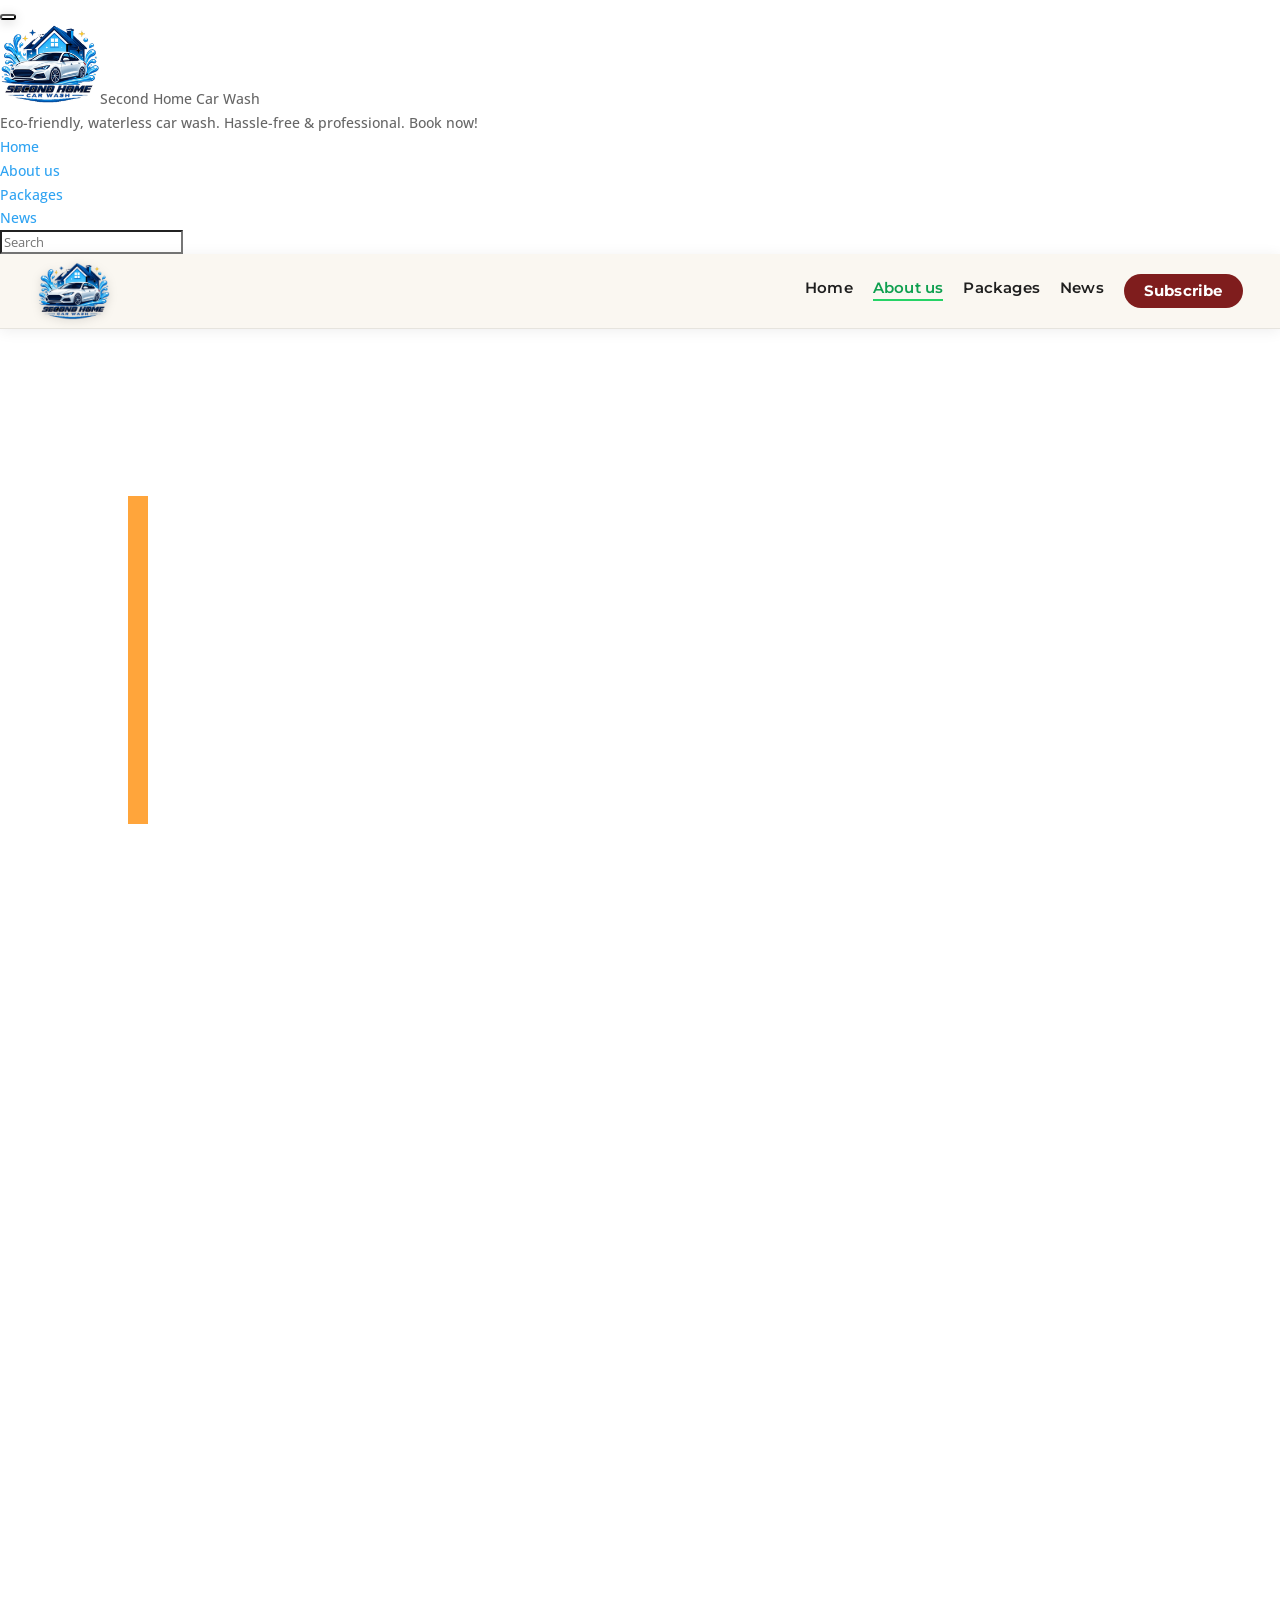
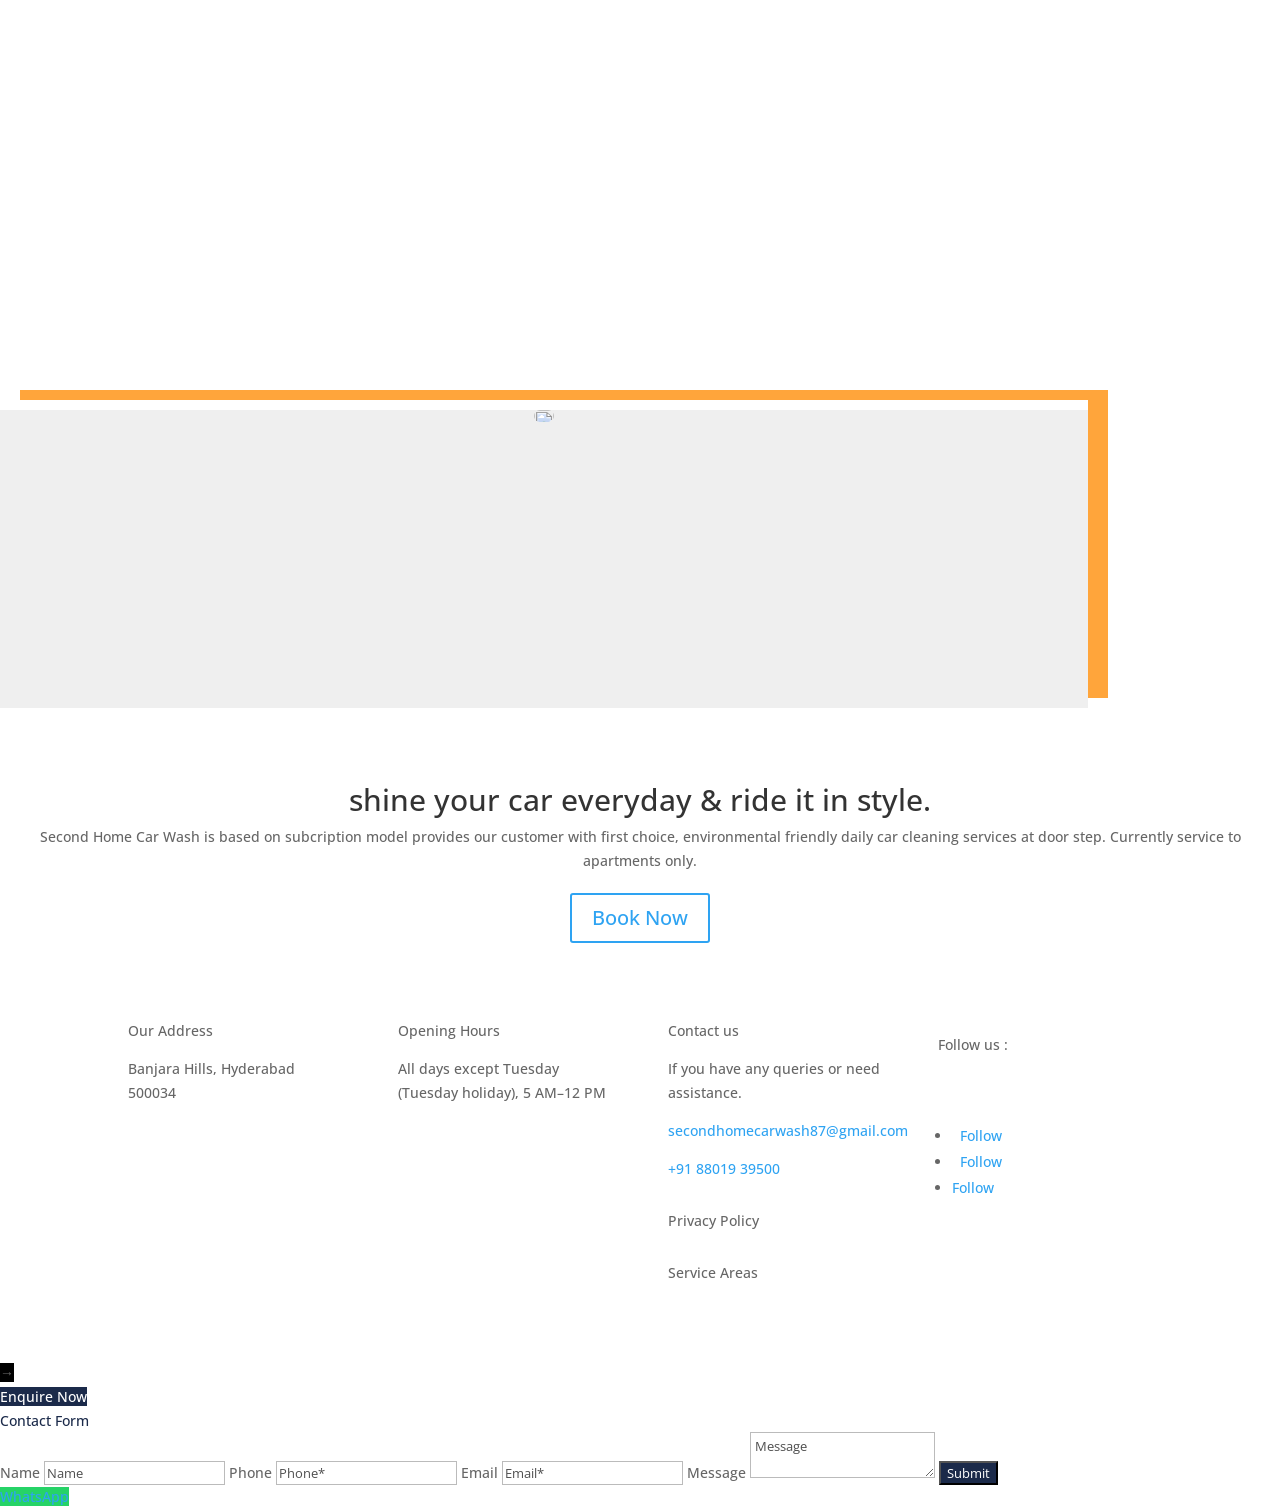
==== commit bc02a9b9: "Rename header CTA to Subscribe, add services, footer phone, and reviews - Header button now reads "S" ====
--- a/about/index.html
+++ b/about/index.html
@@ -37,7 +37,7 @@
 	<meta property="og:description" content="Second Home Car Wash offers eco-friendly, waterless car wash services in Hyderabad. Book hassle-free car cleaning at your doorstep with our subscription model." />
 	<meta property="og:url" content="/about/" />
 	<meta property="og:site_name" content="Second Home Car Wash" />
-	<meta property="article:publisher" content="https://www.facebook.com/secondhomecarwashindia/" />
+	<meta property="article:publisher" content="https://www.facebook.com/profile.php?id=61591397261132" />
 	<meta property="article:modified_time" content="2025-01-28T14:56:42+00:00" />
 	<meta property="og:image" content="/wp-content/uploads/2025/01/secondhomecarwash-logo.jpg" />
 	<meta property="og:image:width" content="596" />
@@ -47,7 +47,7 @@
 	<meta name="twitter:site" content="@secondhomecarwash3" />
 	<meta name="twitter:label1" content="Est. reading time" />
 	<meta name="twitter:data1" content="2 minutes" />
-	<script type="application/ld+json" class="yoast-schema-graph">{"@context":"https://schema.org","@graph":[{"@type":"WebPage","@id":"/about/","url":"/about/","name":"About Us | Second Home Car Wash - Eco-friendly Waterless Car Wash","isPartOf":{"@id":"/#website"},"datePublished":"2025-01-20T10:54:36+00:00","dateModified":"2025-01-28T14:56:42+00:00","description":"Second Home Car Wash offers eco-friendly, waterless car wash services in Hyderabad. Book hassle-free car cleaning at your doorstep with our subscription model.","breadcrumb":{"@id":"/about/#breadcrumb"},"inLanguage":"en","potentialAction":[{"@type":"ReadAction","target":["/about/"]}]},{"@type":"BreadcrumbList","@id":"/about/#breadcrumb","itemListElement":[{"@type":"ListItem","position":1,"name":"Home","item":"/"},{"@type":"ListItem","position":2,"name":"About us"}]},{"@type":"WebSite","@id":"/#website","url":"/","name":"Second Home Car Wash.com","description":"Daily Waterless Eco-friendly car wash","publisher":{"@id":"/#organization"},"potentialAction":[{"@type":"SearchAction","target":{"@type":"EntryPoint","urlTemplate":"/?s={search_term_string}"},"query-input":{"@type":"PropertyValueSpecification","valueRequired":true,"valueName":"search_term_string"}}],"inLanguage":"en"},{"@type":"Organization","@id":"/#organization","name":"Second Home Car Wash","url":"/","logo":{"@type":"ImageObject","inLanguage":"en","@id":"/#/schema/logo/image/","url":"/wp-content/uploads/2025/01/secondhomecarwash-logo.jpg","contentUrl":"/wp-content/uploads/2025/01/secondhomecarwash-logo.jpg","width":596,"height":596,"caption":"Second Home Car Wash"},"image":{"@id":"/#/schema/logo/image/"},"sameAs":["https://www.facebook.com/secondhomecarwashindia/","https://x.com/secondhomecarwash3","https://www.instagram.com/secondhomecarwash/?hl=en"]}]}</script>
+	<script type="application/ld+json" class="yoast-schema-graph">{"@context":"https://schema.org","@graph":[{"@type":"WebPage","@id":"/about/","url":"/about/","name":"About Us | Second Home Car Wash - Eco-friendly Waterless Car Wash","isPartOf":{"@id":"/#website"},"datePublished":"2025-01-20T10:54:36+00:00","dateModified":"2025-01-28T14:56:42+00:00","description":"Second Home Car Wash offers eco-friendly, waterless car wash services in Hyderabad. Book hassle-free car cleaning at your doorstep with our subscription model.","breadcrumb":{"@id":"/about/#breadcrumb"},"inLanguage":"en","potentialAction":[{"@type":"ReadAction","target":["/about/"]}]},{"@type":"BreadcrumbList","@id":"/about/#breadcrumb","itemListElement":[{"@type":"ListItem","position":1,"name":"Home","item":"/"},{"@type":"ListItem","position":2,"name":"About us"}]},{"@type":"WebSite","@id":"/#website","url":"/","name":"Second Home Car Wash.com","description":"Daily Waterless Eco-friendly car wash","publisher":{"@id":"/#organization"},"potentialAction":[{"@type":"SearchAction","target":{"@type":"EntryPoint","urlTemplate":"/?s={search_term_string}"},"query-input":{"@type":"PropertyValueSpecification","valueRequired":true,"valueName":"search_term_string"}}],"inLanguage":"en"},{"@type":"Organization","@id":"/#organization","name":"Second Home Car Wash","url":"/","logo":{"@type":"ImageObject","inLanguage":"en","@id":"/#/schema/logo/image/","url":"/wp-content/uploads/2025/01/secondhomecarwash-logo.jpg","contentUrl":"/wp-content/uploads/2025/01/secondhomecarwash-logo.jpg","width":596,"height":596,"caption":"Second Home Car Wash"},"image":{"@id":"/#/schema/logo/image/"},"sameAs":["https://www.facebook.com/profile.php?id=61591397261132","https://x.com/secondhomecarwash3","https://www.instagram.com/secondhomecarwash/?hl=en"]}]}</script>
 	<!-- / Yoast SEO plugin. -->
 
 
@@ -254,7 +254,7 @@
 <li id="menu-item-1745" class="et_pb_menu_page_id-1655 menu-item menu-item-type-post_type menu-item-object-page current-menu-item page_item page-item-1655 current_page_item menu-item-1745"><a href="/about/" aria-current="page">About us</a></li>
 <li id="menu-item-2140" class="et_pb_menu_page_id-2038 menu-item menu-item-type-post_type menu-item-object-page menu-item-2140"><a href="/packages/">Packages</a></li>
 <li id="menu-item-2399" class="et_pb_menu_page_id-2385 menu-item menu-item-type-post_type menu-item-object-page menu-item-2399"><a href="/news/">News</a></li>
-<li class="shc-nav-book menu-item"><a href="https://wa.me/918801939500" target="_blank" rel="noopener">Book Now</a></li>
+<li class="shc-nav-book menu-item"><a href="https://wa.me/918801939500" target="_blank" rel="noopener">Subscribe</a></li>
 </ul></nav>
 							</div>
 							
@@ -490,7 +490,8 @@
 				
 				<div class="et_pb_text_inner"><p><span class="OYPEnA font-feature-liga-off font-feature-clig-off font-feature-calt-off text-decoration-none text-strikethrough-none">Contact us</span></p>
 <p>If you have any queries or need assistance.</p>
-<p><span style="color: #00D4FF;"><a href="mailto:secondhomecarwash87@gmail.com">secondhomecarwash87@gmail.com</a></span></p></div>
+<p><span style="color: #00D4FF;"><a href="mailto:secondhomecarwash87@gmail.com">secondhomecarwash87@gmail.com</a></span></p>
+<p><span style="color: #00D4FF;"><a href="tel:+918801939500">+91 88019 39500</a></span></p></div>
 			</div><div class="et_pb_module et_pb_text et_pb_text_3_tb_footer et_clickable  et_pb_text_align_left et_pb_bg_layout_light">
 				
 				
@@ -524,7 +525,7 @@
 				
 				<li
             class='et_pb_social_media_follow_network_0_tb_footer et_pb_social_icon et_pb_social_network_link  et-social-facebook'><a
-              href='https://www.facebook.com/secondhomecarwashindia/'
+              href='https://www.facebook.com/profile.php?id=61591397261132'
               class='icon et_pb_with_border'
               title='Follow on Facebook'
                target="_blank" rel="noopener"><span
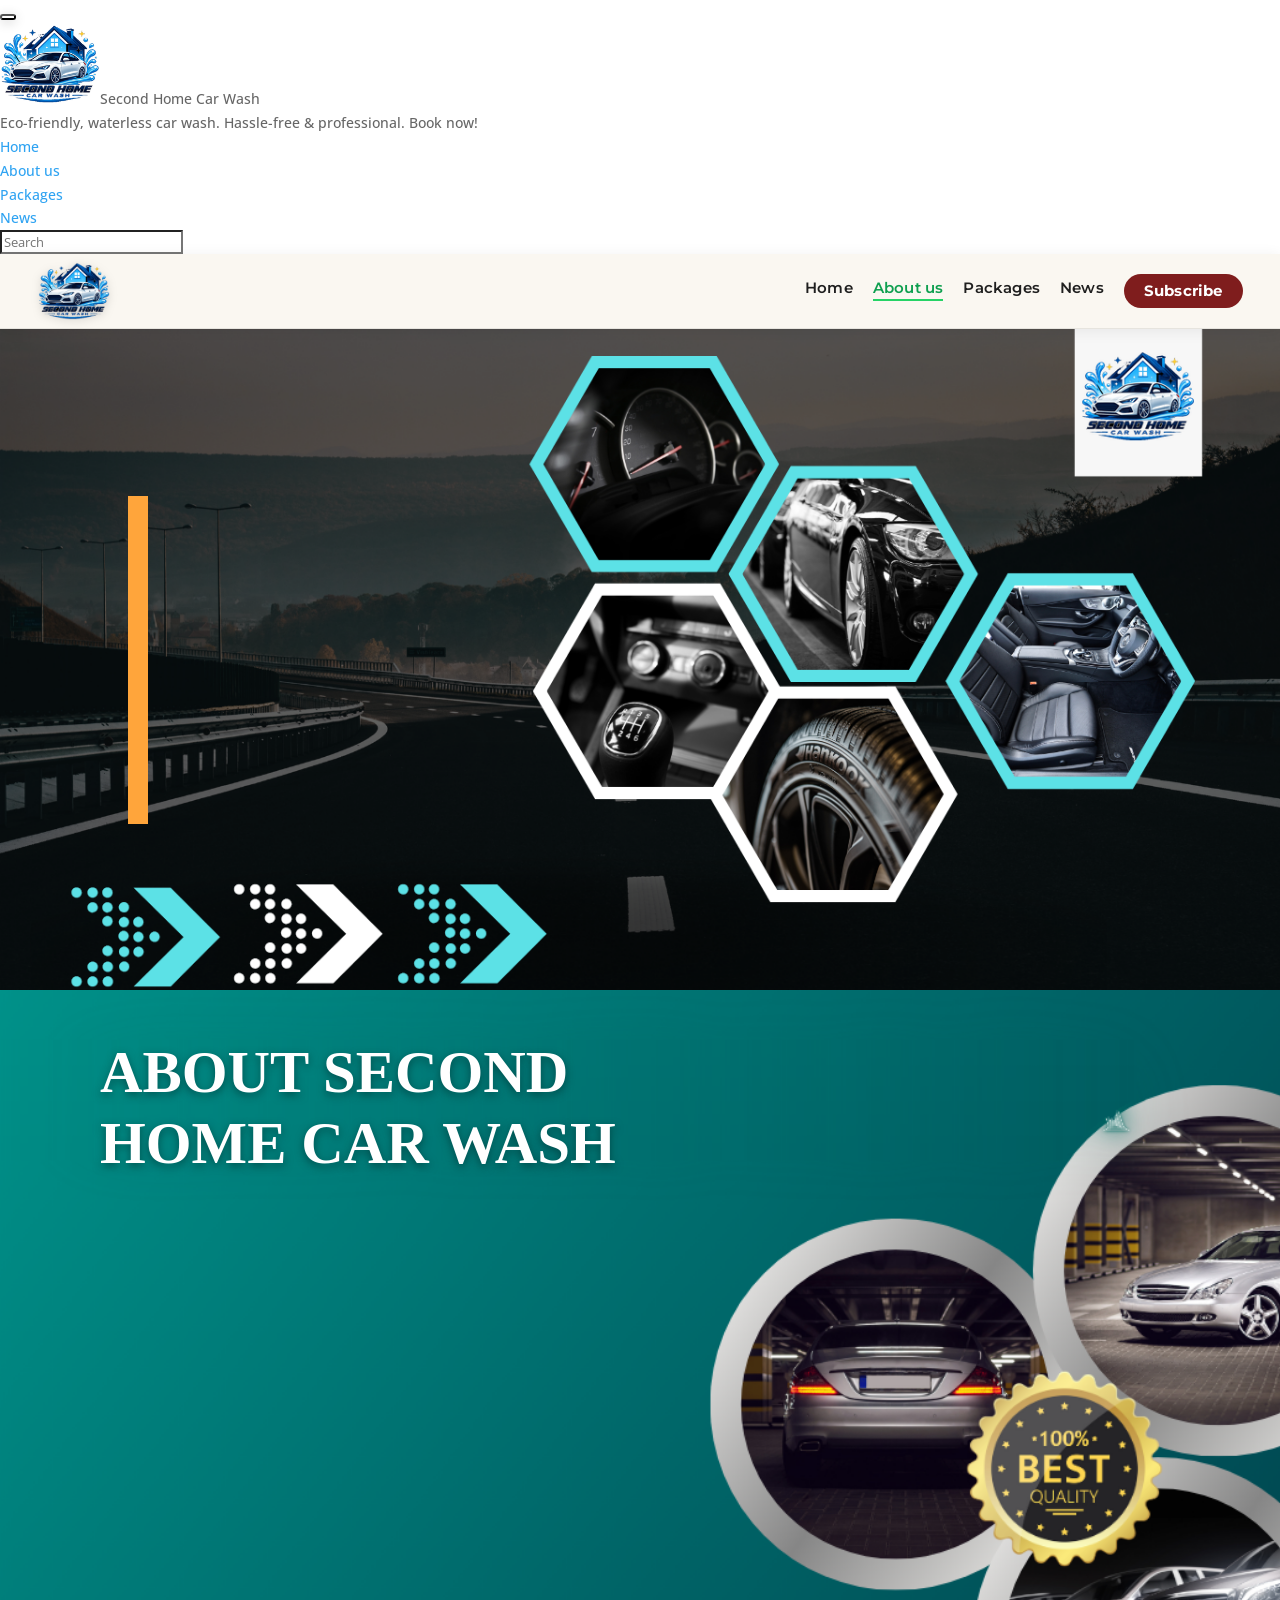
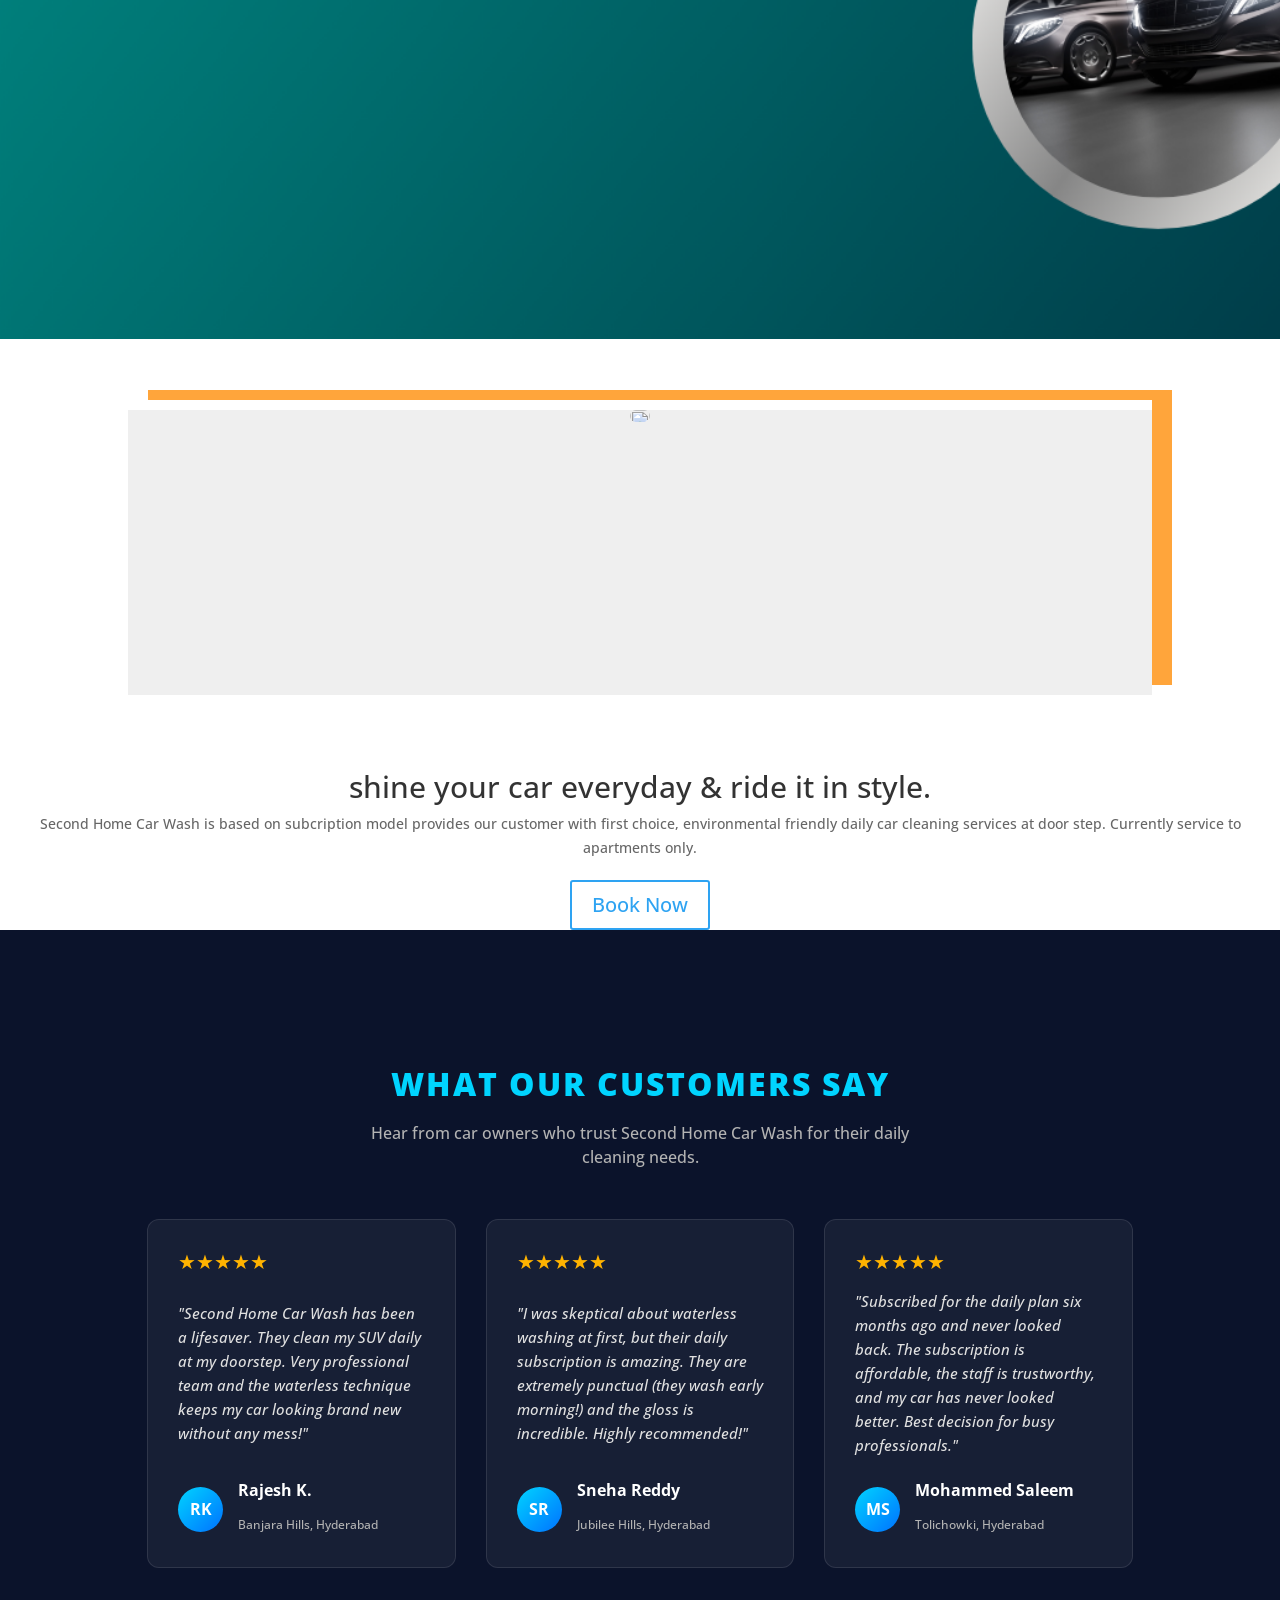
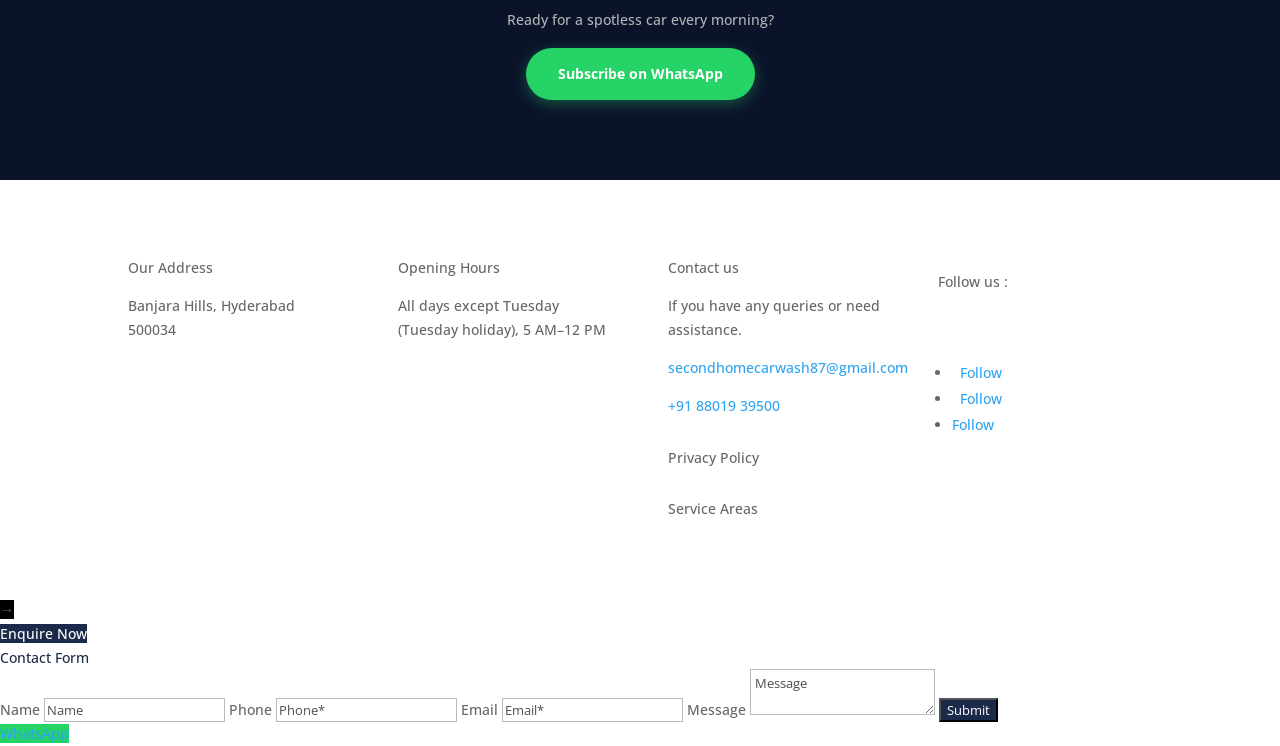
==== commit 15e39cd5: "Fix responsive layouts, remove old-brand watermarks, add reviews to key pages - Mobile, tablet and d" ====
--- a/about/index.html
+++ b/about/index.html
@@ -47,7 +47,7 @@
 	<meta name="twitter:site" content="@secondhomecarwash3" />
 	<meta name="twitter:label1" content="Est. reading time" />
 	<meta name="twitter:data1" content="2 minutes" />
-	<script type="application/ld+json" class="yoast-schema-graph">{"@context":"https://schema.org","@graph":[{"@type":"WebPage","@id":"/about/","url":"/about/","name":"About Us | Second Home Car Wash - Eco-friendly Waterless Car Wash","isPartOf":{"@id":"/#website"},"datePublished":"2025-01-20T10:54:36+00:00","dateModified":"2025-01-28T14:56:42+00:00","description":"Second Home Car Wash offers eco-friendly, waterless car wash services in Hyderabad. Book hassle-free car cleaning at your doorstep with our subscription model.","breadcrumb":{"@id":"/about/#breadcrumb"},"inLanguage":"en","potentialAction":[{"@type":"ReadAction","target":["/about/"]}]},{"@type":"BreadcrumbList","@id":"/about/#breadcrumb","itemListElement":[{"@type":"ListItem","position":1,"name":"Home","item":"/"},{"@type":"ListItem","position":2,"name":"About us"}]},{"@type":"WebSite","@id":"/#website","url":"/","name":"Second Home Car Wash.com","description":"Daily Waterless Eco-friendly car wash","publisher":{"@id":"/#organization"},"potentialAction":[{"@type":"SearchAction","target":{"@type":"EntryPoint","urlTemplate":"/?s={search_term_string}"},"query-input":{"@type":"PropertyValueSpecification","valueRequired":true,"valueName":"search_term_string"}}],"inLanguage":"en"},{"@type":"Organization","@id":"/#organization","name":"Second Home Car Wash","url":"/","logo":{"@type":"ImageObject","inLanguage":"en","@id":"/#/schema/logo/image/","url":"/wp-content/uploads/2025/01/secondhomecarwash-logo.jpg","contentUrl":"/wp-content/uploads/2025/01/secondhomecarwash-logo.jpg","width":596,"height":596,"caption":"Second Home Car Wash"},"image":{"@id":"/#/schema/logo/image/"},"sameAs":["https://www.facebook.com/profile.php?id=61591397261132","https://x.com/secondhomecarwash3","https://www.instagram.com/secondhomecarwash/?hl=en"]}]}</script>
+	<script type="application/ld+json" class="yoast-schema-graph">{"@context":"https://schema.org","@graph":[{"@type":"WebPage","@id":"/about/","url":"/about/","name":"About Us | Second Home Car Wash - Eco-friendly Waterless Car Wash","isPartOf":{"@id":"/#website"},"datePublished":"2025-01-20T10:54:36+00:00","dateModified":"2025-01-28T14:56:42+00:00","description":"Second Home Car Wash offers eco-friendly, waterless car wash services in Hyderabad. Book hassle-free car cleaning at your doorstep with our subscription model.","breadcrumb":{"@id":"/about/#breadcrumb"},"inLanguage":"en","potentialAction":[{"@type":"ReadAction","target":["/about/"]}]},{"@type":"BreadcrumbList","@id":"/about/#breadcrumb","itemListElement":[{"@type":"ListItem","position":1,"name":"Home","item":"/"},{"@type":"ListItem","position":2,"name":"About us"}]},{"@type":"WebSite","@id":"/#website","url":"/","name":"Second Home Car Wash","description":"Daily Waterless Eco-friendly car wash","publisher":{"@id":"/#organization"},"potentialAction":[{"@type":"SearchAction","target":{"@type":"EntryPoint","urlTemplate":"/?s={search_term_string}"},"query-input":{"@type":"PropertyValueSpecification","valueRequired":true,"valueName":"search_term_string"}}],"inLanguage":"en"},{"@type":"Organization","@id":"/#organization","name":"Second Home Car Wash","url":"/","logo":{"@type":"ImageObject","inLanguage":"en","@id":"/#/schema/logo/image/","url":"/wp-content/uploads/2025/01/secondhomecarwash-logo.jpg","contentUrl":"/wp-content/uploads/2025/01/secondhomecarwash-logo.jpg","width":596,"height":596,"caption":"Second Home Car Wash"},"image":{"@id":"/#/schema/logo/image/"},"sameAs":["https://www.facebook.com/profile.php?id=61591397261132","https://x.com/secondhomecarwash3","https://www.instagram.com/secondhomecarwash/?hl=en"]}]}</script>
 	<!-- / Yoast SEO plugin. -->
 
 
@@ -192,6 +192,48 @@
 .et_pb_menu_0_tb_header .mobile_nav .mobile_menu_bar:after{top:9px}
 }
 </style>
+<style id="secondhomecarwash-about-title">
+.et_pb_section_1 { position: relative; }
+.et_pb_section_1 .shc-about-title {
+    position: absolute;
+    top: 48px;
+    left: max(24px, calc((100% - 1080px) / 2));
+    right: 24px;
+    max-width: 640px;
+    margin: 0;
+    padding: 0;
+    font-family: Georgia, 'Times New Roman', serif;
+    font-weight: 700;
+    font-size: clamp(30px, 4.6vw, 62px);
+    line-height: 1.2;
+    text-transform: uppercase;
+    color: #fff !important;
+    text-shadow: 0 3px 8px rgba(0, 40, 40, .55);
+}
+</style>
+<style id="secondhomecarwash-about-centre">
+/* The grey/orange block had right-only section padding and hugged the left edge on desktop */
+.et_pb_section_2.et_pb_section { padding-left: 0 !important; padding-right: 0 !important; }
+@media (min-width: 981px) {
+    .et_pb_section_2 .et_pb_row_2.et_pb_row { width: 80% !important; max-width: 1080px !important; margin-left: auto !important; margin-right: auto !important; }
+}
+</style>
+<style id="secondhomecarwash-mobile-fixes">
+@media (max-width: 980px) {
+    .entry-content .et_pb_section.et_pb_section { padding-left: 0 !important; padding-right: 0 !important; }
+    .entry-content .et_pb_row.et_pb_row {
+        width: 90% !important;
+        margin-left: auto !important;
+        margin-right: auto !important;
+    }
+    .entry-content .et_pb_module {
+        margin-left: 0 !important;
+        margin-right: 0 !important;
+    }
+}
+</style>
+<link rel="stylesheet" href="/assets/shc-reviews.css" />
+<link rel="stylesheet" href="/assets/shc-mobile.css" />
 </head>
 <body data-rsssl=1 class="page-template-default page page-id-1655 et-tb-has-template et-tb-has-header et-tb-has-footer et_pb_button_helper_class et_cover_background et_pb_gutter windows et_pb_gutters3 et_pb_pagebuilder_layout et_no_sidebar et_divi_theme et-db">
 				<button type="button"  aria-controls="rmp-container-2307" aria-label="Menu Trigger" id="rmp_menu_trigger-2307"  class="rmp_menu_trigger rmp-menu-trigger-boring">
@@ -202,7 +244,7 @@
 						<div id="rmp-container-2307" class="rmp-container rmp-container rmp-slide-left">
 							<div id="rmp-menu-title-2307" class="rmp-menu-title">
 									<span class="rmp-menu-title-link">
-										<img class="rmp-menu-title-image" src="/wp-content/uploads/2025/01/shcw-logo-mobile.png" alt="bubbles wash - Second Home Car Wash Logo" width="100" height="100" /><span>Second Home Car Wash</span>					</span>
+										<img class="rmp-menu-title-image" src="/wp-content/uploads/2025/01/shcw-logo-mobile.png" alt="Second Home Car Wash Logo" width="100" height="100" /><span>Second Home Car Wash</span>					</span>
 							</div>
 						<div id="rmp-menu-additional-content-2307" class="rmp-menu-additional-content">
 					Eco-friendly, waterless car wash. Hassle-free &amp; professional. Book now!				</div>
@@ -320,7 +362,7 @@
 			</div>
 				
 				
-			</div><div class="et_pb_section et_pb_section_1 et_hover_enabled et_pb_with_background et_section_regular" >
+			</div><div class="et_pb_section et_pb_section_1 et_hover_enabled et_pb_with_background et_section_regular" ><h2 class="shc-about-title">About Second Home Car Wash</h2>
 				
 				
 				
@@ -338,7 +380,7 @@
 				
 				
 				
-				<div class="et_pb_text_inner"><p style="text-align: left;"><span class="OYPEnA font-feature-liga-off font-feature-clig-off font-feature-calt-off text-decoration-none text-strikethrough-none" style="color: #ffffff;">In today&#8217;s fast-paced society, where time is at a premium and mobility is key, owning a car has become indispensable. Yet, with car ownership comes the responsibility of maintaining its cleanliness and upkeep. The Second Home Car Wash, founded by Anoop Kumar, offers a solution by providing eco-friendly, cost-effective waterless car wash services. Our platform streamlines the booking process, ensuring customers receive top-quality, hassle-free service with unparalleled sanitation standards using waterproof, eco-friendly products. Through our innovative approach, we aim to promote water conservation and set a new standard in car care, challenging traditional methods prevalent in the market.</span></p></div>
+				<div class="et_pb_text_inner"><p style="text-align: left;"><span class="OYPEnA font-feature-liga-off font-feature-clig-off font-feature-calt-off text-decoration-none text-strikethrough-none" style="color: #ffffff;">In today&#8217;s fast-paced society, where time is at a premium and mobility is key, owning a car has become indispensable. Yet, with car ownership comes the responsibility of maintaining its cleanliness and upkeep. Second Home Car Wash, founded by Ravikanth and Kiran Mudhiraj, offers a solution by providing eco-friendly, cost-effective waterless car wash services. Our platform streamlines the booking process, ensuring customers receive top-quality, hassle-free service with unparalleled sanitation standards using waterproof, eco-friendly products. Through our innovative approach, we aim to promote water conservation and set a new standard in car care, challenging traditional methods prevalent in the market.</span></p></div>
 			</div>
 			</div><div class="et_pb_column et_pb_column_1_2 et_pb_column_2  et_pb_css_mix_blend_mode_passthrough et-last-child et_pb_column_empty">
 				
@@ -426,7 +468,55 @@
 			</section>
 				
 				<div class="et_pb_bottom_inside_divider et-no-transition"></div>
-			</div>		</div>
+			</div>		
+			<div class="et_pb_section secondhome-reviews-section secondhome-reviews-section--page">
+			  <div class="container">
+				<div class="reviews-header">
+				  <h2>WHAT OUR CUSTOMERS SAY</h2>
+				  <p>Hear from car owners who trust Second Home Car Wash for their daily cleaning needs.</p>
+				</div>
+				<div class="reviews-grid reviews-grid--3">
+				  <div class="review-card">
+				  					<div class="review-stars">★★★★★</div>
+				  					<p class="review-text">"Second Home Car Wash has been a lifesaver. They clean my SUV daily at my doorstep. Very professional team and the waterless technique keeps my car looking brand new without any mess!"</p>
+				  					<div class="review-author">
+				  					  <div class="author-avatar">RK</div>
+				  					  <div class="author-info">
+				  						<h4>Rajesh K.</h4>
+				  						<span>Banjara Hills, Hyderabad</span>
+				  					  </div>
+				  					</div>
+				  				  </div>
+				  <div class="review-card">
+				  					<div class="review-stars">★★★★★</div>
+				  					<p class="review-text">"I was skeptical about waterless washing at first, but their daily subscription is amazing. They are extremely punctual (they wash early morning!) and the gloss is incredible. Highly recommended!"</p>
+				  					<div class="review-author">
+				  					  <div class="author-avatar">SR</div>
+				  					  <div class="author-info">
+				  						<h4>Sneha Reddy</h4>
+				  						<span>Jubilee Hills, Hyderabad</span>
+				  					  </div>
+				  					</div>
+				  				  </div>
+				  <div class="review-card">
+				  					<div class="review-stars">★★★★★</div>
+				  					<p class="review-text">"Subscribed for the daily plan six months ago and never looked back. The subscription is affordable, the staff is trustworthy, and my car has never looked better. Best decision for busy professionals."</p>
+				  					<div class="review-author">
+				  					  <div class="author-avatar">MS</div>
+				  					  <div class="author-info">
+				  						<h4>Mohammed Saleem</h4>
+				  						<span>Tolichowki, Hyderabad</span>
+				  					  </div>
+				  					</div>
+				  				  </div>
+				</div>
+				<div class="reviews-cta">
+				  <p>Ready for a spotless car every morning?</p>
+				  <a href="https://wa.me/918801939500" target="_blank" rel="noopener">Subscribe on WhatsApp</a>
+				</div>
+			  </div>
+			</div>
+</div>
 	</div>
 						</div>
 
--- a/assets/shc-reviews.css
+++ b/assets/shc-reviews.css
@@ -0,0 +1,131 @@
+/* Reviews Section Styles */
+.secondhome-reviews-section {
+    background-color: #0b132b;
+    padding: 80px 24px;
+    color: #fff;
+}
+.reviews-header {
+    text-align: center;
+    margin-bottom: 50px;
+}
+.reviews-header h2 {
+    font-size: 32px;
+    font-weight: 800;
+    color: #00D4FF !important;
+    letter-spacing: 2px;
+    margin-bottom: 12px;
+    text-transform: uppercase;
+}
+.reviews-header p {
+    font-size: 16px;
+    color: #b3b3b3;
+    max-width: 600px;
+    margin: 0 auto;
+}
+.reviews-grid {
+    display: grid;
+    grid-template-columns: repeat(auto-fit, minmax(300px, 1fr));
+    gap: 30px;
+    max-width: 1080px;
+    margin: 0 auto;
+}
+.review-card {
+    background: rgba(255, 255, 255, 0.05);
+    border: 1px solid rgba(255, 255, 255, 0.1);
+    border-radius: 12px;
+    padding: 30px;
+    display: flex;
+    flex-direction: column;
+    justify-content: space-between;
+    transition: transform 0.3s ease, box-shadow 0.3s ease;
+}
+.review-card:hover {
+    transform: translateY(-5px);
+    box-shadow: 0 10px 25px rgba(0, 212, 255, 0.15);
+    border-color: rgba(0, 212, 255, 0.3);
+}
+.review-stars {
+    color: #FFB300;
+    font-size: 20px;
+    margin-bottom: 15px;
+}
+.review-text {
+    font-size: 15px;
+    line-height: 1.6;
+    color: #e0e0e0;
+    font-style: italic;
+    margin-bottom: 25px;
+}
+.review-author {
+    display: flex;
+    align-items: center;
+    gap: 15px;
+}
+.author-avatar {
+    width: 45px;
+    height: 45px;
+    background: linear-gradient(135deg, #00D4FF 0%, #0072FF 100%);
+    border-radius: 50%;
+    display: flex;
+    align-items: center;
+    justify-content: center;
+    font-weight: 700;
+    font-size: 16px;
+    color: #fff;
+}
+.author-info h4 {
+    font-size: 16px;
+    font-weight: 700;
+    color: #fff !important;
+    margin: 0 0 4px 0;
+}
+.author-info span {
+    font-size: 12px;
+    color: #b3b3b3;
+}
+
+/* Call-to-action under the reviews */
+.reviews-cta {
+    text-align: center;
+    margin-top: 40px;
+}
+.reviews-cta p {
+    color: #b3b3b3;
+    margin: 0 0 16px;
+}
+.reviews-cta a {
+    display: inline-block;
+    background: #25D366;
+    color: #fff !important;
+    font-weight: 700;
+    padding: 14px 32px;
+    border-radius: 999px;
+    text-decoration: none;
+    box-shadow: 0 4px 14px rgba(37, 211, 102, .35);
+    transition: transform .2s ease, background .2s ease;
+}
+.reviews-cta a:hover {
+    background: #1fb958;
+    transform: translateY(-2px);
+}
+
+/* Tablet: two cards across. Phones: one column, tighter padding. */
+@media (max-width: 980px) {
+    .secondhome-reviews-section { padding: 50px 16px !important; }
+    .secondhome-reviews-section .container {
+        width: 100% !important;
+        max-width: 100% !important;
+        margin-left: 0 !important;
+        margin-right: 0 !important;
+        padding: 0 !important;
+    }
+    .secondhome-reviews-section .reviews-grid { grid-template-columns: 1fr !important; }
+    .secondhome-reviews-section .review-card { padding: 22px !important; min-width: 0; }
+}
+@media (min-width: 700px) and (max-width: 980px) {
+    .secondhome-reviews-section .reviews-grid.reviews-grid--3 { grid-template-columns: 1fr !important; }
+    .secondhome-reviews-section .reviews-grid:not(.reviews-grid--3) { grid-template-columns: repeat(2, 1fr) !important; }
+}
+@media (min-width: 981px) {
+    .secondhome-reviews-section .reviews-grid.reviews-grid--3 { grid-template-columns: repeat(3, 1fr); }
+}
--- a/assets/shc-mobile.css
+++ b/assets/shc-mobile.css
@@ -0,0 +1,63 @@
+/* Phones: replace the tall floating Enquire / WhatsApp / Call bar with two small round buttons
+   at the bottom-right so it no longer covers text on the right edge. */
+@media (max-width: 767px) {
+    .mystickyelements-fixed.mystickyelements-position-right {
+        top: auto !important;
+        bottom: 16px !important;
+        right: 12px !important;
+        left: auto !important;
+        transform: none !important;
+        width: auto !important;
+        height: auto !important;
+        background: transparent !important;
+        box-shadow: none !important;
+    }
+    .mystickyelements-fixed .mystickyelement-lists-wrap,
+    .mystickyelements-fixed ul.mystickyelements-lists {
+        width: auto !important;
+        height: auto !important;
+        background: transparent !important;
+        box-shadow: none !important;
+        transform: none !important;
+        margin: 0 !important;
+    }
+    .mystickyelements-fixed li.mystickyelements-minimize,
+    .mystickyelements-fixed li.mystickyelements-contact-form {
+        display: none !important;
+    }
+    .mystickyelements-fixed li.mystickyelements-social-icon-li {
+        width: 48px !important;
+        height: 48px !important;
+        margin: 0 0 10px !important;
+        border-radius: 50% !important;
+        overflow: hidden;
+        box-shadow: 0 3px 10px rgba(0, 0, 0, .3);
+        transform: none !important;
+    }
+    .mystickyelements-fixed li.mystickyelements-social-icon-li:last-child { margin-bottom: 0 !important; }
+    .mystickyelements-fixed li.mystickyelements-social-icon-li .mystickyelements-social-icon {
+        width: 48px !important;
+        height: 48px !important;
+        border-radius: 50% !important;
+        display: flex !important;
+        align-items: center;
+        justify-content: center;
+        padding: 0 !important;
+        margin: 0 !important;
+    }
+    .mystickyelements-fixed li.mystickyelements-social-icon-li .mystickyelements-social-text { display: none !important; }
+}
+
+/* Very small phones: let long links (the footer email address) wrap instead of overflowing the screen. */
+@media (max-width: 480px) {
+    body .et-l--footer .et_pb_module a,
+    .et-l--footer a,
+    .et-l--footer span,
+    .et-l--footer p,
+    a[href^="mailto:"],
+    a[href^="mailto:"] * {
+        white-space: normal !important;
+        overflow-wrap: anywhere;
+        word-break: break-word;
+    }
+}
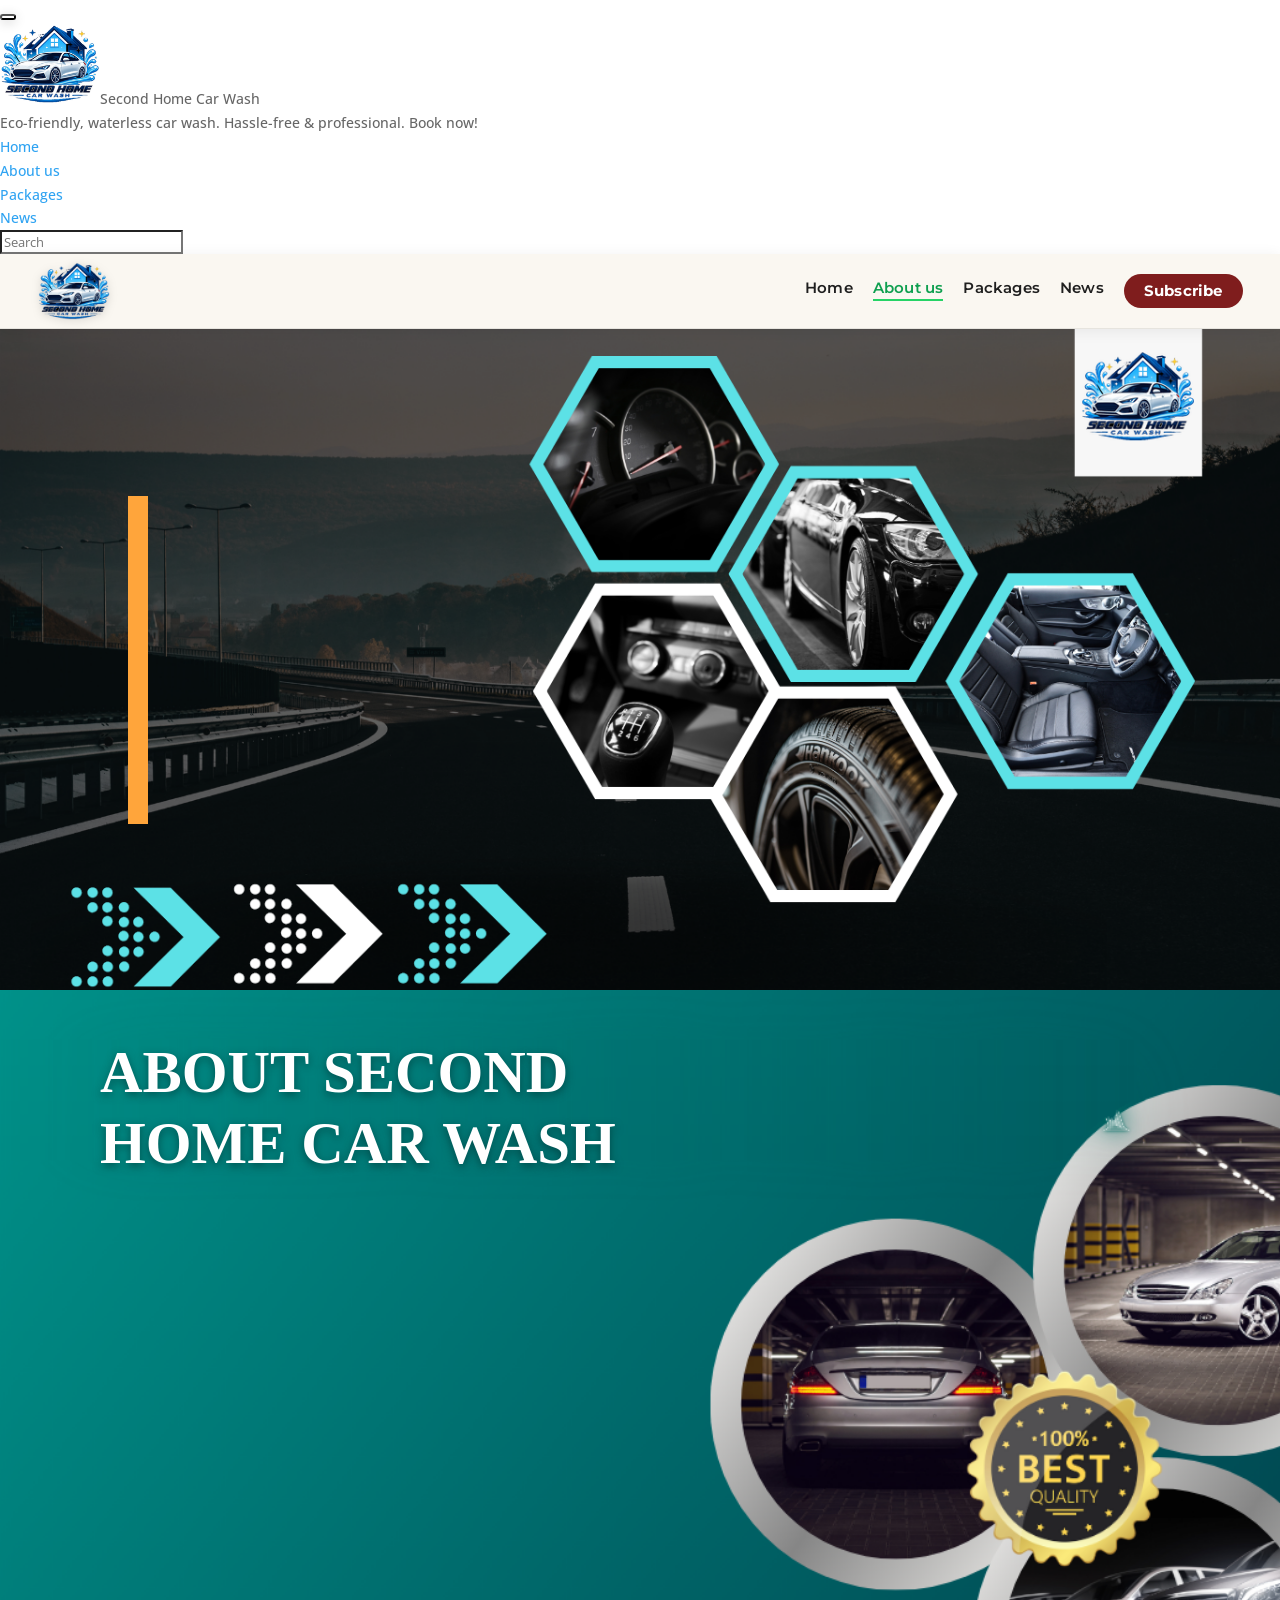
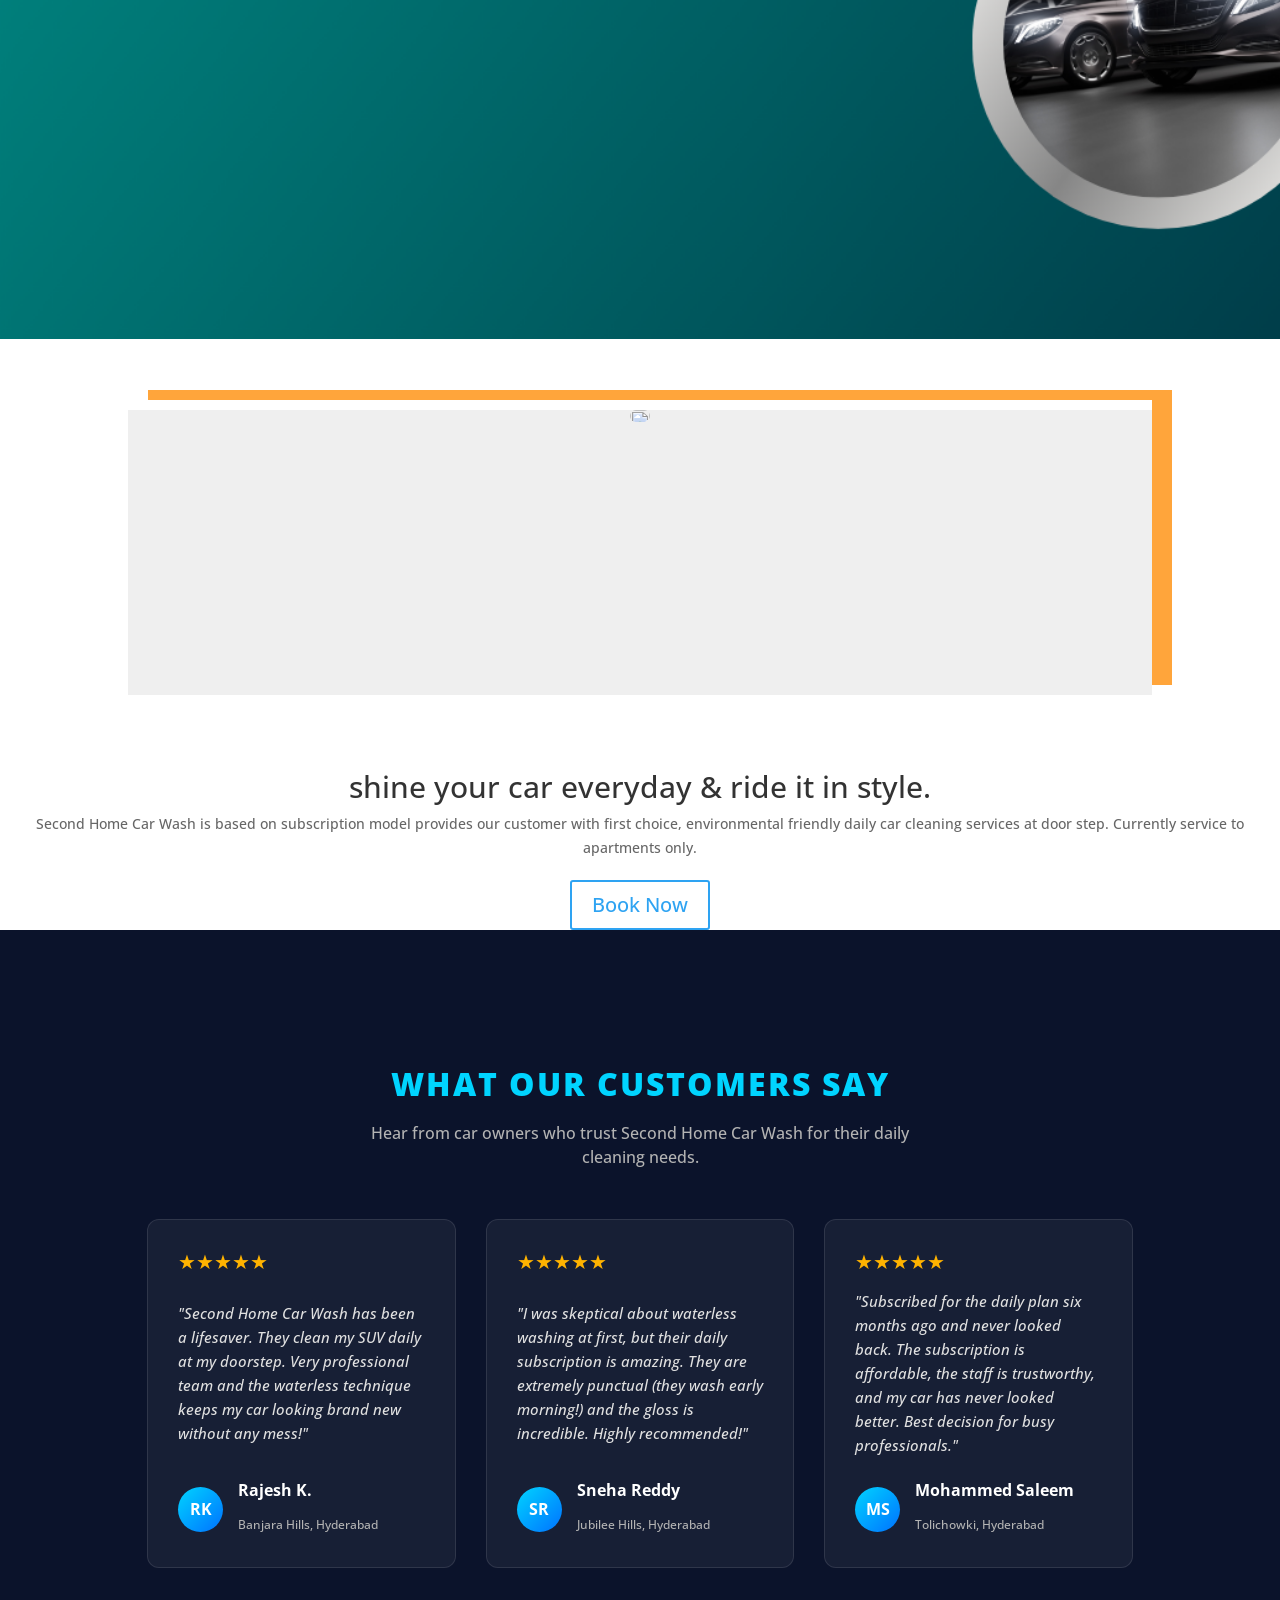
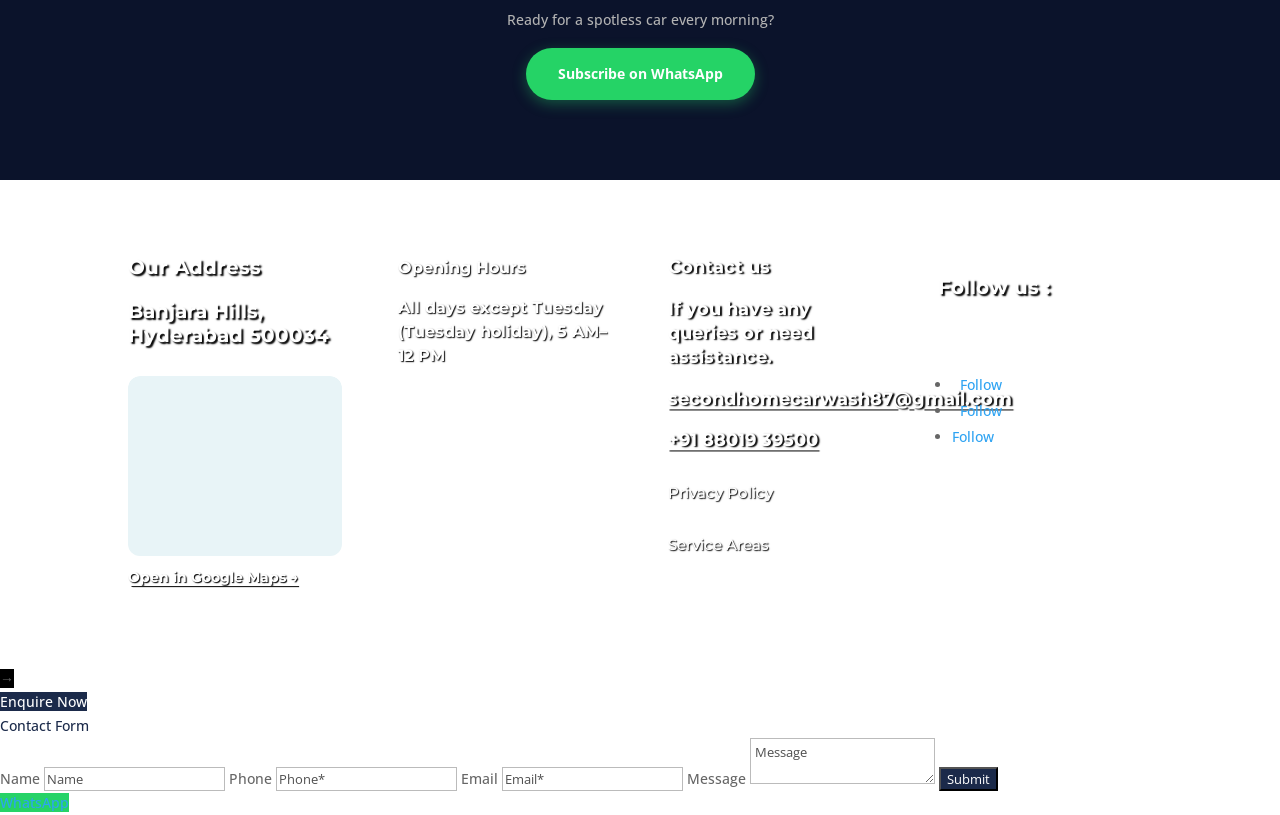
==== commit f1708f67: "Fix footer map and site-wide display bugs found in full audit Footer (all pages): - Map was hard-cod" ====
--- a/about/index.html
+++ b/about/index.html
@@ -211,6 +211,17 @@
     text-shadow: 0 3px 8px rgba(0, 40, 40, .55);
 }
 </style>
+<style id="shc-about-mobile">
+/* Phones: the ring artwork sat behind the paragraph and the section had a 471px top gap */
+@media (max-width: 767px) {
+    div.et_pb_section.et_pb_section_1 {
+        background-image: linear-gradient(180deg, #0b8f87 0%, #06474d 100%) !important;
+        padding-top: 150px !important;
+        padding-bottom: 40px !important;
+    }
+    .et_pb_section_1 .et_pb_text_1 { margin-top: 0 !important; }
+}
+</style>
 <style id="secondhomecarwash-about-centre">
 /* The grey/orange block had right-only section padding and hugged the left edge on desktop */
 .et_pb_section_2.et_pb_section { padding-left: 0 !important; padding-right: 0 !important; }
@@ -234,6 +245,7 @@
 </style>
 <link rel="stylesheet" href="/assets/shc-reviews.css" />
 <link rel="stylesheet" href="/assets/shc-mobile.css" />
+<link rel="stylesheet" href="/assets/shc-site.css" />
 </head>
 <body data-rsssl=1 class="page-template-default page page-id-1655 et-tb-has-template et-tb-has-header et-tb-has-footer et_pb_button_helper_class et_cover_background et_pb_gutter windows et_pb_gutters3 et_pb_pagebuilder_layout et_no_sidebar et_divi_theme et-db">
 				<button type="button"  aria-controls="rmp-container-2307" aria-label="Menu Trigger" id="rmp_menu_trigger-2307"  class="rmp_menu_trigger rmp-menu-trigger-boring">
@@ -457,8 +469,8 @@
 						
 						<h1 class="et_pb_module_header">shine your car everyday & ride it in style.</h1>
 						
-						<div class="et_pb_header_content_wrapper"><p>Second Home Car Wash is based on subcription model provides our customer with first choice, environmental friendly daily car cleaning services at door step. Currently service to apartments only.</p></div>
-						<a class="et_pb_button et_pb_more_button et_pb_button_one" href="https://wa.me/918801939500?text=Hi%20Second Home Car Wash%2C%20I%27d%20like%20to%20book%20a%20car%20wash%20schedule." data-icon="&#x24;" target="_blank" rel="noopener">Book Now</a>
+						<div class="et_pb_header_content_wrapper"><p>Second Home Car Wash is based on subscription model provides our customer with first choice, environmental friendly daily car cleaning services at door step. Currently service to apartments only.</p></div>
+						<a class="et_pb_button et_pb_more_button et_pb_button_one" href="https://wa.me/918801939500?text=Hi%20Second%20Home%20Car%20Wash%2C%20I%27d%20like%20to%20book%20a%20car%20wash%20schedule." data-icon="&#x24;" target="_blank" rel="noopener">Book Now</a>
 					</div>
 				</div>
 					
@@ -553,7 +565,7 @@
 				
 				
 				
-				<div class="et_pb_code_inner"><iframe src="https://www.google.com/maps/embed?pb=!1m18!1m12!1m3!1d30454.492790906843!2d78.42398577431641!3d17.417244900000004!2m3!1f0!2f0!3f0!3m2!1i1024!2i768!4f13.1!3m3!1m2!1s0x3bcb9724128f7311%3A0x6b4476686129864e!2sBanjara%20Hills%2C%20Hyderabad%2C%20Telangana!5e0!3m2!1sen!2sin!4v1719069600000!5m2!1sen!2sin" width="100" height="100" style="border:0;" allowfullscreen="" loading="lazy" referrerpolicy="no-referrer-when-downgrade"></iframe></div>
+				<div class="et_pb_code_inner"><iframe title="Second Home Car Wash location - Banjara Hills, Hyderabad" src="https://www.google.com/maps/embed?pb=!1m18!1m12!1m3!1d30454.492790906843!2d78.42398577431641!3d17.417244900000004!2m3!1f0!2f0!3f0!3m2!1i1024!2i768!4f13.1!3m3!1m2!1s0x3bcb9724128f7311%3A0x6b4476686129864e!2sBanjara%20Hills%2C%20Hyderabad%2C%20Telangana!5e0!3m2!1sen!2sin!4v1719069600000!5m2!1sen!2sin" width="320" height="180" style="border:0;" allowfullscreen="" loading="lazy" referrerpolicy="no-referrer-when-downgrade"></iframe><a class="shc-map-link" href="https://www.google.com/maps/search/?api=1&amp;query=Banjara+Hills%2C+Hyderabad+500034" target="_blank" rel="noopener">Open in Google Maps &rarr;</a></div>
 			</div>
 			</div><div class="et_pb_column et_pb_column_1_4 et_pb_column_1_tb_footer  et_pb_css_mix_blend_mode_passthrough">
 				
@@ -1073,5 +1085,6 @@
 </script>
 <!-- End Custom Image Lightbox Component -->
 <script id="shc-trigger-scroll">(function(){var t=document.getElementById('rmp_menu_trigger-2307');if(!t)return;var ly=0;window.addEventListener('scroll',function(){var y=window.scrollY||document.documentElement.scrollTop;if(!t.classList.contains('is-active')){if(y>120&&y>ly+5){t.style.transform='translateY(-120px)';t.style.opacity='0';}else if(y<ly-5||y<=120){t.style.transform='';t.style.opacity='';}}ly=y;},{passive:true});})();</script>
+<script src="/assets/shc-fixes.js" defer></script>
 </body>
 </html>
--- a/assets/shc-reviews.css
+++ b/assets/shc-reviews.css
@@ -111,7 +111,8 @@
 
 /* Tablet: two cards across. Phones: one column, tighter padding. */
 @media (max-width: 980px) {
-    .secondhome-reviews-section { padding: 50px 16px !important; }
+    .secondhome-reviews-section,
+    .entry-content .et_pb_section.secondhome-reviews-section { padding: 50px 16px !important; }
     .secondhome-reviews-section .container {
         width: 100% !important;
         max-width: 100% !important;
--- a/assets/shc-site.css
+++ b/assets/shc-site.css
@@ -0,0 +1,71 @@
+/* Second Home Car Wash - site-wide fixes shared by every page */
+
+/* ---- Footer text ----
+   Divi only shipped the footer module styles with some pages, so on a few blog
+   posts the footer text fell back to small grey text on the teal background. */
+.et_pb_text_0_tb_footer.et_pb_text, .et_pb_text_1_tb_footer.et_pb_text, .et_pb_text_2_tb_footer.et_pb_text,
+.et_pb_text_3_tb_footer.et_pb_text, .et_pb_text_4_tb_footer.et_pb_text, .et_pb_text_5_tb_footer.et_pb_text {
+    color: #ffffff !important;
+}
+.et_pb_text_0_tb_footer, .et_pb_text_1_tb_footer, .et_pb_text_2_tb_footer,
+.et_pb_text_3_tb_footer, .et_pb_text_4_tb_footer, .et_pb_text_5_tb_footer {
+    font-family: 'Montserrat', Helvetica, Arial, Lucida, sans-serif;
+    text-shadow: 0.08em 0.08em 0.08em #000000;
+}
+.et_pb_text_0_tb_footer { font-weight: 700; font-size: 20px; }
+.et_pb_text_1_tb_footer { font-weight: 700; font-size: 16px; }
+.et_pb_text_2_tb_footer { font-weight: 700; font-size: 18px; }
+.et_pb_text_3_tb_footer, .et_pb_text_4_tb_footer { font-size: 15px; }
+.et_pb_text_5_tb_footer { font-weight: 700; font-size: 20px; }
+.et_pb_text_2_tb_footer a { white-space: nowrap; }
+
+/* Email / phone links were Divi's default blue on teal - barely readable */
+footer.et-l--footer .et_pb_text a,
+footer.et-l--footer .et_pb_text a:visited {
+    color: #ffffff !important;
+    text-decoration: underline;
+    text-underline-offset: 3px;
+}
+footer.et-l--footer .et_pb_text a:hover { color: #d9f6ff !important; }
+
+/* ---- Footer map ----
+   The embed was hard-coded to 100x100 inside a white box a third of the column wide. */
+.et_pb_code_0_tb_footer {
+    width: 100% !important;
+    max-width: 320px !important;
+    background: transparent !important;
+    border-radius: 12px !important;
+    overflow: hidden;
+}
+.et_pb_code_0_tb_footer iframe {
+    display: block;
+    width: 100% !important;
+    height: 180px !important;
+    border: 0;
+    border-radius: 12px;
+    background: #e8f4f7;
+}
+.shc-map-link {
+    display: inline-block;
+    margin-top: 10px;
+    font-family: 'Montserrat', Helvetica, Arial, sans-serif;
+    font-size: 14px;
+    font-weight: 700;
+    color: #ffffff !important;
+    text-decoration: underline;
+    text-underline-offset: 3px;
+    text-shadow: 0.08em 0.08em 0.08em #000000;
+}
+
+/* ---- Footer background on phones ----
+   The bubble artwork is zoomed in on narrow screens, so bubbles (and a stray
+   speck in the image) sat on top of the address text. Use the plain teal instead. */
+@media (max-width: 767px) {
+    div.et_pb_section.et_pb_section_0_tb_footer {
+        background-image: none !important;
+        background-color: #0097b2 !important;
+    }
+}
+@media (max-width: 767px) {
+    .et_pb_text_0_tb_footer, .et_pb_text_2_tb_footer { font-size: 16px; }
+}
